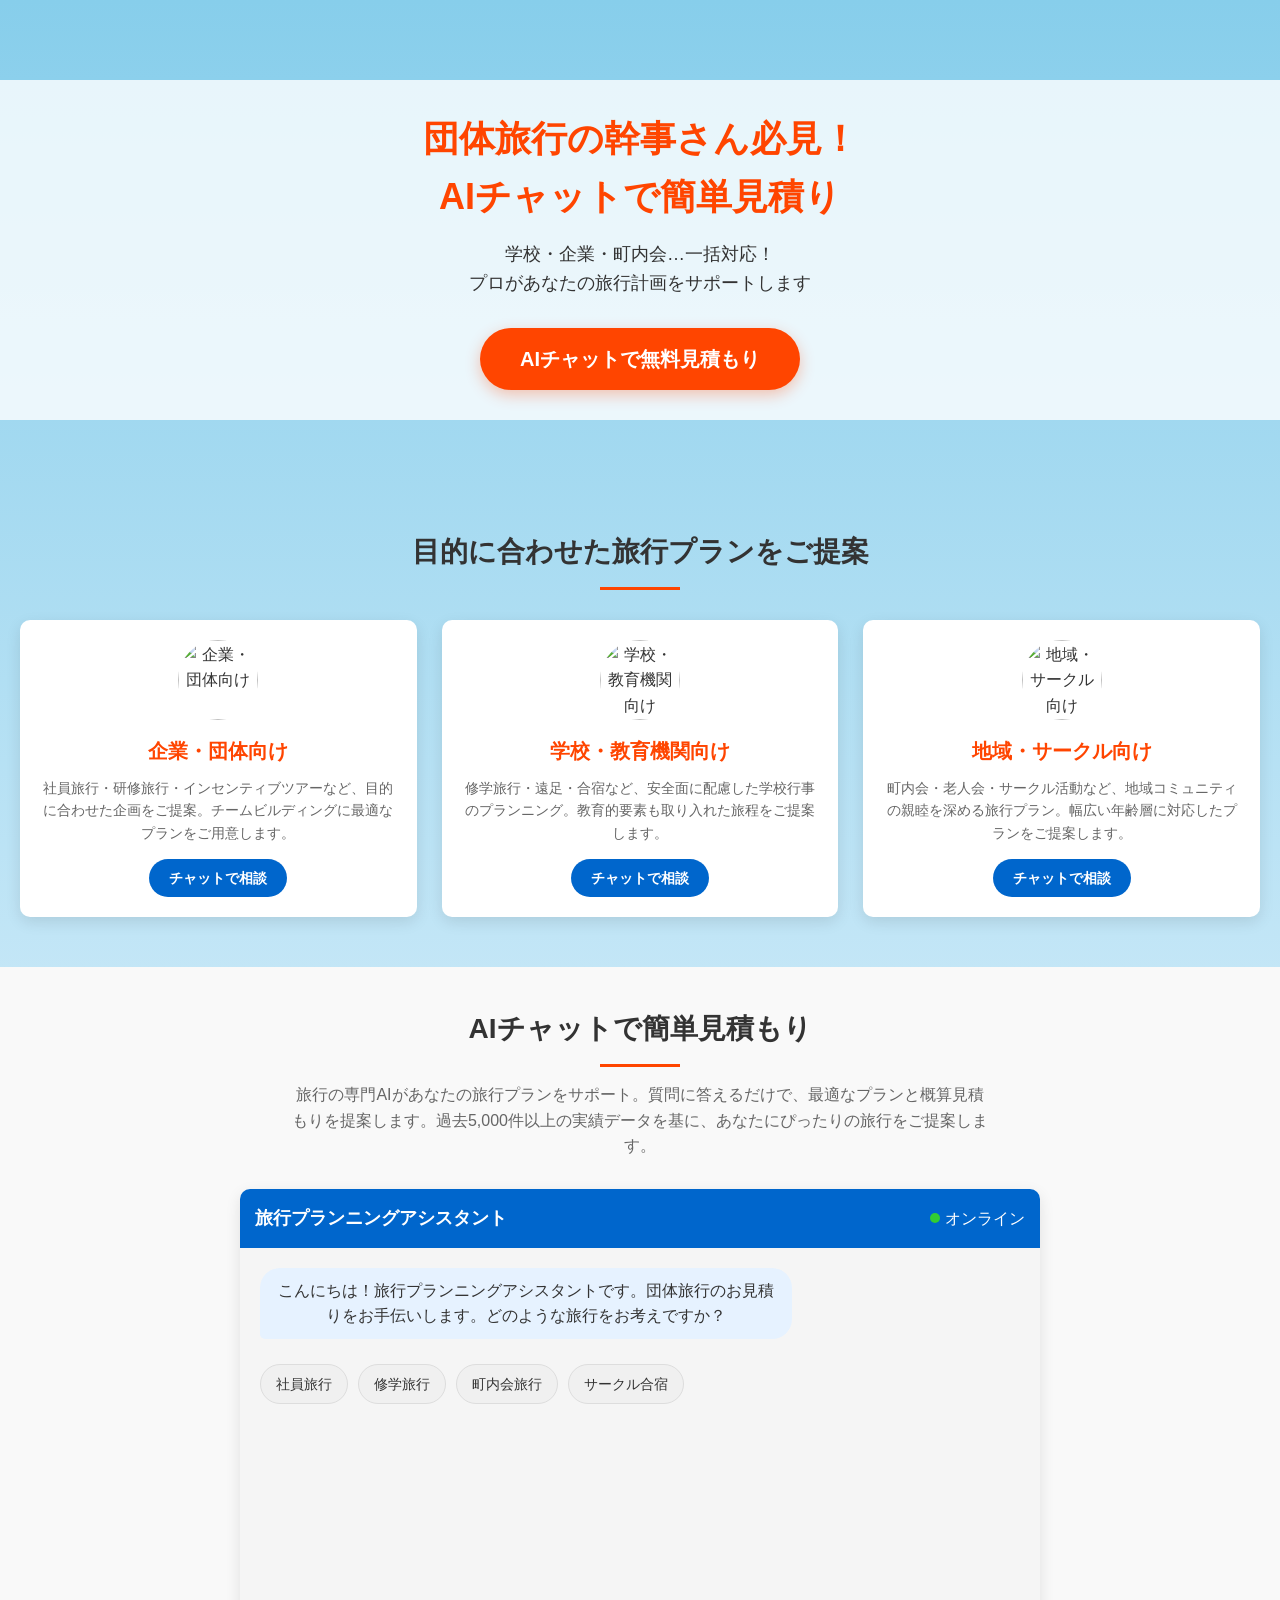
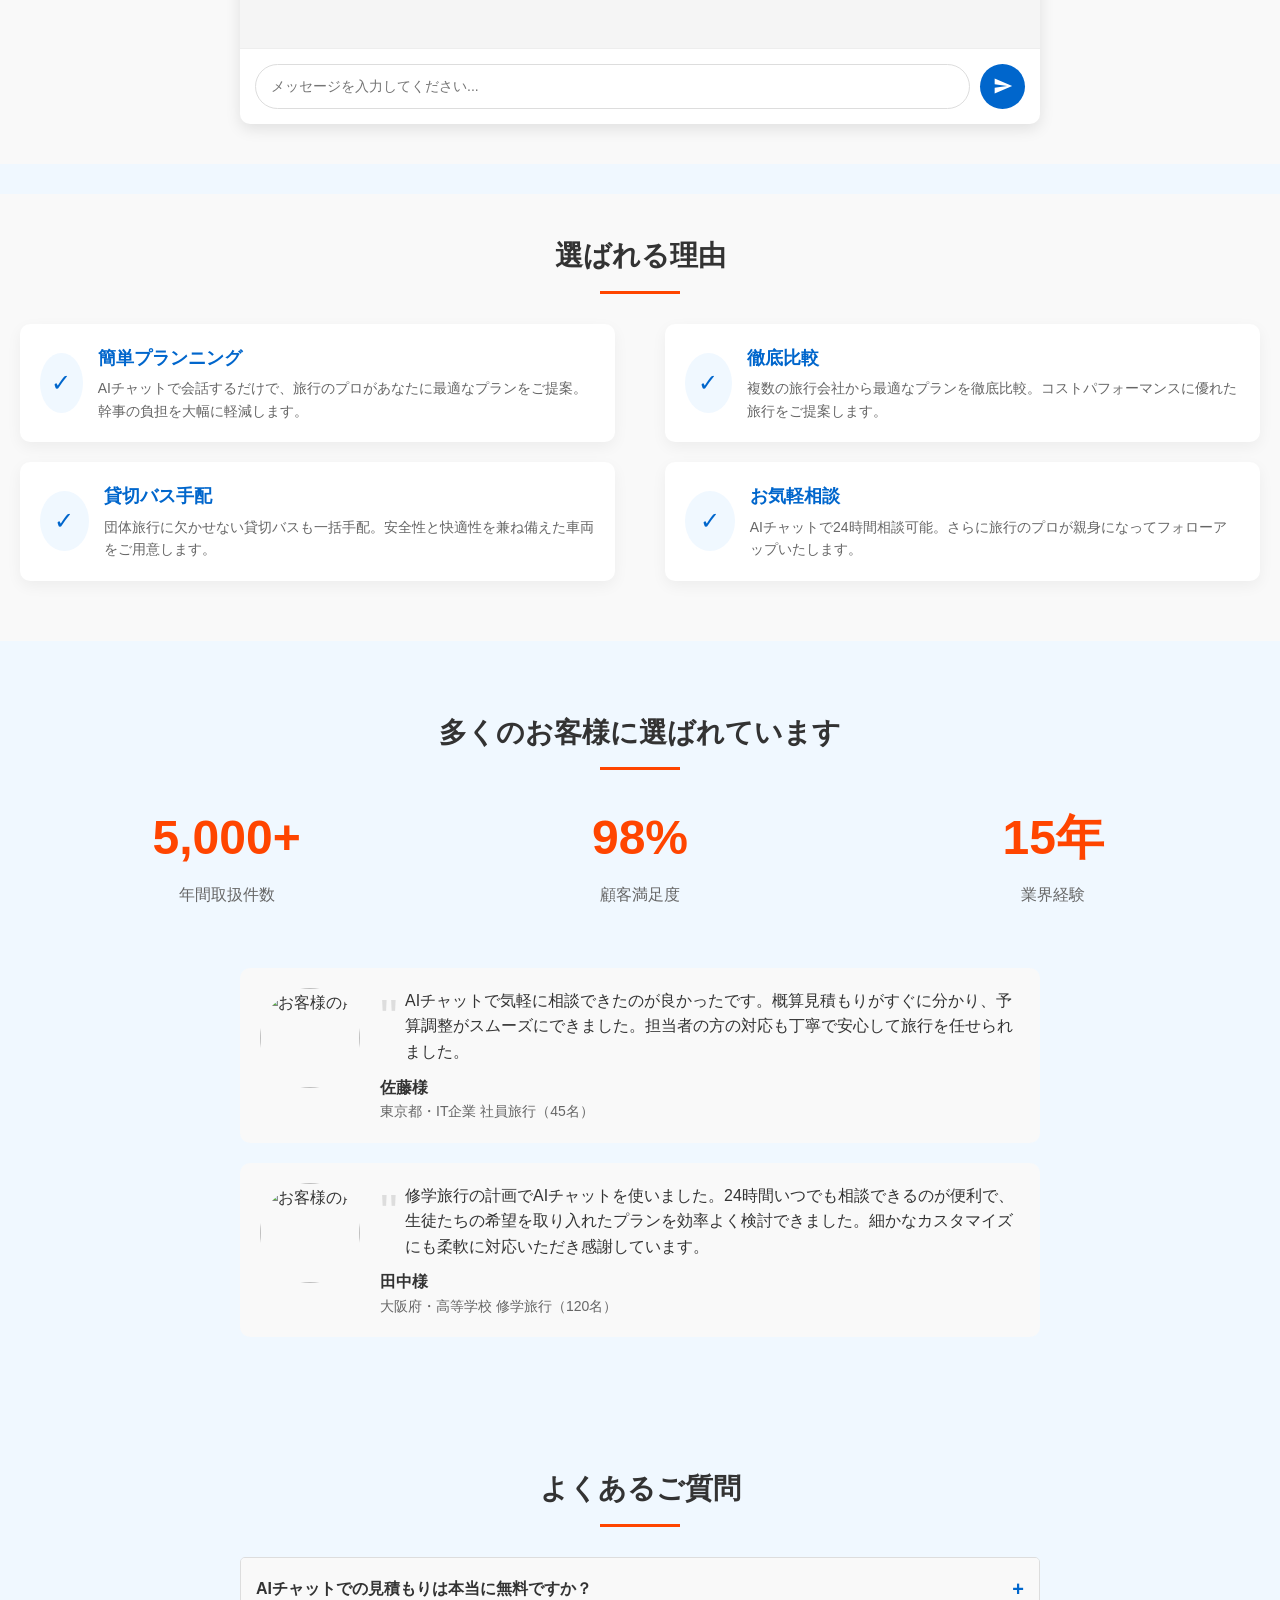
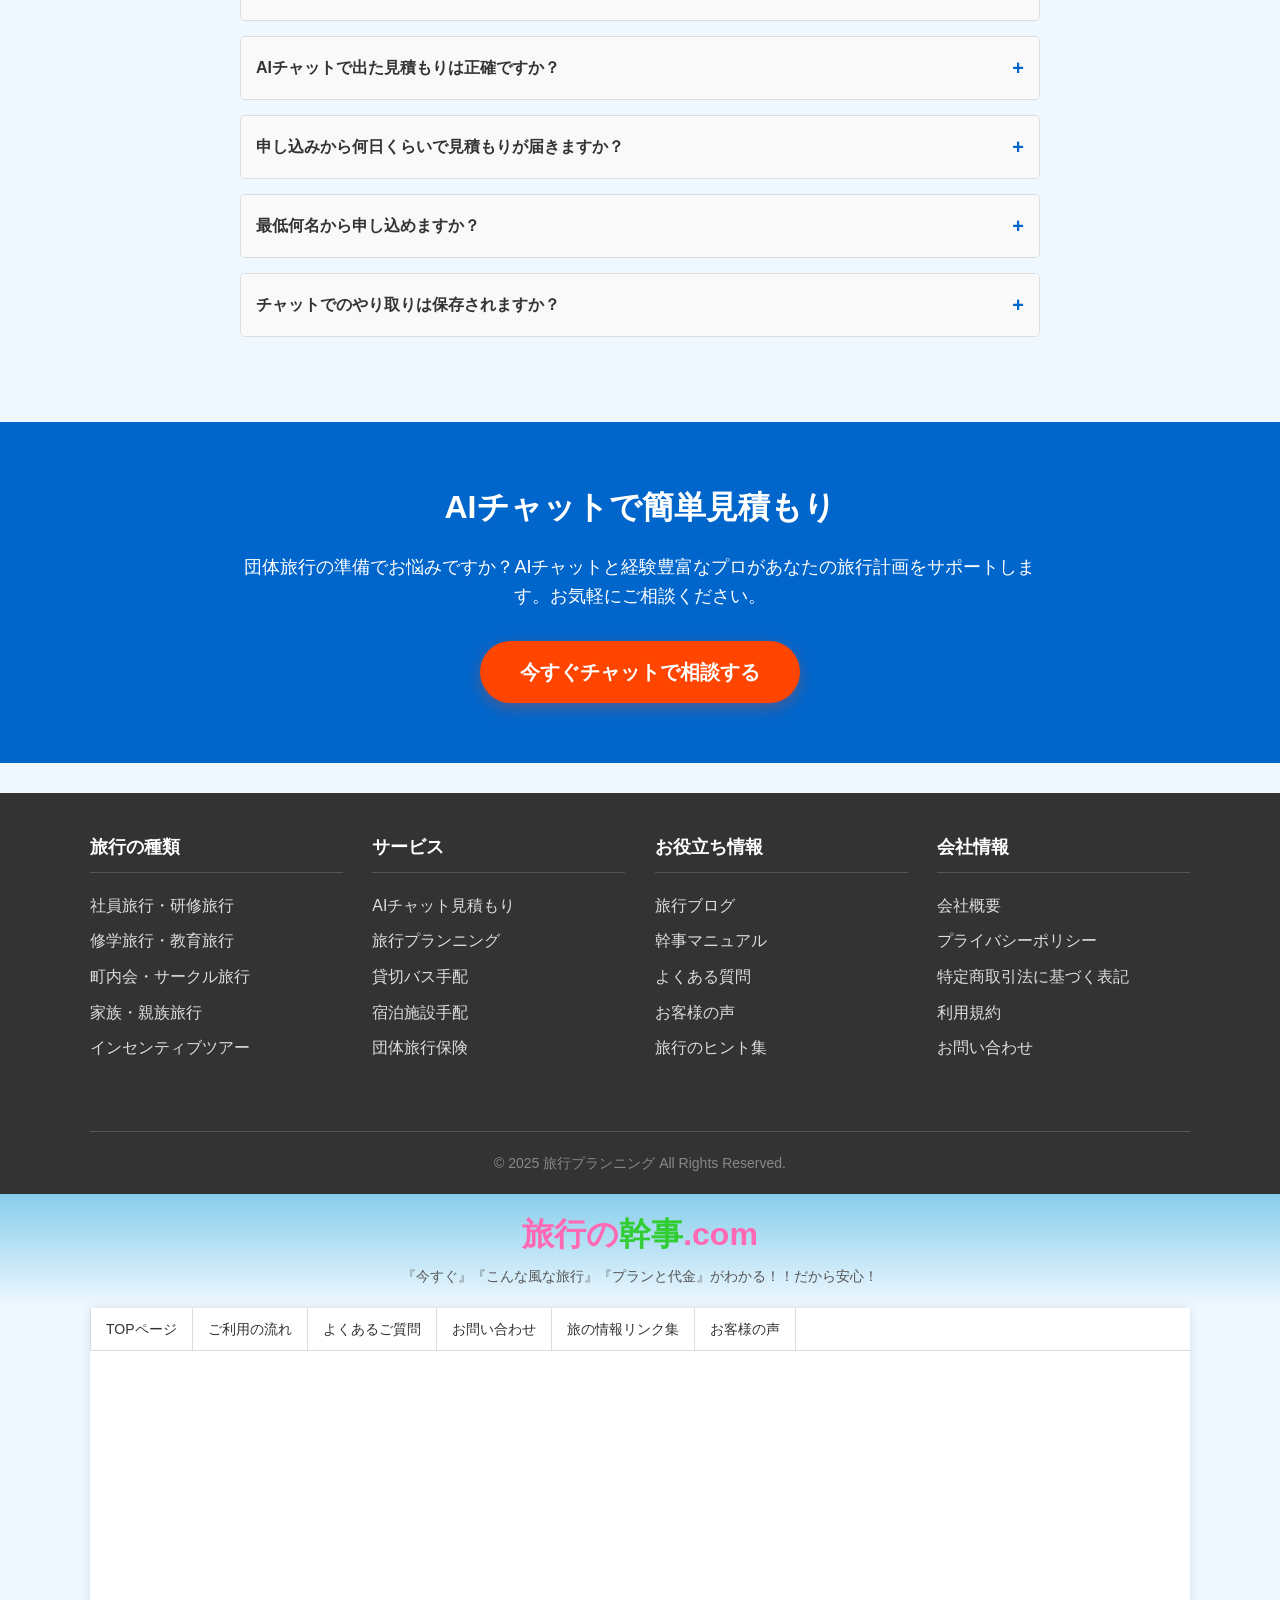
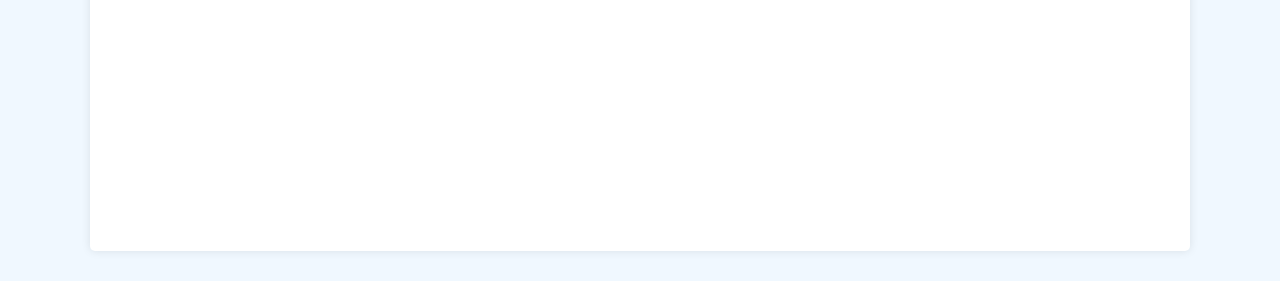
==== index.html @ b84aea85 "Create index.html" ====
<div class="top-banner">
            <div class="top-banner-content">
                <h2>団体旅行の幹事さん必見！<br>AIチャットで簡単見積り</h2>
                <p>学校・企業・町内会…一括対応！<br>プロがあなたの旅行計画をサポートします</p>
                <a href="#ai-chat" class="cta-button">AIチャットで無料見積もり</a>
            </div>
        </div>
        
        <!-- ターゲット別セクション -->
        <section class="target-section">
            <h2>目的に合わせた旅行プランをご提案</h2>
            <div class="target-cards">
                <div class="target-card">
                    <img src="/api/placeholder/80/80" alt="企業・団体向け">
                    <h3>企業・団体向け</h3>
                    <p>社員旅行・研修旅行・インセンティブツアーなど、目的に合わせた企画をご提案。チームビルディングに最適なプランをご用意します。</p>
                    <a href="#ai-chat" class="target-btn">チャットで相談</a>
                </div>
                <div class="target-card">
                    <img src="/api/placeholder/80/80" alt="学校・教育機関向け">
                    <h3>学校・教育機関向け</h3>
                    <p>修学旅行・遠足・合宿など、安全面に配慮した学校行事のプランニング。教育的要素も取り入れた旅程をご提案します。</p>
                    <a href="#ai-chat" class="target-btn">チャットで相談</a>
                </div>
                <div class="target-card">
                    <img src="/api/placeholder/80/80" alt="地域・サークル向け">
                    <h3>地域・サークル向け</h3>
                    <p>町内会・老人会・サークル活動など、地域コミュニティの親睦を深める旅行プラン。幅広い年齢層に対応したプランをご提案します。</p>
                    <a href="#ai-chat" class="target-btn">チャットで相談</a>
                </div>
            </div>
        </section>
        
        <!-- AIチャット見積もりセクション -->
        <section class="ai-chat-section" id="ai-chat">
            <h2>AIチャットで簡単見積もり</h2>
            <p>旅行の専門AIがあなたの旅行プランをサポート。質問に答えるだけで、最適なプランと概算見積もりを提案します。過去5,000件以上の実績データを基に、あなたにぴったりの旅行をご提案します。</p>
            
            <div class="chat-container">
                <div class="chat-header">
                    <h3>旅行プランニングアシスタント</h3>
                    <div class="chat-status">
                        <div class="status-dot"></div>
                        <span>オンライン</span>
                    </div>
                </div>
                
                <div class="chat-messages" id="chat-messages">
                    <!-- チャットメッセージがここに表示される -->
                    <div class="message bot-message">
                        こんにちは！旅行プランニングアシスタントです。団体旅行のお見積りをお手伝いします。どのような旅行をお考えですか？
                    </div>
                    
                    <div class="quick-replies">
                        <div class="quick-reply" onclick="selectOption('社員旅行')">社員旅行</div>
                        <div class="quick-reply" onclick="selectOption('修学旅行')">修学旅行</div>
                        <div class="quick-reply" onclick="selectOption('町内会旅行')">町内会旅行</div>
                        <div class="quick-reply" onclick="selectOption('サークル合宿')">サークル合宿</div>
                    </div>
                    
                    <!-- ユーザーメッセージの例 -->
                    <div class="message user-message" style="display: none;" id="user-message-1">
                        社員旅行を検討しています。
                    </div>
                    
                    <!-- ボットの返信例 -->
                    <div class="message bot-message" style="display: none;" id="bot-message-1">
                        社員旅行ですね！何名くらいの参加を予定されていますか？
                    </div>
                    
                    <div class="quick-replies" style="display: none;" id="quick-reply-1">
                        <div class="quick-reply" onclick="selectParticipants('10-30名')">10-30名</div>
                        <div class="quick-reply" onclick="selectParticipants('31-50名')">31-50名</div>
                        <div class="quick-reply" onclick="selectParticipants('51-100名')">51-100名</div>
                        <div class="quick-reply" onclick="selectParticipants('101名以上')">101名以上</div>
                    </div>
                    
                    <!-- 人数選択後のユーザーメッセージ -->
                    <div class="message user-message" style="display: none;" id="user-message-2">
                        30-50名程度です。
                    </div>
                    
                    <!-- 次のボットメッセージ -->
                    <div class="message bot-message" style="display: none;" id="bot-message-2">
                        ありがとうございます。次に、ご希望の旅行先はありますか？
                    </div>
                    
                    <div class="quick-replies" style="display: none;" id="quick-reply-2">
                        <div class="quick-reply" onclick="selectDestination('北海道')">北海道</div>
                        <div class="quick-reply" onclick="selectDestination('沖縄')">沖縄</div>
                        <div class="quick-reply" onclick="selectDestination('京都・大阪')">京都・大阪</div>
                        <div class="quick-reply" onclick="selectDestination('未定')">まだ決まっていない</div>
                    </div>
                    
                    <!-- 旅行先選択後のユーザーメッセージ -->
                    <div class="message user-message" style="display: none;" id="user-message-3">
                        沖縄を検討しています。
                    </div>
                    
                    <!-- 次のボットメッセージ -->
                    <div class="message bot-message" style="display: none;" id="bot-message-3">
                        沖縄への社員旅行ですね。だいたいの予算と日数を教えていただけますか？
                    </div>
                    
                    <div class="quick-replies" style="display: none;" id="quick-reply-3">
                        <div class="quick-reply" onclick="selectBudget('1泊2日・3万円程度')">1泊2日・3万円程度</div>
                        <div class="quick-reply" onclick="selectBudget('2泊3日・5万円程度')">2泊3日・5万円程度</div>
                        <div class="quick-reply" onclick="selectBudget('2泊3日・8万円程度')">2泊3日・8万円程度</div>
                        <div class="quick-reply" onclick="selectBudget('予算未定')">予算未定</div>
                    </div>
                    
                    <!-- 予算・日数選択後のユーザーメッセージ -->
                    <div class="message user-message" style="display: none;" id="user-message-4">
                        2泊3日で、1人あたり5万円程度を考えています。
                    </div>
                    
                    <!-- タイピングインジケーター -->
                    <div class="typing-indicator" style="display: none;" id="typing-indicator">
                        <div class="typing-dot"></div>
                        <div class="typing-dot"></div>
                        <div class="typing-dot"></div>
                    </div>
                    
                    <!-- 見積もり提案メッセージ -->
                    <div class="message bot-message" style="display: none;" id="bot-message-4">
                        ありがとうございます。いただいた情報を基に、過去の類似プランから概算見積もりを作成しました。下記をご確認ください。
                        <br><br>
                        沖縄への2泊3日社員旅行（30-50名）の概算です。
                        <br><br>
                        <strong>＜基本プラン＞</strong><br>
                        ・那覇市内ホテル（4★クラス）<br>
                        ・往復航空券（東京発着）<br>
                        ・観光バス貸切（2日間）<br>
                        ・朝食2回、夕食1回付<br>
                        <br>
                        概算お一人様：48,000円〜52,000円
                        <br><br>
                        より詳細な見積もりをご希望の場合は、担当者にお繋ぎしますがいかがでしょうか？
                    </div>
                    
                    <div class="quick-replies" style="display: none;" id="quick-reply-4">
                        <div class="quick-reply" onclick="showEstimatePanel()">詳細な見積もりを希望</div>
                        <div class="quick-reply" onclick="askMoreQuestions()">もう少し質問したい</div>
                    </div>
                </div>
                
                <div class="chat-input">
                    <input type="text" placeholder="メッセージを入力してください..." id="chat-input-field">
                    <button class="send-btn" onclick="sendMessage()">
                        <svg class="send-icon" viewBox="0 0 24 24">
                            <path d="M2,21L23,12L2,3V10L17,12L2,14V21Z"></path>
                        </svg>
                    </button>
                </div>
            </div>
            
            <!-- 見積もり結果パネル -->
            <div class="estimate-panel" id="estimate-panel">
                <div class="estimate-header">
                    沖縄への社員旅行 見積もり概算
                </div>
                <div class="estimate-content">
                    <div class="estimate-summary">
                        <div class="estimate-item">
                            <span>旅行タイプ</span>
                            <span>社員旅行</span>
                        </div>
                        <div class="estimate-item">
                            <span>参加人数</span>
                            <span>30-50名</span>
                        </div>
                        <div class="estimate-item">
                            <span>旅行先</span>
                            <span>沖縄県</span>
                        </div>
                        <div class="estimate-item">
                            <span>旅行日数</span>
                            <span>2泊3日</span>
                        </div>
                    </div>
                    
                    <h3>費用内訳（お一人様あたり）</h3>
                    <div class="estimate-item">
                        <span>航空券（往復）</span>
                        <span>25,000円〜</span>
                    </div>
                    <div class="estimate-item">
                        <span>ホテル宿泊（2泊）</span>
                        <span>16,000円〜</span>
                    </div>
                    <div class="estimate-item">
                        <span>貸切バス</span>
                        <span>5,000円〜</span>
                    </div>
                    <div class="estimate-item">
                        <span>食事（朝2回・夕1回）</span>
                        <span>6,000円〜</span>
                    </div>
                    
                    <div class="estimate-total">
                        合計：48,000円〜52,000円
                    </div>
                    
                    <div class="estimate-note">
                        ※上記は類似事例を基にした概算です。時期や施設の空き状況、オプションの追加などにより変動します。<br>
                        ※詳細なお見積りは、担当者よりご連絡いたします（通常1営業日以内）。
                    </div>
                    
                    <div class="estimate-actions">
                        <button class="estimate-btn secondary-btn" onclick="modifyEstimate()">プランを調整する</button>
                        <button class="estimate-btn primary-btn" onclick="requestDetailedEstimate()">詳細見積もりを依頼</button>
                    </div>
                </div>
            </div>
        </section>
        
        <!-- 特徴セクション -->
        <section class="features-section">
            <h2>選ばれる理由</h2>
            <div class="features-grid">
                <div class="feature-card">
                    <div class="feature-icon">✓</div>
                    <div class="feature-text">
                        <h3>簡単プランニング</h3>
                        <p>AIチャットで会話するだけで、旅行のプロがあなたに最適なプランをご提案。幹事の負担を大幅に軽減します。</p>
                    </div>
                </div>
                <div class="feature-card">
                    <div class="feature-icon">✓</div>
                    <div class="feature-text">
                        <h3>徹底比較</h3>
                        <p>複数の旅行会社から最適なプランを徹底比較。コストパフォーマンスに優れた旅行をご提案します。</p>
                    </div>
                </div>
                <div class="feature-card">
                    <div class="feature-icon">✓</div>
                    <div class="feature-text">
                        <h3>貸切バス手配</h3>
                        <p>団体旅行に欠かせない貸切バスも一括手配。安全性と快適性を兼ね備えた車両をご用意します。</p>
                    </div>
                </div>
                <div class="feature-card">
                    <div class="feature-icon">✓</div>
                    <div class="feature-text">
                        <h3>お気軽相談</h3>
                        <p>AIチャットで24時間相談可能。さらに旅行のプロが親身になってフォローアップいたします。</p>
                    </div>
                </div>
            </div>
        </section>
        
        <!-- 信頼性セクション -->
        <section class="trust-section">
            <h2>多くのお客様に選ばれています</h2>
            <div class="stats-container">
                <div class="stat-item">
                    <div class="stat-number">5,000+</div>
                    <div class="stat-label">年間取扱件数</div>
                </div>
                <div class="stat-item">
                    <div class="stat-number">98%</div>
                    <div class="stat-label">顧客満足度</div>
                </div>
                <div class="stat-item">
                    <div class="stat-number">15年</div>
                    <div class="stat-label">業界経験</div>
                </div>
            </div>
            <div class="testimonials">
                <div class="testimonial">
                    <img src="/api/placeholder/100/100" alt="お客様の声" class="testimonial-image">
                    <div class="testimonial-content">
                        <p class="testimonial-text">AIチャットで気軽に相談できたのが良かったです。概算見積もりがすぐに分かり、予算調整がスムーズにできました。担当者の方の対応も丁寧で安心して旅行を任せられました。</p>
                        <div class="testimonial-author">佐藤様</div>
                        <div class="testimonial-info">東京都・IT企業 社員旅行（45名）</div>
                    </div>
                </div>
                <div class="testimonial">
                    <img src="/api/placeholder/100/100" alt="お客様の声" class="testimonial-image">
                    <div class="testimonial-content">
                        <p class="testimonial-text">修学旅行の計画でAIチャットを使いました。24時間いつでも相談できるのが便利で、生徒たちの希望を取り入れたプランを効率よく検討できました。細かなカスタマイズにも柔軟に対応いただき感謝しています。</p>
                        <div class="testimonial-author">田中様</div>
                        <div class="testimonial-info">大阪府・高等学校 修学旅行（120名）</div>
                    </div>
                </div>
            </div>
        </section>
        
        <!-- FAQセクション -->
        <section class="faq-section">
            <h2>よくあるご質問</h2>
            <div class="faq-container">
                <div class="faq-item">
                    <div class="faq-question">AIチャットでの見積もりは本当に無料ですか？</div>
                    <div class="faq-answer">
                        <p>はい、AIチャットによる概算見積もりは完全無料です。お客様のご要望をお伺いしたうえで、最適なプランと概算費用をご提案させていただきます。見積もり後の追加料金等も一切ございません。</p>
                    </div>
                </div>
                <div class="faq-item">
                    <div class="faq-question">AIチャットで出た見積もりは正確ですか？</div>
                    <div class="faq-answer">
                        <p>AIチャットによる見積もりは、過去5,000件以上の実績データに基づいた概算となります。シーズンや空き状況によって変動する場合がありますが、90%以上の精度で最終見積もりに近い金額をご提案しています。より正確な見積もりは、担当者が作成いたします。</p>
                    </div>
                </div>
                <div class="faq-item">
                    <div class="faq-question">申し込みから何日くらいで見積もりが届きますか？</div>
                    <div class="faq-answer">
                        <p>AIチャットによる概算見積もりはその場でご確認いただけます。詳細見積もりについては、通常1〜2営業日以内にお送りしております。繁忙期や複雑なご要望の場合は、多少お時間をいただくことがございます。</p>
                    </div>
                </div>
                <div class="faq-item">
                    <div class="faq-question">最低何名から申し込めますか？</div>
                    <div class="faq-answer">
                        <p>基本的には10名様以上の団体旅行を対象としておりますが、少人数の場合でもお気軽にご相談ください。ご要望に応じた最適なプランをご提案いたします。</p>
                    </div>
                </div>
                <div class="faq-item">
                    <div class="faq-question">チャットでのやり取りは保存されますか？</div>
                    <div class="faq-answer">
                        <p>はい、チャットでのやり取りは担当者との引継ぎのために保存されます。これにより、チャットでお伝えいただいた希望条件を反映した詳細見積もりをスムーズに作成することが可能です。個人情報は適切に管理し、旅行プランニング以外の目的には使用いたしません。</p>
                    </div>
                </div>
            </div>
        </section>
        
        <!-- CTAセクション -->
        <section class="cta-section">
            <h2>AIチャットで簡単見積もり</h2>
            <p>団体旅行の準備でお悩みですか？AIチャットと経験豊富なプロがあなたの旅行計画をサポートします。お気軽にご相談ください。</p>
            <a href="#ai-chat" class="cta-button">今すぐチャットで相談する</a>
        </section>
        
        <!-- 追従CTA -->
        <div class="floating-cta">
            <a href="#ai-chat" class="floating-chat-button">AIチャットで相談</a>
            <a href="#estimate-panel" class="floating-cta-button">見積もり例を見る</a>
        </div>
        
        <!-- フッター -->
        <footer>
            <div class="footer-container">
                <div class="footer-top">
                    <div class="footer-column">
                        <h3>旅行の種類</h3>
                        <ul>
                            <li><a href="#">社員旅行・研修旅行</a></li>
                            <li><a href="#">修学旅行・教育旅行</a></li>
                            <li><a href="#">町内会・サークル旅行</a></li>
                            <li><a href="#">家族・親族旅行</a></li>
                            <li><a href="#">インセンティブツアー</a></li>
                        </ul>
                    </div>
                    <div class="footer-column">
                        <h3>サービス</h3>
                        <ul>
                            <li><a href="#">AIチャット見積もり</a></li>
                            <li><a href="#">旅行プランニング</a></li>
                            <li><a href="#">貸切バス手配</a></li>
                            <li><a href="#">宿泊施設手配</a></li>
                            <li><a href="#">団体旅行保険</a></li>
                        </ul>
                    </div>
                    <div class="footer-column">
                        <h3>お役立ち情報</h3>
                        <ul>
                            <li><a href="#">旅行ブログ</a></li>
                            <li><a href="#">幹事マニュアル</a></li>
                            <li><a href="#">よくある質問</a></li>
                            <li><a href="#">お客様の声</a></li>
                            <li><a href="#">旅行のヒント集</a></li>
                        </ul>
                    </div>
                    <div class="footer-column">
                        <h3>会社情報</h3>
                        <ul>
                            <li><a href="#">会社概要</a></li>
                            <li><a href="#">プライバシーポリシー</a></li>
                            <li><a href="#">特定商取引法に基づく表記</a></li>
                            <li><a href="#">利用規約</a></li>
                            <li><a href="#">お問い合わせ</a></li>
                        </ul>
                    </div>
                </div>
                <div class="footer-bottom">
                    <p>&copy; 2025 旅行プランニング All Rights Reserved.</p>
                </div>
            </div>
        </footer>
    </div>
    
    <script>
        // チャットボットの会話フロー制御
        let conversationStep = 0;
        
        function selectOption(option) {
            // 社員旅行を選択した場合の処理
            document.getElementById('user-message-1').textContent = option + 'を検討しています。';
            document.getElementById('user-message-1').style.display = 'block';
            
            // タイピングインジケーター表示
            document.getElementById('typing-indicator').style.display = 'flex';
            
            // 少し待ってからボットの返信を表示
            setTimeout(() => {
                document.getElementById('typing-indicator').style.display = 'none';
                document.getElementById('bot-message-1').style.display = 'block';
                document.getElementById('quick-reply-1').style.display = 'flex';
                
                // チャットメッセージエリアを下にスクロール
                const chatMessages = document.getElementById('chat-messages');
                chatMessages.scrollTop = chatMessages.scrollHeight;
            }, 1500);
            
            conversationStep = 1;
        }
        
        function selectParticipants(participants) {
            document.getElementById('user-message-2').textContent = participants + '程度です。';
            document.getElementById('user-message-2').style.display = 'block';
            document.getElementById('quick-reply-1').style.display = 'none';
            
            // タイピングインジケーター表示
            document.getElementById('typing-indicator').style.display = 'flex';
            
            setTimeout(() => {
                document.getElementById('typing-indicator').style.display = 'none';
                document.getElementById('bot-message-2').style.display = 'block';
                document.getElementById('quick-reply-2').style.display = 'flex';
                
                const chatMessages = document.getElementById('chat-messages');
                chatMessages.scrollTop = chatMessages.scrollHeight;
            }, 1500);
            
            conversationStep = 2;
        }
        
        function selectDestination(destination) {
            document.getElementById('user-message-3').textContent = destination + 'を検討しています。';
            document.getElementById('user-message-3').style.display = 'block';
            document.getElementById('quick-reply-2').style.display = 'none';
            
            // タイピングインジケーター表示
            document.getElementById('typing-indicator').style.display = 'flex';
            
            setTimeout(() => {
                document.getElementById('typing-indicator').style.display = 'none';
                document.getElementById('bot-message-3').style.display = 'block';
                document.getElementById('quick-reply-3').style.display = 'flex';
                
                const chatMessages = document.getElementById('chat-messages');
                chatMessages.scrollTop = chatMessages.scrollHeight;
            }, 1500);
            
            conversationStep = 3;
        }
        
        function selectBudget(budget) {
            document.getElementById('user-message-4').textContent = budget + 'を考えています。';
            document.getElementById('user-message-4').style.display = 'block';
            document.getElementById('quick-reply-3').style.display = 'none';
            
            // タイピングインジケーター表示
            document.getElementById('typing-indicator').style.display = 'flex';
            
            setTimeout(() => {
                document.getElementById('typing-indicator').style.display = 'none';
                document.getElementById('bot-message-4').style.display = 'block';
                document.getElementById('quick-reply-4').style.display = 'flex';
                
                const chatMessages = document.getElementById('chat-messages');
                chatMessages.scrollTop = chatMessages.scrollHeight;
            }, 2500);
            
            conversationStep = 4;
        }
        
        function showEstimatePanel() {
            document.getElementById('estimate-panel').style.display = 'block';
            
            // パネルへスクロール
            document.getElementById('estimate-panel').scrollIntoView({
                behavior: 'smooth'
            });
        }
        
        function askMoreQuestions() {
            // 新しいメッセージを追加
            const chatMessages = document.getElementById('chat-messages');
            
            const userMessage = document.createElement('div');
            userMessage.className = 'message user-message';
            userMessage.textContent = 'もう少し質問したいです。';
            chatMessages.appendChild(userMessage);
            
            // タイピングインジケーター表示
            const typingIndicator = document.createElement('div');
            typingIndicator.className = 'typing-indicator';
            for (let i = 0; i < 3; i++) {
                const dot = document.createElement('div');
                dot.className = 'typing-dot';
                typingIndicator.appendChild(dot);
            }
            chatMessages.appendChild(typingIndicator);
            
            // スクロール
            chatMessages.scrollTop = chatMessages.scrollHeight;
            
            setTimeout(() => {
                // タイピングインジケーター削除
                chatMessages.removeChild(typingIndicator);
                
                const botMessage = document.createElement('div');
                botMessage.className = 'message bot-message';
                botMessage.textContent = 'もちろんです。どのようなことをお知りになりたいですか？';
                chatMessages.appendChild(botMessage);
                
                // 新しいクイックリプライを追加
                const quickReplies = document.createElement('div');
                quickReplies.className = 'quick-replies';
                
                const replies = ['宿泊施設について', '観光スポットについて', '移動手段について', '食事について'];
                replies.forEach(reply => {
                    const quickReply = document.createElement('div');
                    quickReply.className = 'quick-reply';
                    quickReply.textContent = reply;
                    quickReply.onclick = function() {
                        addAdditionalQuestion(reply);
                    };
                    quickReplies.appendChild(quickReply);
                });
                
                chatMessages.appendChild(quickReplies);
                chatMessages.scrollTop = chatMessages.scrollHeight;
            }, 1500);
        }
        
        function addAdditionalQuestion(topic) {
            const chatMessages = document.getElementById('chat-messages');
            
            // ユーザーの質問を追加
            const userMessage = document.createElement('div');
            userMessage.className = 'message user-message';
            userMessage.textContent = topic;
            chatMessages.appendChild(userMessage);
            
            // 直前のクイックリプライを削除
            const quickReplies = chatMessages.querySelector('.quick-replies:last-child');
            if (quickReplies) {
                chatMessages.removeChild(quickReplies);
            }
            
            // タイピングインジケーター表示
            const typingIndicator = document.createElement('div');
            typingIndicator.className = 'typing-indicator';
            for (let i = 0; i < 3; i++) {
                const dot = document.createElement('div');
                dot.className = 'typing-dot';
                typingIndicator.appendChild(dot);
            }
            chatMessages.appendChild(typingIndicator);
            
            // スクロール
            chatMessages.scrollTop = chatMessages.scrollHeight;
            
            // 回答内容を準備
            let answer = '';
            switch(topic) {
                case '宿泊施設について':
                    answer = '沖縄の社員旅行では、那覇市内のホテルが人気です。予算に応じて、ビーチリゾートホテルや市街地のビジネスホテルなど様々な選択肢がございます。4〜5つ星ホテルだと1泊8,000円〜12,000円、3つ星だと5,000円〜8,000円程度が目安です。30〜50名規模ですと、同じホテルに全員宿泊できる施設をご提案できます。';
                    break;
                case '観光スポットについて':
                    answer = '沖縄の人気観光スポットとしては、美ら海水族館、首里城、古宇利島、万座毛などがございます。社員旅行では、チームビルディングに最適なマリンアクティビティ（シュノーケリングやグラスボート）や、沖縄の文化体験（琉球衣装体験、エイサー体験など）も人気です。2泊3日のプランですと、北部・中部・南部とバランスよく観光することが可能です。';
                    break;
                case '移動手段について':
                    answer = '30〜50名規模の団体様ですと、貸切バスでの移動が最も便利です。那覇空港から各観光地への移動や、ホテルと観光地間の送迎など、すべての移動を一貫して手配することができます。季節によりますが、40人乗り大型バス1台で1日あたり8〜10万円程度が目安です。ドライバーは沖縄の観光に精通しているので、移動中も島の歴史や文化についての解説が聞けます。';
                    break;
                case '食事について':
                    answer = '沖縄料理は社員旅行でも大変人気です。代表的な沖縄料理（ラフテー、ゴーヤチャンプルー、沖縄そばなど）を味わえる店舗や、海鮮料理が自慢の店舗など様々なタイプの飲食店をご紹介できます。団体様向けの沖縄料理店は1人あたり3,000円〜5,000円程度、海鮮料理や焼肉などの特別な夕食会場は5,000円〜8,000円程度が目安です。アレルギー対応や特別食のご要望にも対応可能です。';
                    break;
                default:
                    answer = 'その点についての詳細情報をお調べして、担当者よりご連絡させていただきます。他にご質問はございますか？';
            }
            
            setTimeout(() => {
                // タイピングインジケーター削除
                chatMessages.removeChild(typingIndicator);
                
                // ボットの回答を追加
                const botMessage = document.createElement('div');
                botMessage.className = 'message bot-message';
                botMessage.textContent = answer;
                chatMessages.appendChild(botMessage);
                
                // 見積もり依頼ボタンを追加
                const actionReplies = document.createElement('div');
                actionReplies.className = 'quick-replies';
                
                const estimateReply = document.createElement('div');
                estimateReply.className = 'quick-reply';
                estimateReply.textContent = '概算見積もりを見る';
                estimateReply.onclick = function() {
                    showEstimatePanel();
                };
                
                const moreQuestionsReply = document.createElement('div');
                moreQuestionsReply.className = 'quick-reply';
                moreQuestionsReply.textContent = '他の質問をする';
                moreQuestionsReply.onclick = function() {
                    askMoreQuestions();
                };
                
                actionReplies.appendChild(estimateReply);
                actionReplies.appendChild(moreQuestionsReply);
                chatMessages.appendChild(actionReplies);
                
                chatMessages.scrollTop = chatMessages.scrollHeight;
            }, 2000);
        }
        
        function sendMessage() {
            const inputField = document.getElementById('chat-input-field');
            const message = inputField.value.trim();
            
            if (message === '') return;
            
            const chatMessages = document.getElementById('chat-messages');
            
            // ユーザーメッセージを追加
            const userMessage = document.createElement('div');
            userMessage.className = 'message user-message';
            userMessage.textContent = message;
            chatMessages.appendChild(userMessage);
            
            // 入力フィールドをクリア
            inputField.value = '';
            
            // スクロール
            chatMessages.scrollTop = chatMessages.scrollHeight;
            
            // タイピングインジケーター表示
            const typingIndicator = document.createElement('div');
            typingIndicator.className = 'typing-indicator';
            for (let i = 0; i < 3; i++) {
                const dot = document.createElement('div');
                dot.className = 'typing-dot';
                typingIndicator.appendChild(dot);
            }
            chatMessages.appendChild(typingIndicator);
            
            // 会話の流れに応じた返信
            setTimeout(() => {
                chatMessages.removeChild(typingIndicator);
                
                const botMessage = document.createElement('div');
                botMessage.className = 'message bot-message';
                
                // 簡易的なキーワード判定（実際はもっと高度な自然言語処理が必要）
                if (message.includes('見積') || message.includes('料金') || message.includes('予算') || message.includes('費用')) {
                    botMessage.textContent = '概算見積もりをご用意しました。下記のボタンからご確認いただけます。';
                    chatMessages.appendChild(botMessage);
                    
                    const actionReply = document.createElement('div');
                    actionReply.className = 'quick-replies';
                    
                    const estimateBtn = document.createElement('div');
                    estimateBtn.className = 'quick-reply';
                    estimateBtn.textContent = '見積もりを確認する';
                    estimateBtn.onclick = function() {
                        showEstimatePanel();
                    };
                    
                    actionReply.appendChild(estimateBtn);
                    chatMessages.appendChild(actionReply);
                } else if (message.includes('ホテル') || message.includes('宿') || message.includes('泊まる')) {
                    botMessage.textContent = '沖縄には様々なタイプのホテルがございます。海の見えるリゾートホテルから市街地のビジネスホテルまで、ご予算や目的に応じてご提案可能です。30〜50名規模でしたら、同一ホテルでの宿泊手配が可能です。';
                    chatMessages.appendChild(botMessage);
                } else if (message.includes('バス') || message.includes('移動') || message.includes('交通')) {
                    botMessage.textContent = '沖縄での団体旅行には貸切バスが便利です。空港からホテル、各観光地への移動をすべてカバーします。40人乗りの大型バスで1日あたり8〜10万円程度が目安です。';
                    chatMessages.appendChild(botMessage);
                } else {
                    botMessage.textContent = 'ご質問ありがとうございます。より詳細な情報を提供するために、担当者に引き継がせていただきます。お客様の連絡先をご入力いただけますと、後ほど担当者からご連絡いたします。';
                    chatMessages.appendChild(botMessage);
                    
                    const contactForm = document.createElement('div');
                    contactForm.className = 'quick-replies';
                    
                    const contactBtn = document.createElement('div');
                    contactBtn.className = 'quick-reply';
                    contactBtn.textContent = '連絡先を入力する';
                    contactBtn.onclick = function() {
                        requestDetailedEstimate();
                    };
                    
                    contactForm.appendChild(contactBtn);
                    chatMessages.appendChild(contactForm);
                }
                
                chatMessages.scrollTop = chatMessages.scrollHeight;
            }, 1500);
        }
        
        function modifyEstimate() {
            // 見積もりパネルを閉じる
            document.getElementById('estimate-panel').style.display = 'none';
            
            // チャットに戻る
            const chatMessages = document.getElementById('chat-messages');
            
            const userMessage = document.createElement('div');
            userMessage.className = 'message user-message';
            userMessage.textContent = 'プランを調整したいです。';
            chatMessages.appendChild(userMessage);
            
            // タイピングインジケーター表示
            const typingIndicator = document.createElement('div');
            typingIndicator.className = 'typing-indicator';
            for (let i = 0; i < 3; i++) {
                const dot = document.createElement('div');
                dot.className = 'typing-dot';
                typingIndicator.appendChild(dot);
            }
            chatMessages.appendChild(typingIndicator);
            
            setTimeout(() => {
                chatMessages.removeChild(typingIndicator);
                
                const botMessage = document.createElement('div');
                botMessage.className = 'message bot-message';
                botMessage.textContent = 'プランの調整承りました。どのような点を変更されたいですか？';
                chatMessages.appendChild(botMessage);
                
                const adjustOptions = document.createElement('div');
                adjustOptions.className = 'quick-replies';
                
                const options = ['予算を下げたい', 'ホテルグレードを上げたい', '観光スポットを変更したい', 'アクティビティを追加したい'];
                options.forEach(option => {
                    const optionBtn = document.createElement('div');
                    optionBtn.className = 'quick-reply';
                    optionBtn.textContent = option;
                    optionBtn.onclick = function() {
                        adjustPlan(option);
                    };
                    adjustOptions.appendChild(optionBtn);
                });
                
                chatMessages.appendChild(adjustOptions);
                chatMessages.scrollTop = chatMessages.scrollHeight;
            }, 1500);
        }
        
        function adjustPlan(option) {
            const chatMessages = document.getElementById('chat-messages');
            
            const userMessage = document.createElement('div');
            userMessage.className = 'message user-message';
            userMessage.textContent = option;
            chatMessages.appendChild(userMessage);
            
            // 直前のクイックリプライを削除
            const quickReplies = chatMessages.querySelector('.quick-replies:last-child');
            if (quickReplies) {
                chatMessages.removeChild(quickReplies);
            }
            
            // タイピングインジケーター表示
            const typingIndicator = document.createElement('div');
            typingIndicator.className = 'typing-indicator';
            for (let i = 0; i < 3; i++) {
                const dot = document.createElement('div');
                dot.className = 'typing-dot';
                typingIndicator.appendChild(dot);
            }
            chatMessages.appendChild(typingIndicator);
            
            let response = '';
            switch(option) {
                case '予算を下げたい':
                    response = '予算を抑えるプランをご提案いたします。以下のような調整が可能です：\n\n・宿泊施設をビジネスホテルクラスに変更（1人あたり約5,000円削減）\n・フリータイムを増やして観光バスの利用日数を減らす（1人あたり約3,000円削減）\n・グループでの食事回数を減らし、自由食を増やす（1人あたり約3,000円削減）\n\nこれらの調整により、お一人様あたり38,000円〜42,000円程度に抑えることが可能です。';
                    break;
                case 'ホテルグレードを上げたい':
                    response = 'より上質なホテルをご希望ですね。沖縄では以下のようなラグジュアリーホテルがございます：\n\n・ザ・リッツカールトン沖縄（1泊あたり約25,000円〜）\n・ハレクラニ沖縄（1泊あたり約30,000円〜）\n・ハイアットリージェンシー瀬良垣アイランド（1泊あたり約22,000円〜）\n\nこれらのホテルに変更した場合、お一人様あたり60,000円〜70,000円程度になります。特別な記念旅行には最適です。';
                    break;
                case '観光スポットを変更したい':
                    response = '沖縄には多くの魅力的な観光スポットがございます。例えば：\n\n・世界遺産コース（首里城、中城城跡、斎場御嶽など）\n・離島コース（石垣島、宮古島、久米島など）\n・アクティビティコース（マリンスポーツ、ジャングルトレッキングなど）\n・文化体験コース（やちむん作り、琉球衣装体験、エイサー体験など）\n\n希望のテーマがございましたら、その方向でプランをカスタマイズいたします。';
                    break;
                case 'アクティビティを追加したい':
                    response = '沖縄ならではのアクティビティを追加することで、より思い出に残る旅行になります。人気のアクティビティには：\n\n・チームビルディング向け：沖縄の伝統漁法「追い込み漁」体験（1人約8,000円）\n・マリンスポーツセット：シュノーケリング、パラセイリング、バナナボート（1人約12,000円）\n・文化体験：琉球衣装体験、沖縄三線体験、エイサー太鼓体験（1人約6,000円）\n・クルージング：サンセットクルーズ＆ディナー（1人約10,000円）\n\nこれらのアクティビティを追加した場合、基本プランに加算されます。';
                    break;
            }
            
            setTimeout(() => {
                chatMessages.removeChild(typingIndicator);
                
                const botMessage = document.createElement('div');
                botMessage.className = 'message bot-message';
                botMessage.innerHTML = response.replace(/\n/g, '<br>');
                chatMessages.appendChild(botMessage);
                
                const actionReplies = document.createElement('div');
                actionReplies.className = 'quick-replies';
                
                const updateEstimateBtn = document.createElement('div');
                updateEstimateBtn.className = 'quick-reply';
                updateEstimateBtn.textContent = '新しい見積もりを希望';
                updateEstimateBtn.onclick = function() {
                    requestDetailedEstimate();
                };
                
                const otherAdjustBtn = document.createElement('div');
                otherAdjustBtn.className = 'quick-reply';
                otherAdjustBtn.textContent = '他の調整をしたい';
                otherAdjustBtn.onclick = function() {
                    modifyEstimate();
                };
                
                actionReplies.appendChild(updateEstimateBtn);
                actionReplies.appendChild(otherAdjustBtn);
                chatMessages.appendChild(actionReplies);
                
                chatMessages.scrollTop = chatMessages.scrollHeight;
            }, 2000);
        }
        
        function requestDetailedEstimate() {
            const chatMessages = document.getElementById('chat-messages');
            
            // 見積もりパネルを閉じる（表示されている場合）
            document.getElementById('estimate-panel').style.display = 'none';
            
            const userMessage = document.createElement('div');
            userMessage.className = 'message user-message';
            userMessage.textContent = '詳細な見積もりをお願いします。';
            chatMessages.appendChild(userMessage);
            
            // タイピングインジケーター表示
            const typingIndicator = document.createElement('div');
            typingIndicator.className = 'typing-indicator';
            for (let i = 0; i < 3; i++) {
                const dot = document.createElement('div');
                dot.className = 'typing-dot';
                typingIndicator.appendChild(dot);
            }
            chatMessages.appendChild(typingIndicator);
            
            setTimeout(() => {
                chatMessages.removeChild(typingIndicator);
                
                const botMessage = document.createElement('div');
                botMessage.className = 'message bot-message';
                botMessage.innerHTML = 'ありがとうございます。詳細な見積もりをご希望ですね。<br><br>担当者より詳細なお見積りをお送りするために、以下の連絡先情報をご入力ください：<br>・お名前<br>・メールアドレス<br>・電話番号（任意）<br>・ご希望の連絡方法<br><br>通常1営業日以内に、ご希望のプランに合わせた詳細なお見積りをお送りいたします。';
                chatMessages.appendChild(botMessage);
                
                // 連絡先フォームボタン
                const contactBtn = document.createElement('div');
                contactBtn.className = 'quick-replies';
                
                const formBtn = document.createElement('div');
                formBtn.className = 'quick-reply';
                formBtn.textContent = '連絡先を入力する';
                formBtn.onclick = function() {
                    openContactForm();
                };
                
                contactBtn.appendChild(formBtn);
                chatMessages.appendChild(contactBtn);
                
                chatMessages.scrollTop = chatMessages.scrollHeight;
            }, 1500);
        }
        
        function openContactForm() {
            alert('ここで連絡先入力フォームが開きます。実際の実装では、モーダルウィンドウや新しいページで連絡先情報を収集します。');
            
            const chatMessages = document.getElementById('chat-messages');
            
            const botMessage = document.createElement('div');
            botMessage.className = 'message bot-message';
            botMessage.innerHTML = 'ご連絡先の入力ありがとうございました！<br><br>明日までに、旅行プランナーの佐藤よりご連絡いたします。ご質問やご要望がございましたら、引き続きこのチャットでお気軽にお問い合わせください。<br><br>旅行の幹事.comをご利用いただき、ありがとうございます。';
            chatMessages.appendChild(botMessage);
            
            chatMessages.scrollTop = chatMessages.scrollHeight;
        }
        
        // FAQのアコーディオン機能
        document.addEventListener('DOMContentLoaded', function() {
            const faqQuestions = document.querySelectorAll('.faq-question');
            
            faqQuestions.forEach(question => {
                question.addEventListener('click', () => {
                    const answer = question.nextElementSibling;
                    const isActive = question.classList.contains('active');
                    
                    // 他のすべての回答を閉じる
                    document.querySelectorAll('.faq-answer').forEach(item => {
                        item.style.display = 'none';
                    });
                    
                    document.querySelectorAll('.faq-question').forEach(item => {
                        item.classList.remove('active');
                    });
                    
                    // クリックされた質問の回答を開く/閉じる
                    if (!isActive) {
                        question.classList.add('active');
                        answer.style.display = 'block';
                    }
                });
            });
            
            // チャット入力欄でEnterキーを押したときの処理
            document.getElementById('chat-input-field').addEventListener('keypress', function(e) {
                if (e.key === 'Enter') {
                    sendMessage();
                    e.preventDefault();
                }
            });
            
            // 追従CTAの表示制御
            const floatingCta = document.querySelector('.floating-cta');
            const chatSectionTop = document.getElementById('ai-chat').offsetTop;
            
            window.addEventListener('scroll', () => {
                if (window.pageYOffset > chatSectionTop + 500) {
                    floatingCta.style.display = 'flex';
                } else {
                    floatingCta.style.display = 'none';
                }
            });
        });
    </script>
</body>
</html><!DOCTYPE html>
<html lang="ja">
<head>
    <meta charset="UTF-8">
    <meta name="viewport" content="width=device-width, initial-scale=1.0">
    <meta name="description" content="団体旅行の幹事さん必見！AIチャットで簡単見積り。学校・企業・町内会の旅行を一括対応。貸切バス手配も簡単プランニング。">
    <title>旅行プランニング | 団体旅行の幹事さん必見！AIチャットで簡単見積り</title>
    <style>
        /* 全体のスタイル */
        * {
            margin: 0;
            padding: 0;
            box-sizing: border-box;
            font-family: 'Hiragino Kaku Gothic Pro', 'メイリオ', sans-serif;
        }
        
        body {
            background-color: #f0f8ff;
            background-image: linear-gradient(to bottom, #87ceeb, #f0f8ff, #f0f8ff, #f0f8ff);
            color: #333;
            line-height: 1.6;
        }
        
        a {
            text-decoration: none;
            color: #0066cc;
        }
        
        a:hover {
            text-decoration: none;
        }
        
        .wrapper {
            width: 95%;
            max-width: 1100px;
            margin: 0 auto;
            background-color: #fff;
            box-shadow: 0 0 10px rgba(0,0,0,0.1);
            border-radius: 0 0 5px 5px;
        }
        
        /* ヘッダー */
        header {
            background: linear-gradient(to bottom, #87ceeb, #f0f8ff);
            padding: 15px 0;
            text-align: center;
        }
        
        .logo {
            margin-bottom: 5px;
        }
        
        .logo h1 {
            color: #ff69b4;
            font-size: 32px;
            margin: 0;
            display: inline-block;
        }
        
        .logo span {
            color: #32cd32;
        }
        
        .logo-tagline {
            font-size: 14px;
            color: #555;
            margin: 5px 0;
        }
        
        /* ナビゲーション */
        nav {
            background-color: #fff;
            border-bottom: 1px solid #ddd;
        }
        
        nav ul {
            display: flex;
            list-style-type: none;
            padding: 0;
            margin: 0;
        }
        
        nav li {
            border-right: 1px solid #ddd;
        }
        
        nav li:first-child {
            border-left: 1px solid #ddd;
        }
        
        nav a {
            color: #333;
            display: block;
            padding: 10px 15px;
            font-size: 14px;
            text-align: center;
        }
        
        nav a:hover {
            background-color: #eee;
            text-decoration: none;
        }
        
        /* トップバナー */
        .top-banner {
            position: relative;
            background: url('/api/placeholder/1100/500') center/cover;
            height: 500px;
            margin: 0 0 30px;
            display: flex;
            align-items: center;
        }
        
        .top-banner-content {
            width: 100%;
            padding: 0 20px;
            text-align: center;
            background-color: rgba(255, 255, 255, 0.8);
            padding: 30px;
        }
        
        .top-banner-content h2 {
            font-size: 36px;
            font-weight: 700;
            margin-bottom: 15px;
            color: #ff4500;
            animation: fadeInUp 1s ease-out;
        }
        
        .top-banner-content p {
            font-size: 18px;
            margin-bottom: 30px;
            animation: fadeInUp 1.2s ease-out;
        }
        
        .cta-button {
            display: inline-block;
            background-color: #ff4500;
            color: white;
            font-size: 20px;
            font-weight: bold;
            padding: 15px 40px;
            border-radius: 50px;
            transition: all 0.3s ease;
            animation: pulse 2s infinite;
            box-shadow: 0 5px 15px rgba(255, 69, 0, 0.3);
        }
        
        .cta-button:hover {
            background-color: #ff6347;
            transform: translateY(-3px);
            box-shadow: 0 8px 20px rgba(255, 69, 0, 0.4);
            color: white;
        }
        
        /* アニメーション */
        @keyframes fadeInUp {
            from {
                opacity: 0;
                transform: translateY(20px);
            }
            to {
                opacity: 1;
                transform: translateY(0);
            }
        }
        
        @keyframes pulse {
            0% {
                transform: scale(1);
            }
            50% {
                transform: scale(1.05);
            }
            100% {
                transform: scale(1);
            }
        }
        
        @keyframes slideInFromRight {
            from {
                transform: translateX(100%);
                opacity: 0;
            }
            to {
                transform: translateX(0);
                opacity: 1;
            }
        }
        
        @keyframes typing {
            from { width: 0 }
            to { width: 100% }
        }
        
        /* ターゲット別セクション */
        .target-section {
            padding: 0 20px 30px;
        }
        
        .target-section h2 {
            text-align: center;
            font-size: 28px;
            margin-bottom: 30px;
            color: #333;
            position: relative;
            padding-bottom: 15px;
        }
        
        .target-section h2:after {
            content: '';
            position: absolute;
            bottom: 0;
            left: 50%;
            transform: translateX(-50%);
            width: 80px;
            height: 3px;
            background-color: #ff4500;
        }
        
        .target-cards {
            display: flex;
            justify-content: space-between;
            flex-wrap: wrap;
        }
        
        .target-card {
            width: 32%;
            background-color: #fff;
            border-radius: 10px;
            box-shadow: 0 5px 15px rgba(0,0,0,0.1);
            padding: 20px;
            margin-bottom: 20px;
            transition: all 0.3s ease;
            text-align: center;
        }
        
        .target-card:hover {
            transform: translateY(-10px);
            box-shadow: 0 15px 30px rgba(0,0,0,0.15);
        }
        
        .target-card img {
            width: 80px;
            height: 80px;
            object-fit: cover;
            border-radius: 50%;
            margin-bottom: 15px;
        }
        
        .target-card h3 {
            font-size: 20px;
            margin-bottom: 10px;
            color: #ff4500;
        }
        
        .target-card p {
            font-size: 14px;
            margin-bottom: 15px;
            color: #666;
        }
        
        .target-btn {
            display: inline-block;
            background-color: #0066cc;
            color: white;
            padding: 8px 20px;
            border-radius: 30px;
            font-size: 14px;
            font-weight: bold;
            transition: all 0.3s ease;
        }
        
        .target-btn:hover {
            background-color: #0052a3;
            color: white;
        }
        
        /* AIチャット見積もりセクション */
        .ai-chat-section {
            padding: 40px 20px;
            background-color: #f9f9f9;
            margin-bottom: 30px;
            text-align: center;
        }
        
        .ai-chat-section h2 {
            font-size: 28px;
            margin-bottom: 15px;
            color: #333;
            position: relative;
            padding-bottom: 15px;
            display: inline-block;
        }
        
        .ai-chat-section h2:after {
            content: '';
            position: absolute;
            bottom: 0;
            left: 50%;
            transform: translateX(-50%);
            width: 80px;
            height: 3px;
            background-color: #ff4500;
        }
        
        .ai-chat-section p {
            font-size: 16px;
            color: #666;
            max-width: 700px;
            margin: 0 auto 30px;
        }
        
        .chat-container {
            max-width: 800px;
            margin: 0 auto;
            background-color: white;
            border-radius: 10px;
            box-shadow: 0 5px 15px rgba(0,0,0,0.1);
            overflow: hidden;
        }
        
        .chat-header {
            background-color: #0066cc;
            color: white;
            padding: 15px;
            display: flex;
            align-items: center;
            justify-content: space-between;
        }
        
        .chat-header h3 {
            margin: 0;
            font-size: 18px;
        }
        
        .chat-status {
            display: flex;
            align-items: center;
        }
        
        .status-dot {
            width: 10px;
            height: 10px;
            background-color: #32cd32;
            border-radius: 50%;
            margin-right: 5px;
        }
        
        .chat-messages {
            height: 400px;
            padding: 20px;
            overflow-y: auto;
            display: flex;
            flex-direction: column;
            background-color: #f5f5f5;
        }
        
        .message {
            max-width: 70%;
            padding: 10px 15px;
            margin-bottom: 15px;
            border-radius: 20px;
            position: relative;
            animation: fadeInUp 0.3s ease-out;
        }
        
        .bot-message {
            background-color: #e6f2ff;
            color: #333;
            align-self: flex-start;
            border-bottom-left-radius: 5px;
        }
        
        .user-message {
            background-color: #0066cc;
            color: white;
            align-self: flex-end;
            border-bottom-right-radius: 5px;
        }
        
        .typing-indicator {
            display: flex;
            align-items: center;
            background-color: #e6f2ff;
            padding: 10px 15px;
            border-radius: 20px;
            border-bottom-left-radius: 5px;
            margin-bottom: 15px;
            align-self: flex-start;
            animation: fadeInUp 0.3s ease-out;
        }
        
        .typing-dot {
            width: 8px;
            height: 8px;
            background-color: #0066cc;
            border-radius: 50%;
            margin: 0 2px;
            animation: typingDot 1.4s infinite ease-in-out;
        }
        
        .typing-dot:nth-child(1) { animation-delay: 0s; }
        .typing-dot:nth-child(2) { animation-delay: 0.2s; }
        .typing-dot:nth-child(3) { animation-delay: 0.4s; }
        
        @keyframes typingDot {
            0%, 60%, 100% { transform: translateY(0); }
            30% { transform: translateY(-5px); }
        }
        
        .quick-replies {
            display: flex;
            flex-wrap: wrap;
            margin-top: 10px;
            margin-bottom: 10px;
        }
        
        .quick-reply {
            background-color: #f0f0f0;
            color: #333;
            border: 1px solid #ddd;
            border-radius: 20px;
            padding: 8px 15px;
            margin-right: 10px;
            margin-bottom: 10px;
            font-size: 14px;
            cursor: pointer;
            transition: all 0.3s ease;
        }
        
        .quick-reply:hover {
            background-color: #e0e0e0;
        }
        
        .chat-input {
            display: flex;
            padding: 15px;
            border-top: 1px solid #eee;
        }
        
        .chat-input input {
            flex: 1;
            padding: 12px 15px;
            border: 1px solid #ddd;
            border-radius: 30px;
            font-size: 14px;
            outline: none;
        }
        
        .chat-input input:focus {
            border-color: #0066cc;
        }
        
        .send-btn {
            background-color: #0066cc;
            color: white;
            border: none;
            border-radius: 50%;
            width: 45px;
            height: 45px;
            margin-left: 10px;
            cursor: pointer;
            display: flex;
            align-items: center;
            justify-content: center;
            transition: all 0.3s ease;
        }
        
        .send-btn:hover {
            background-color: #0052a3;
        }
        
        .send-icon {
            width: 20px;
            height: 20px;
            fill: white;
        }
        
        /* 見積もり結果パネル */
        .estimate-panel {
            margin-top: 30px;
            display: none; /* 初期状態では非表示 */
            animation: slideInFromRight 0.5s ease-out;
            background-color: white;
            border-radius: 10px;
            box-shadow: 0 5px 15px rgba(0,0,0,0.1);
            overflow: hidden;
        }
        
        .estimate-header {
            background-color: #ff4500;
            color: white;
            padding: 15px;
            font-size: 18px;
            font-weight: bold;
        }
        
        .estimate-content {
            padding: 20px;
        }
        
        .estimate-summary {
            margin-bottom: 20px;
            padding-bottom: 20px;
            border-bottom: 1px dashed #ddd;
        }
        
        .estimate-item {
            display: flex;
            justify-content: space-between;
            margin-bottom: 10px;
        }
        
        .estimate-total {
            font-size: 24px;
            font-weight: bold;
            color: #ff4500;
            text-align: right;
            margin-top: 20px;
        }
        
        .estimate-note {
            font-size: 12px;
            color: #666;
            margin-top: 15px;
        }
        
        .estimate-actions {
            display: flex;
            justify-content: space-between;
            margin-top: 20px;
        }
        
        .estimate-btn {
            padding: 10px 20px;
            border-radius: 5px;
            font-weight: bold;
            cursor: pointer;
            transition: all 0.3s ease;
        }
        
        .primary-btn {
            background-color: #ff4500;
            color: white;
            border: none;
        }
        
        .primary-btn:hover {
            background-color: #ff6347;
        }
        
        .secondary-btn {
            background-color: transparent;
            color: #0066cc;
            border: 1px solid #0066cc;
        }
        
        .secondary-btn:hover {
            background-color: #f0f8ff;
        }
        
        /* 特徴セクション */
        .features-section {
            padding: 40px 20px;
            background-color: #f9f9f9;
            margin-bottom: 30px;
        }
        
        .features-section h2 {
            text-align: center;
            font-size: 28px;
            margin-bottom: 30px;
            color: #333;
            position: relative;
            padding-bottom: 15px;
        }
        
        .features-section h2:after {
            content: '';
            position: absolute;
            bottom: 0;
            left: 50%;
            transform: translateX(-50%);
            width: 80px;
            height: 3px;
            background-color: #ff4500;
        }
        
        .features-grid {
            display: flex;
            flex-wrap: wrap;
            justify-content: space-between;
        }
        
        .feature-card {
            width: 48%;
            background-color: white;
            border-radius: 10px;
            padding: 20px;
            margin-bottom: 20px;
            box-shadow: 0 5px 15px rgba(0,0,0,0.05);
            display: flex;
            align-items: center;
            transition: all 0.3s ease;
        }
        
        .feature-card:hover {
            transform: translateY(-5px);
            box-shadow: 0 10px 25px rgba(0,0,0,0.1);
        }
        
        .feature-icon {
            width: 60px;
            height: 60px;
            background-color: #f0f8ff;
            border-radius: 50%;
            margin-right: 15px;
            display: flex;
            align-items: center;
            justify-content: center;
            font-size: 24px;
            color: #0066cc;
        }
        
        .feature-text h3 {
            font-size: 18px;
            margin-bottom: 5px;
            color: #0066cc;
        }
        
        .feature-text p {
            font-size: 14px;
            color: #666;
        }
        
        /* 信頼性セクション */
        .trust-section {
            padding: 40px 20px;
            margin-bottom: 30px;
        }
        
        .trust-section h2 {
            text-align: center;
            font-size: 28px;
            margin-bottom: 30px;
            color: #333;
            position: relative;
            padding-bottom: 15px;
        }
        
        .trust-section h2:after {
            content: '';
            position: absolute;
            bottom: 0;
            left: 50%;
            transform: translateX(-50%);
            width: 80px;
            height: 3px;
            background-color: #ff4500;
        }
        
        .stats-container {
            display: flex;
            justify-content: space-around;
            flex-wrap: wrap;
            margin-bottom: 40px;
        }
        
        .stat-item {
            text-align: center;
            width: 30%;
            margin-bottom: 20px;
            animation: fadeInUp 1s ease-out;
        }
        
        .stat-number {
            font-size: 48px;
            font-weight: bold;
            color: #ff4500;
            margin-bottom: 5px;
        }
        
        .stat-label {
            font-size: 16px;
            color: #666;
        }
        
        .testimonials {
            max-width: 800px;
            margin: 0 auto;
        }
        
        .testimonial {
            background-color: #f9f9f9;
            border-radius: 10px;
            padding: 20px;
            margin-bottom: 20px;
            display: flex;
            animation: fadeInUp 1.2s ease-out;
        }
        
        .testimonial-image {
            width: 100px;
            height: 100px;
            border-radius: 50%;
            object-fit: cover;
            margin-right: 20px;
        }
        
        .testimonial-content {
            flex: 1;
        }
        
        .testimonial-text {
            font-size: 16px;
            margin-bottom: 10px;
            position: relative;
            padding-left: 25px;
        }
        
        .testimonial-text:before {
            content: '"';
            font-size: 50px;
            color: #ddd;
            position: absolute;
            left: 0;
            top: -10px;
        }
        
        .testimonial-author {
            font-weight: bold;
            color: #333;
        }
        
        .testimonial-info {
            font-size: 14px;
            color: #666;
        }
        
        /* FAQセクション */
        .faq-section {
            padding: 40px 20px;
            margin-bottom: 30px;
        }
        
        .faq-section h2 {
            text-align: center;
            font-size: 28px;
            margin-bottom: 30px;
            color: #333;
            position: relative;
            padding-bottom: 15px;
        }
        
        .faq-section h2:after {
            content: '';
            position: absolute;
            bottom: 0;
            left: 50%;
            transform: translateX(-50%);
            width: 80px;
            height: 3px;
            background-color: #ff4500;
        }
        
        .faq-container {
            max-width: 800px;
            margin: 0 auto;
        }
        
        .faq-item {
            margin-bottom: 15px;
            border: 1px solid #ddd;
            border-radius: 5px;
            overflow: hidden;
        }
        
        .faq-question {
            padding: 15px;
            background-color: #f9f9f9;
            cursor: pointer;
            font-weight: bold;
            display: flex;
            justify-content: space-between;
            align-items: center;
        }
        
        .faq-question:after {
            content: '+';
            font-size: 20px;
            color: #0066cc;
        }
        
        .faq-question.active:after {
            content: '-';
        }
        
        .faq-answer {
            padding: 15px;
            border-top: 1px solid #eee;
            display: none;
        }
        
        /* CTAセクション */
        .cta-section {
            padding: 60px 20px;
            background-color: #0066cc;
            color: white;
            text-align: center;
            margin-bottom: 30px;
        }
        
        .cta-section h2 {
            font-size: 32px;
            margin-bottom: 20px;
        }
        
        .cta-section p {
            font-size: 18px;
            margin-bottom: 30px;
            max-width: 800px;
            margin-left: auto;
            margin-right: auto;
        }
        
        /* 追従CTA */
        .floating-cta {
            position: fixed;
            bottom: 20px;
            right: 20px;
            z-index: 100;
            display: flex;
            flex-direction: column;
        }
        
        .floating-cta-button {
            display: inline-block;
            background-color: #ff4500;
            color: white;
            padding: 15px 30px;
            border-radius: 50px;
            font-size: 16px;
            font-weight: bold;
            box-shadow: 0 5px 15px rgba(0,0,0,0.2);
            transition: all 0.3s ease;
            margin-bottom: 10px;
        }
        
        .floating-chat-button {
            display: inline-block;
            background-color: #0066cc;
            color: white;
            padding: 15px 30px;
            border-radius: 50px;
            font-size: 16px;
            font-weight: bold;
            box-shadow: 0 5px 15px rgba(0,0,0,0.2);
            transition: all 0.3s ease;
        }
        
        .floating-cta-button:hover,
        .floating-chat-button:hover {
            transform: translateY(-3px);
            box-shadow: 0 8px 20px rgba(0,0,0,0.3);
            color: white;
        }
        
        .floating-chat-button:hover {
            background-color: #0052a3;
        }
        
        .floating-cta-button:hover {
            background-color: #ff6347;
        }
        
        /* フッター */
        footer {
            background-color: #333;
            color: white;
            padding: 40px 0 20px;
        }
        
        .footer-container {
            width: 95%;
            max-width: 1100px;
            margin: 0 auto;
        }
        
        .footer-top {
            display: flex;
            flex-wrap: wrap;
            justify-content: space-between;
            margin-bottom: 40px;
        }
        
        .footer-column {
            width: 23%;
            min-width: 200px;
            margin-bottom: 20px;
        }
        
        .footer-column h3 {
            font-size: 18px;
            margin-bottom: 20px;
            padding-bottom: 10px;
            border-bottom: 1px solid #555;
        }
        
        .footer-column ul {
            list-style-type: none;
        }
        
        .footer-column li {
            margin-bottom: 10px;
        }
        
        .footer-column a {
            color: #ddd;
            transition: color 0.3s ease;
        }
        
        .footer-column a:hover {
            color: white;
        }
        
        .footer-bottom {
            text-align: center;
            padding-top: 20px;
            border-top: 1px solid #555;
        }
        
        .footer-bottom p {
            font-size: 14px;
            color: #888;
        }
        
        /* レスポンシブデザイン */
        @media (max-width: 1000px) {
            .target-card, .stat-item, .feature-card {
                width: 48%;
            }
            
            .footer-column {
                width: 48%;
            }
        }
        
        @media (max-width: 768px) {
            .top-banner {
                height: 400px;
            }
            
            .top-banner-content h2 {
                font-size: 28px;
            }
            
            nav ul {
                flex-wrap: wrap;
            }
            
            nav li {
                width: 33.33%;
                border: none;
                border-bottom: 1px solid #ddd;
            }
            
            .target-card, .feature-card {
                width: 100%;
            }
            
            .stat-item {
                width: 100%;
            }
            
            .testimonial {
                flex-direction: column;
                text-align: center;
            }
            
            .testimonial-image {
                margin: 0 auto 15px;
            }
            
            .chat-messages {
                height: 350px;
            }
            
            .floating-cta {
                display: block;
            }
        }
        
        @media (max-width: 576px) {
            .top-banner-content h2 {
                font-size: 24px;
            }
            
            .top-banner-content p {
                font-size: 16px;
            }
            
            .cta-button {
                padding: 12px 30px;
                font-size: 16px;
            }
            
            nav li {
                width: 50%;
            }
            
            .footer-column {
                width: 100%;
            }
            
            .chat-messages {
                height: 300px;
                padding: 15px;
            }
            
            .message {
                max-width: 85%;
                padding: 8px 12px;
                font-size: 14px;
            }
            
            .quick-replies {
                margin-top: 5px;
            }
            
            .quick-reply {
                padding: 6px 12px;
                font-size: 12px;
                margin-right: 5px;
                margin-bottom: 5px;
            }
        }
    </style>
</head>
<body>
    <!-- ヘッダー -->
    <header>
        <div class="logo">
            <h1>旅行の<span>幹事</span>.com</h1>
            <div class="logo-tagline">『今すぐ』『こんな風な旅行』『プランと代金』がわかる！！だから安心！</div>
        </div>
    </header>
    
    <!-- ナビゲーション -->
    <div class="wrapper">
        <nav>
            <ul>
                <li><a href="#">TOPページ</a></li>
                <li><a href="#">ご利用の流れ</a></li>
                <li><a href="#">よくあるご質問</a></li>
                <li><a href="#">お問い合わせ</a></li>
                <li><a href="#">旅の情報リンク集</a></li>
                <li><a href="#">お客様の声</a></li>
            </ul>
        </nav>
        
        <!-- トップバナー -->
        <div class="top-banner">
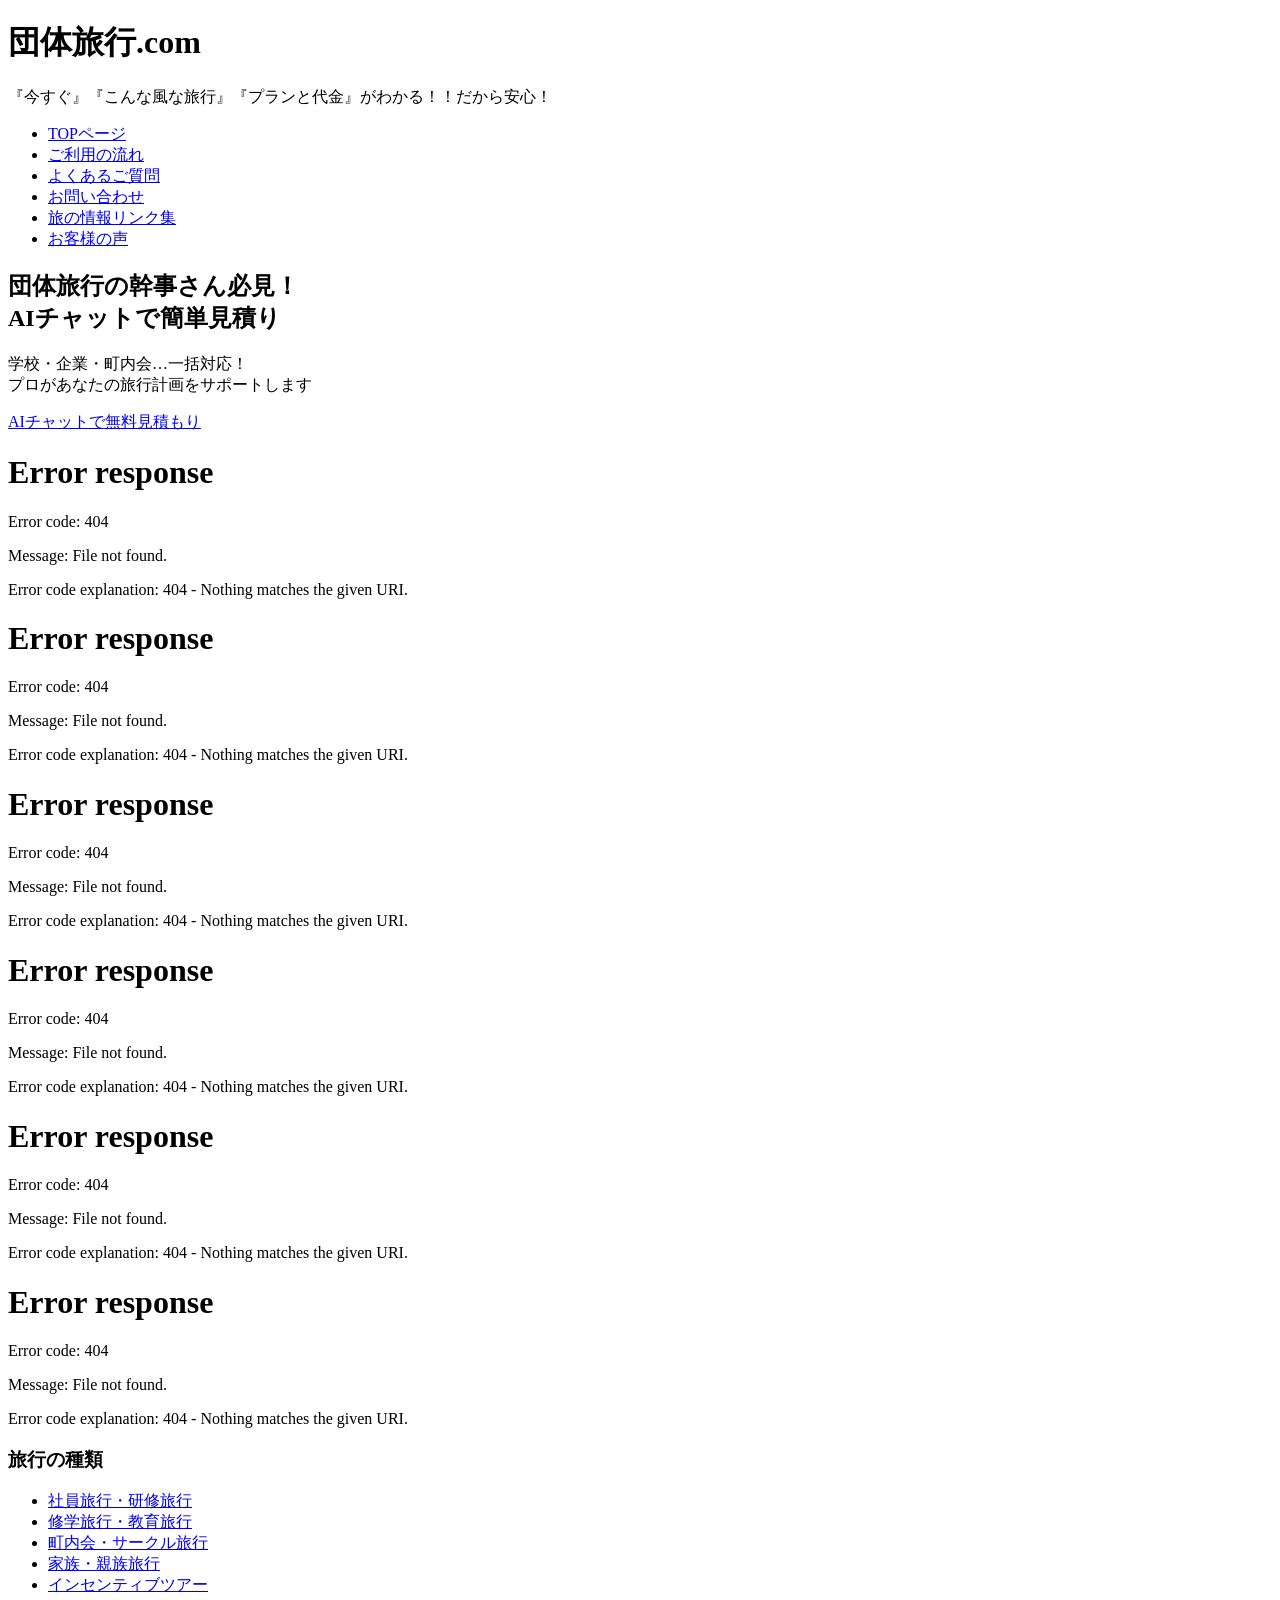
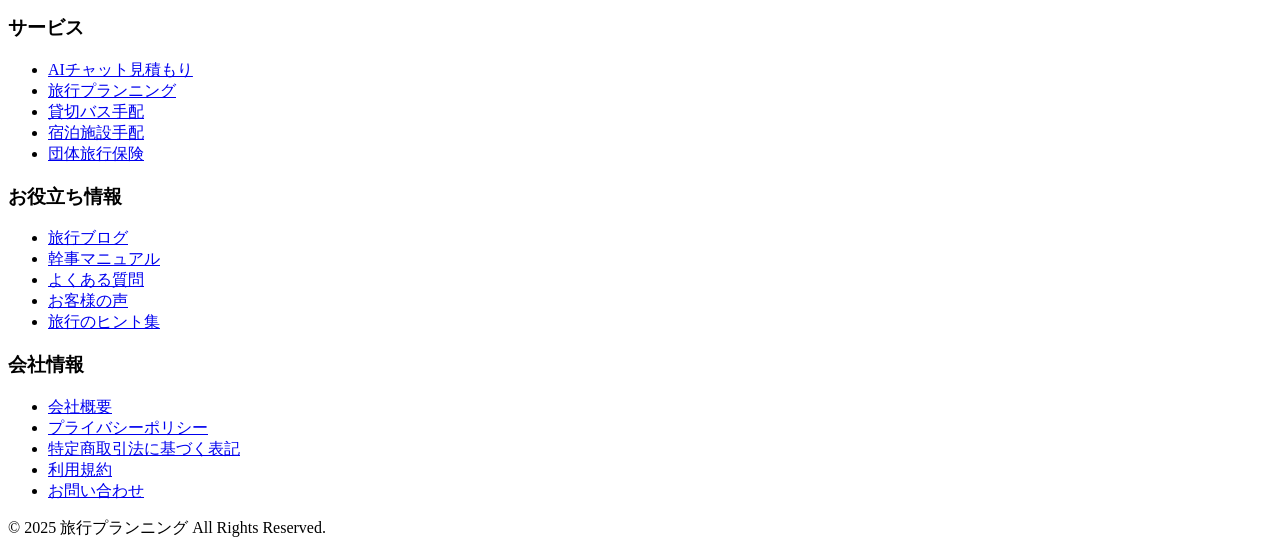
==== commit a0cd0245: "1108" ====
--- a/index.html
+++ b/index.html
@@ -1,4 +1,19 @@
-<div class="top-banner">
+<!DOCTYPE html>
+<html lang="ja">
+<head>
+    <meta charset="UTF-8">
+    <meta name="viewport" content="width=device-width, initial-scale=1.0">
+    <meta name="description" content="団体旅行の幹事さん必見！AIチャットで簡単見積り。学校・企業・町内会の旅行を一括対応。貸切バス手配も簡単プランニング。">
+    <title>団体旅行.com | 団体旅行の幹事さん必見！AIチャットで簡単見積り</title>
+    <link rel="stylesheet" href="assets/css/style.css">
+</head>
+<body>
+    <div class="wrapper">
+        <!-- ヘッダーを読み込み -->
+        <div id="header-container"></div>
+        
+        <!-- トップバナー -->
+        <div class="top-banner">
             <div class="top-banner-content">
                 <h2>団体旅行の幹事さん必見！<br>AIチャットで簡単見積り</h2>
                 <p>学校・企業・町内会…一括対応！<br>プロがあなたの旅行計画をサポートします</p>
@@ -7,1988 +22,80 @@
         </div>
         
         <!-- ターゲット別セクション -->
-        <section class="target-section">
-            <h2>目的に合わせた旅行プランをご提案</h2>
-            <div class="target-cards">
-                <div class="target-card">
-                    <img src="/api/placeholder/80/80" alt="企業・団体向け">
-                    <h3>企業・団体向け</h3>
-                    <p>社員旅行・研修旅行・インセンティブツアーなど、目的に合わせた企画をご提案。チームビルディングに最適なプランをご用意します。</p>
-                    <a href="#ai-chat" class="target-btn">チャットで相談</a>
-                </div>
-                <div class="target-card">
-                    <img src="/api/placeholder/80/80" alt="学校・教育機関向け">
-                    <h3>学校・教育機関向け</h3>
-                    <p>修学旅行・遠足・合宿など、安全面に配慮した学校行事のプランニング。教育的要素も取り入れた旅程をご提案します。</p>
-                    <a href="#ai-chat" class="target-btn">チャットで相談</a>
-                </div>
-                <div class="target-card">
-                    <img src="/api/placeholder/80/80" alt="地域・サークル向け">
-                    <h3>地域・サークル向け</h3>
-                    <p>町内会・老人会・サークル活動など、地域コミュニティの親睦を深める旅行プラン。幅広い年齢層に対応したプランをご提案します。</p>
-                    <a href="#ai-chat" class="target-btn">チャットで相談</a>
-                </div>
-            </div>
-        </section>
+        <div id="target-section-container"></div>
         
         <!-- AIチャット見積もりセクション -->
-        <section class="ai-chat-section" id="ai-chat">
-            <h2>AIチャットで簡単見積もり</h2>
-            <p>旅行の専門AIがあなたの旅行プランをサポート。質問に答えるだけで、最適なプランと概算見積もりを提案します。過去5,000件以上の実績データを基に、あなたにぴったりの旅行をご提案します。</p>
-            
-            <div class="chat-container">
-                <div class="chat-header">
-                    <h3>旅行プランニングアシスタント</h3>
-                    <div class="chat-status">
-                        <div class="status-dot"></div>
-                        <span>オンライン</span>
-                    </div>
-                </div>
-                
-                <div class="chat-messages" id="chat-messages">
-                    <!-- チャットメッセージがここに表示される -->
-                    <div class="message bot-message">
-                        こんにちは！旅行プランニングアシスタントです。団体旅行のお見積りをお手伝いします。どのような旅行をお考えですか？
-                    </div>
-                    
-                    <div class="quick-replies">
-                        <div class="quick-reply" onclick="selectOption('社員旅行')">社員旅行</div>
-                        <div class="quick-reply" onclick="selectOption('修学旅行')">修学旅行</div>
-                        <div class="quick-reply" onclick="selectOption('町内会旅行')">町内会旅行</div>
-                        <div class="quick-reply" onclick="selectOption('サークル合宿')">サークル合宿</div>
-                    </div>
-                    
-                    <!-- ユーザーメッセージの例 -->
-                    <div class="message user-message" style="display: none;" id="user-message-1">
-                        社員旅行を検討しています。
-                    </div>
-                    
-                    <!-- ボットの返信例 -->
-                    <div class="message bot-message" style="display: none;" id="bot-message-1">
-                        社員旅行ですね！何名くらいの参加を予定されていますか？
-                    </div>
-                    
-                    <div class="quick-replies" style="display: none;" id="quick-reply-1">
-                        <div class="quick-reply" onclick="selectParticipants('10-30名')">10-30名</div>
-                        <div class="quick-reply" onclick="selectParticipants('31-50名')">31-50名</div>
-                        <div class="quick-reply" onclick="selectParticipants('51-100名')">51-100名</div>
-                        <div class="quick-reply" onclick="selectParticipants('101名以上')">101名以上</div>
-                    </div>
-                    
-                    <!-- 人数選択後のユーザーメッセージ -->
-                    <div class="message user-message" style="display: none;" id="user-message-2">
-                        30-50名程度です。
-                    </div>
-                    
-                    <!-- 次のボットメッセージ -->
-                    <div class="message bot-message" style="display: none;" id="bot-message-2">
-                        ありがとうございます。次に、ご希望の旅行先はありますか？
-                    </div>
-                    
-                    <div class="quick-replies" style="display: none;" id="quick-reply-2">
-                        <div class="quick-reply" onclick="selectDestination('北海道')">北海道</div>
-                        <div class="quick-reply" onclick="selectDestination('沖縄')">沖縄</div>
-                        <div class="quick-reply" onclick="selectDestination('京都・大阪')">京都・大阪</div>
-                        <div class="quick-reply" onclick="selectDestination('未定')">まだ決まっていない</div>
-                    </div>
-                    
-                    <!-- 旅行先選択後のユーザーメッセージ -->
-                    <div class="message user-message" style="display: none;" id="user-message-3">
-                        沖縄を検討しています。
-                    </div>
-                    
-                    <!-- 次のボットメッセージ -->
-                    <div class="message bot-message" style="display: none;" id="bot-message-3">
-                        沖縄への社員旅行ですね。だいたいの予算と日数を教えていただけますか？
-                    </div>
-                    
-                    <div class="quick-replies" style="display: none;" id="quick-reply-3">
-                        <div class="quick-reply" onclick="selectBudget('1泊2日・3万円程度')">1泊2日・3万円程度</div>
-                        <div class="quick-reply" onclick="selectBudget('2泊3日・5万円程度')">2泊3日・5万円程度</div>
-                        <div class="quick-reply" onclick="selectBudget('2泊3日・8万円程度')">2泊3日・8万円程度</div>
-                        <div class="quick-reply" onclick="selectBudget('予算未定')">予算未定</div>
-                    </div>
-                    
-                    <!-- 予算・日数選択後のユーザーメッセージ -->
-                    <div class="message user-message" style="display: none;" id="user-message-4">
-                        2泊3日で、1人あたり5万円程度を考えています。
-                    </div>
-                    
-                    <!-- タイピングインジケーター -->
-                    <div class="typing-indicator" style="display: none;" id="typing-indicator">
-                        <div class="typing-dot"></div>
-                        <div class="typing-dot"></div>
-                        <div class="typing-dot"></div>
-                    </div>
-                    
-                    <!-- 見積もり提案メッセージ -->
-                    <div class="message bot-message" style="display: none;" id="bot-message-4">
-                        ありがとうございます。いただいた情報を基に、過去の類似プランから概算見積もりを作成しました。下記をご確認ください。
-                        <br><br>
-                        沖縄への2泊3日社員旅行（30-50名）の概算です。
-                        <br><br>
-                        <strong>＜基本プラン＞</strong><br>
-                        ・那覇市内ホテル（4★クラス）<br>
-                        ・往復航空券（東京発着）<br>
-                        ・観光バス貸切（2日間）<br>
-                        ・朝食2回、夕食1回付<br>
-                        <br>
-                        概算お一人様：48,000円〜52,000円
-                        <br><br>
-                        より詳細な見積もりをご希望の場合は、担当者にお繋ぎしますがいかがでしょうか？
-                    </div>
-                    
-                    <div class="quick-replies" style="display: none;" id="quick-reply-4">
-                        <div class="quick-reply" onclick="showEstimatePanel()">詳細な見積もりを希望</div>
-                        <div class="quick-reply" onclick="askMoreQuestions()">もう少し質問したい</div>
-                    </div>
-                </div>
-                
-                <div class="chat-input">
-                    <input type="text" placeholder="メッセージを入力してください..." id="chat-input-field">
-                    <button class="send-btn" onclick="sendMessage()">
-                        <svg class="send-icon" viewBox="0 0 24 24">
-                            <path d="M2,21L23,12L2,3V10L17,12L2,14V21Z"></path>
-                        </svg>
-                    </button>
-                </div>
-            </div>
-            
-            <!-- 見積もり結果パネル -->
-            <div class="estimate-panel" id="estimate-panel">
-                <div class="estimate-header">
-                    沖縄への社員旅行 見積もり概算
-                </div>
-                <div class="estimate-content">
-                    <div class="estimate-summary">
-                        <div class="estimate-item">
-                            <span>旅行タイプ</span>
-                            <span>社員旅行</span>
-                        </div>
-                        <div class="estimate-item">
-                            <span>参加人数</span>
-                            <span>30-50名</span>
-                        </div>
-                        <div class="estimate-item">
-                            <span>旅行先</span>
-                            <span>沖縄県</span>
-                        </div>
-                        <div class="estimate-item">
-                            <span>旅行日数</span>
-                            <span>2泊3日</span>
-                        </div>
-                    </div>
-                    
-                    <h3>費用内訳（お一人様あたり）</h3>
-                    <div class="estimate-item">
-                        <span>航空券（往復）</span>
-                        <span>25,000円〜</span>
-                    </div>
-                    <div class="estimate-item">
-                        <span>ホテル宿泊（2泊）</span>
-                        <span>16,000円〜</span>
-                    </div>
-                    <div class="estimate-item">
-                        <span>貸切バス</span>
-                        <span>5,000円〜</span>
-                    </div>
-                    <div class="estimate-item">
-                        <span>食事（朝2回・夕1回）</span>
-                        <span>6,000円〜</span>
-                    </div>
-                    
-                    <div class="estimate-total">
-                        合計：48,000円〜52,000円
-                    </div>
-                    
-                    <div class="estimate-note">
-                        ※上記は類似事例を基にした概算です。時期や施設の空き状況、オプションの追加などにより変動します。<br>
-                        ※詳細なお見積りは、担当者よりご連絡いたします（通常1営業日以内）。
-                    </div>
-                    
-                    <div class="estimate-actions">
-                        <button class="estimate-btn secondary-btn" onclick="modifyEstimate()">プランを調整する</button>
-                        <button class="estimate-btn primary-btn" onclick="requestDetailedEstimate()">詳細見積もりを依頼</button>
-                    </div>
-                </div>
-            </div>
-        </section>
+        <div id="chat-container"></div>
         
         <!-- 特徴セクション -->
-        <section class="features-section">
-            <h2>選ばれる理由</h2>
-            <div class="features-grid">
-                <div class="feature-card">
-                    <div class="feature-icon">✓</div>
-                    <div class="feature-text">
-                        <h3>簡単プランニング</h3>
-                        <p>AIチャットで会話するだけで、旅行のプロがあなたに最適なプランをご提案。幹事の負担を大幅に軽減します。</p>
-                    </div>
-                </div>
-                <div class="feature-card">
-                    <div class="feature-icon">✓</div>
-                    <div class="feature-text">
-                        <h3>徹底比較</h3>
-                        <p>複数の旅行会社から最適なプランを徹底比較。コストパフォーマンスに優れた旅行をご提案します。</p>
-                    </div>
-                </div>
-                <div class="feature-card">
-                    <div class="feature-icon">✓</div>
-                    <div class="feature-text">
-                        <h3>貸切バス手配</h3>
-                        <p>団体旅行に欠かせない貸切バスも一括手配。安全性と快適性を兼ね備えた車両をご用意します。</p>
-                    </div>
-                </div>
-                <div class="feature-card">
-                    <div class="feature-icon">✓</div>
-                    <div class="feature-text">
-                        <h3>お気軽相談</h3>
-                        <p>AIチャットで24時間相談可能。さらに旅行のプロが親身になってフォローアップいたします。</p>
-                    </div>
-                </div>
-            </div>
-        </section>
+        <div id="features-container"></div>
         
         <!-- 信頼性セクション -->
-        <section class="trust-section">
-            <h2>多くのお客様に選ばれています</h2>
-            <div class="stats-container">
-                <div class="stat-item">
-                    <div class="stat-number">5,000+</div>
-                    <div class="stat-label">年間取扱件数</div>
-                </div>
-                <div class="stat-item">
-                    <div class="stat-number">98%</div>
-                    <div class="stat-label">顧客満足度</div>
-                </div>
-                <div class="stat-item">
-                    <div class="stat-number">15年</div>
-                    <div class="stat-label">業界経験</div>
-                </div>
-            </div>
-            <div class="testimonials">
-                <div class="testimonial">
-                    <img src="/api/placeholder/100/100" alt="お客様の声" class="testimonial-image">
-                    <div class="testimonial-content">
-                        <p class="testimonial-text">AIチャットで気軽に相談できたのが良かったです。概算見積もりがすぐに分かり、予算調整がスムーズにできました。担当者の方の対応も丁寧で安心して旅行を任せられました。</p>
-                        <div class="testimonial-author">佐藤様</div>
-                        <div class="testimonial-info">東京都・IT企業 社員旅行（45名）</div>
-                    </div>
-                </div>
-                <div class="testimonial">
-                    <img src="/api/placeholder/100/100" alt="お客様の声" class="testimonial-image">
-                    <div class="testimonial-content">
-                        <p class="testimonial-text">修学旅行の計画でAIチャットを使いました。24時間いつでも相談できるのが便利で、生徒たちの希望を取り入れたプランを効率よく検討できました。細かなカスタマイズにも柔軟に対応いただき感謝しています。</p>
-                        <div class="testimonial-author">田中様</div>
-                        <div class="testimonial-info">大阪府・高等学校 修学旅行（120名）</div>
-                    </div>
-                </div>
-            </div>
-        </section>
+        <div id="trust-container"></div>
         
         <!-- FAQセクション -->
-        <section class="faq-section">
-            <h2>よくあるご質問</h2>
-            <div class="faq-container">
-                <div class="faq-item">
-                    <div class="faq-question">AIチャットでの見積もりは本当に無料ですか？</div>
-                    <div class="faq-answer">
-                        <p>はい、AIチャットによる概算見積もりは完全無料です。お客様のご要望をお伺いしたうえで、最適なプランと概算費用をご提案させていただきます。見積もり後の追加料金等も一切ございません。</p>
-                    </div>
-                </div>
-                <div class="faq-item">
-                    <div class="faq-question">AIチャットで出た見積もりは正確ですか？</div>
-                    <div class="faq-answer">
-                        <p>AIチャットによる見積もりは、過去5,000件以上の実績データに基づいた概算となります。シーズンや空き状況によって変動する場合がありますが、90%以上の精度で最終見積もりに近い金額をご提案しています。より正確な見積もりは、担当者が作成いたします。</p>
-                    </div>
-                </div>
-                <div class="faq-item">
-                    <div class="faq-question">申し込みから何日くらいで見積もりが届きますか？</div>
-                    <div class="faq-answer">
-                        <p>AIチャットによる概算見積もりはその場でご確認いただけます。詳細見積もりについては、通常1〜2営業日以内にお送りしております。繁忙期や複雑なご要望の場合は、多少お時間をいただくことがございます。</p>
-                    </div>
-                </div>
-                <div class="faq-item">
-                    <div class="faq-question">最低何名から申し込めますか？</div>
-                    <div class="faq-answer">
-                        <p>基本的には10名様以上の団体旅行を対象としておりますが、少人数の場合でもお気軽にご相談ください。ご要望に応じた最適なプランをご提案いたします。</p>
-                    </div>
-                </div>
-                <div class="faq-item">
-                    <div class="faq-question">チャットでのやり取りは保存されますか？</div>
-                    <div class="faq-answer">
-                        <p>はい、チャットでのやり取りは担当者との引継ぎのために保存されます。これにより、チャットでお伝えいただいた希望条件を反映した詳細見積もりをスムーズに作成することが可能です。個人情報は適切に管理し、旅行プランニング以外の目的には使用いたしません。</p>
-                    </div>
-                </div>
-            </div>
-        </section>
+        <div id="faq-container"></div>
         
         <!-- CTAセクション -->
-        <section class="cta-section">
-            <h2>AIチャットで簡単見積もり</h2>
-            <p>団体旅行の準備でお悩みですか？AIチャットと経験豊富なプロがあなたの旅行計画をサポートします。お気軽にご相談ください。</p>
-            <a href="#ai-chat" class="cta-button">今すぐチャットで相談する</a>
-        </section>
-        
-        <!-- 追従CTA -->
-        <div class="floating-cta">
-            <a href="#ai-chat" class="floating-chat-button">AIチャットで相談</a>
-            <a href="#estimate-panel" class="floating-cta-button">見積もり例を見る</a>
-        </div>
+        <div id="cta-container"></div>
         
         <!-- フッター -->
-        <footer>
-            <div class="footer-container">
-                <div class="footer-top">
-                    <div class="footer-column">
-                        <h3>旅行の種類</h3>
-                        <ul>
-                            <li><a href="#">社員旅行・研修旅行</a></li>
-                            <li><a href="#">修学旅行・教育旅行</a></li>
-                            <li><a href="#">町内会・サークル旅行</a></li>
-                            <li><a href="#">家族・親族旅行</a></li>
-                            <li><a href="#">インセンティブツアー</a></li>
-                        </ul>
-                    </div>
-                    <div class="footer-column">
-                        <h3>サービス</h3>
-                        <ul>
-                            <li><a href="#">AIチャット見積もり</a></li>
-                            <li><a href="#">旅行プランニング</a></li>
-                            <li><a href="#">貸切バス手配</a></li>
-                            <li><a href="#">宿泊施設手配</a></li>
-                            <li><a href="#">団体旅行保険</a></li>
-                        </ul>
-                    </div>
-                    <div class="footer-column">
-                        <h3>お役立ち情報</h3>
-                        <ul>
-                            <li><a href="#">旅行ブログ</a></li>
-                            <li><a href="#">幹事マニュアル</a></li>
-                            <li><a href="#">よくある質問</a></li>
-                            <li><a href="#">お客様の声</a></li>
-                            <li><a href="#">旅行のヒント集</a></li>
-                        </ul>
-                    </div>
-                    <div class="footer-column">
-                        <h3>会社情報</h3>
-                        <ul>
-                            <li><a href="#">会社概要</a></li>
-                            <li><a href="#">プライバシーポリシー</a></li>
-                            <li><a href="#">特定商取引法に基づく表記</a></li>
-                            <li><a href="#">利用規約</a></li>
-                            <li><a href="#">お問い合わせ</a></li>
-                        </ul>
-                    </div>
-                </div>
-                <div class="footer-bottom">
-                    <p>&copy; 2025 旅行プランニング All Rights Reserved.</p>
-                </div>
-            </div>
-        </footer>
+        <div id="footer-container"></div>
     </div>
-    
+
+    <script src="assets/js/main.js"></script>
     <script>
-        // チャットボットの会話フロー制御
-        let conversationStep = 0;
-        
-        function selectOption(option) {
-            // 社員旅行を選択した場合の処理
-            document.getElementById('user-message-1').textContent = option + 'を検討しています。';
-            document.getElementById('user-message-1').style.display = 'block';
-            
-            // タイピングインジケーター表示
-            document.getElementById('typing-indicator').style.display = 'flex';
-            
-            // 少し待ってからボットの返信を表示
-            setTimeout(() => {
-                document.getElementById('typing-indicator').style.display = 'none';
-                document.getElementById('bot-message-1').style.display = 'block';
-                document.getElementById('quick-reply-1').style.display = 'flex';
-                
-                // チャットメッセージエリアを下にスクロール
-                const chatMessages = document.getElementById('chat-messages');
-                chatMessages.scrollTop = chatMessages.scrollHeight;
-            }, 1500);
-            
-            conversationStep = 1;
-        }
-        
-        function selectParticipants(participants) {
-            document.getElementById('user-message-2').textContent = participants + '程度です。';
-            document.getElementById('user-message-2').style.display = 'block';
-            document.getElementById('quick-reply-1').style.display = 'none';
-            
-            // タイピングインジケーター表示
-            document.getElementById('typing-indicator').style.display = 'flex';
-            
-            setTimeout(() => {
-                document.getElementById('typing-indicator').style.display = 'none';
-                document.getElementById('bot-message-2').style.display = 'block';
-                document.getElementById('quick-reply-2').style.display = 'flex';
-                
-                const chatMessages = document.getElementById('chat-messages');
-                chatMessages.scrollTop = chatMessages.scrollHeight;
-            }, 1500);
-            
-            conversationStep = 2;
-        }
-        
-        function selectDestination(destination) {
-            document.getElementById('user-message-3').textContent = destination + 'を検討しています。';
-            document.getElementById('user-message-3').style.display = 'block';
-            document.getElementById('quick-reply-2').style.display = 'none';
-            
-            // タイピングインジケーター表示
-            document.getElementById('typing-indicator').style.display = 'flex';
-            
-            setTimeout(() => {
-                document.getElementById('typing-indicator').style.display = 'none';
-                document.getElementById('bot-message-3').style.display = 'block';
-                document.getElementById('quick-reply-3').style.display = 'flex';
-                
-                const chatMessages = document.getElementById('chat-messages');
-                chatMessages.scrollTop = chatMessages.scrollHeight;
-            }, 1500);
-            
-            conversationStep = 3;
-        }
-        
-        function selectBudget(budget) {
-            document.getElementById('user-message-4').textContent = budget + 'を考えています。';
-            document.getElementById('user-message-4').style.display = 'block';
-            document.getElementById('quick-reply-3').style.display = 'none';
-            
-            // タイピングインジケーター表示
-            document.getElementById('typing-indicator').style.display = 'flex';
-            
-            setTimeout(() => {
-                document.getElementById('typing-indicator').style.display = 'none';
-                document.getElementById('bot-message-4').style.display = 'block';
-                document.getElementById('quick-reply-4').style.display = 'flex';
-                
-                const chatMessages = document.getElementById('chat-messages');
-                chatMessages.scrollTop = chatMessages.scrollHeight;
-            }, 2500);
-            
-            conversationStep = 4;
-        }
-        
-        function showEstimatePanel() {
-            document.getElementById('estimate-panel').style.display = 'block';
-            
-            // パネルへスクロール
-            document.getElementById('estimate-panel').scrollIntoView({
-                behavior: 'smooth'
-            });
-        }
-        
-        function askMoreQuestions() {
-            // 新しいメッセージを追加
-            const chatMessages = document.getElementById('chat-messages');
-            
-            const userMessage = document.createElement('div');
-            userMessage.className = 'message user-message';
-            userMessage.textContent = 'もう少し質問したいです。';
-            chatMessages.appendChild(userMessage);
-            
-            // タイピングインジケーター表示
-            const typingIndicator = document.createElement('div');
-            typingIndicator.className = 'typing-indicator';
-            for (let i = 0; i < 3; i++) {
-                const dot = document.createElement('div');
-                dot.className = 'typing-dot';
-                typingIndicator.appendChild(dot);
-            }
-            chatMessages.appendChild(typingIndicator);
-            
-            // スクロール
-            chatMessages.scrollTop = chatMessages.scrollHeight;
-            
-            setTimeout(() => {
-                // タイピングインジケーター削除
-                chatMessages.removeChild(typingIndicator);
-                
-                const botMessage = document.createElement('div');
-                botMessage.className = 'message bot-message';
-                botMessage.textContent = 'もちろんです。どのようなことをお知りになりたいですか？';
-                chatMessages.appendChild(botMessage);
-                
-                // 新しいクイックリプライを追加
-                const quickReplies = document.createElement('div');
-                quickReplies.className = 'quick-replies';
-                
-                const replies = ['宿泊施設について', '観光スポットについて', '移動手段について', '食事について'];
-                replies.forEach(reply => {
-                    const quickReply = document.createElement('div');
-                    quickReply.className = 'quick-reply';
-                    quickReply.textContent = reply;
-                    quickReply.onclick = function() {
-                        addAdditionalQuestion(reply);
-                    };
-                    quickReplies.appendChild(quickReply);
+        // コンポーネントの読み込み
+        document.addEventListener('DOMContentLoaded', function() {
+            // 各コンポーネントをロード
+            fetch('assets/components/header.html')
+                .then(response => response.text())
+                .then(data => {
+                    document.getElementById('header-container').innerHTML = data;
                 });
                 
-                chatMessages.appendChild(quickReplies);
-                chatMessages.scrollTop = chatMessages.scrollHeight;
-            }, 1500);
-        }
-        
-        function addAdditionalQuestion(topic) {
-            const chatMessages = document.getElementById('chat-messages');
-            
-            // ユーザーの質問を追加
-            const userMessage = document.createElement('div');
-            userMessage.className = 'message user-message';
-            userMessage.textContent = topic;
-            chatMessages.appendChild(userMessage);
-            
-            // 直前のクイックリプライを削除
-            const quickReplies = chatMessages.querySelector('.quick-replies:last-child');
-            if (quickReplies) {
-                chatMessages.removeChild(quickReplies);
-            }
-            
-            // タイピングインジケーター表示
-            const typingIndicator = document.createElement('div');
-            typingIndicator.className = 'typing-indicator';
-            for (let i = 0; i < 3; i++) {
-                const dot = document.createElement('div');
-                dot.className = 'typing-dot';
-                typingIndicator.appendChild(dot);
-            }
-            chatMessages.appendChild(typingIndicator);
-            
-            // スクロール
-            chatMessages.scrollTop = chatMessages.scrollHeight;
-            
-            // 回答内容を準備
-            let answer = '';
-            switch(topic) {
-                case '宿泊施設について':
-                    answer = '沖縄の社員旅行では、那覇市内のホテルが人気です。予算に応じて、ビーチリゾートホテルや市街地のビジネスホテルなど様々な選択肢がございます。4〜5つ星ホテルだと1泊8,000円〜12,000円、3つ星だと5,000円〜8,000円程度が目安です。30〜50名規模ですと、同じホテルに全員宿泊できる施設をご提案できます。';
-                    break;
-                case '観光スポットについて':
-                    answer = '沖縄の人気観光スポットとしては、美ら海水族館、首里城、古宇利島、万座毛などがございます。社員旅行では、チームビルディングに最適なマリンアクティビティ（シュノーケリングやグラスボート）や、沖縄の文化体験（琉球衣装体験、エイサー体験など）も人気です。2泊3日のプランですと、北部・中部・南部とバランスよく観光することが可能です。';
-                    break;
-                case '移動手段について':
-                    answer = '30〜50名規模の団体様ですと、貸切バスでの移動が最も便利です。那覇空港から各観光地への移動や、ホテルと観光地間の送迎など、すべての移動を一貫して手配することができます。季節によりますが、40人乗り大型バス1台で1日あたり8〜10万円程度が目安です。ドライバーは沖縄の観光に精通しているので、移動中も島の歴史や文化についての解説が聞けます。';
-                    break;
-                case '食事について':
-                    answer = '沖縄料理は社員旅行でも大変人気です。代表的な沖縄料理（ラフテー、ゴーヤチャンプルー、沖縄そばなど）を味わえる店舗や、海鮮料理が自慢の店舗など様々なタイプの飲食店をご紹介できます。団体様向けの沖縄料理店は1人あたり3,000円〜5,000円程度、海鮮料理や焼肉などの特別な夕食会場は5,000円〜8,000円程度が目安です。アレルギー対応や特別食のご要望にも対応可能です。';
-                    break;
-                default:
-                    answer = 'その点についての詳細情報をお調べして、担当者よりご連絡させていただきます。他にご質問はございますか？';
-            }
-            
-            setTimeout(() => {
-                // タイピングインジケーター削除
-                chatMessages.removeChild(typingIndicator);
-                
-                // ボットの回答を追加
-                const botMessage = document.createElement('div');
-                botMessage.className = 'message bot-message';
-                botMessage.textContent = answer;
-                chatMessages.appendChild(botMessage);
-                
-                // 見積もり依頼ボタンを追加
-                const actionReplies = document.createElement('div');
-                actionReplies.className = 'quick-replies';
-                
-                const estimateReply = document.createElement('div');
-                estimateReply.className = 'quick-reply';
-                estimateReply.textContent = '概算見積もりを見る';
-                estimateReply.onclick = function() {
-                    showEstimatePanel();
-                };
-                
-                const moreQuestionsReply = document.createElement('div');
-                moreQuestionsReply.className = 'quick-reply';
-                moreQuestionsReply.textContent = '他の質問をする';
-                moreQuestionsReply.onclick = function() {
-                    askMoreQuestions();
-                };
-                
-                actionReplies.appendChild(estimateReply);
-                actionReplies.appendChild(moreQuestionsReply);
-                chatMessages.appendChild(actionReplies);
-                
-                chatMessages.scrollTop = chatMessages.scrollHeight;
-            }, 2000);
-        }
-        
-        function sendMessage() {
-            const inputField = document.getElementById('chat-input-field');
-            const message = inputField.value.trim();
-            
-            if (message === '') return;
-            
-            const chatMessages = document.getElementById('chat-messages');
-            
-            // ユーザーメッセージを追加
-            const userMessage = document.createElement('div');
-            userMessage.className = 'message user-message';
-            userMessage.textContent = message;
-            chatMessages.appendChild(userMessage);
-            
-            // 入力フィールドをクリア
-            inputField.value = '';
-            
-            // スクロール
-            chatMessages.scrollTop = chatMessages.scrollHeight;
-            
-            // タイピングインジケーター表示
-            const typingIndicator = document.createElement('div');
-            typingIndicator.className = 'typing-indicator';
-            for (let i = 0; i < 3; i++) {
-                const dot = document.createElement('div');
-                dot.className = 'typing-dot';
-                typingIndicator.appendChild(dot);
-            }
-            chatMessages.appendChild(typingIndicator);
-            
-            // 会話の流れに応じた返信
-            setTimeout(() => {
-                chatMessages.removeChild(typingIndicator);
-                
-                const botMessage = document.createElement('div');
-                botMessage.className = 'message bot-message';
-                
-                // 簡易的なキーワード判定（実際はもっと高度な自然言語処理が必要）
-                if (message.includes('見積') || message.includes('料金') || message.includes('予算') || message.includes('費用')) {
-                    botMessage.textContent = '概算見積もりをご用意しました。下記のボタンからご確認いただけます。';
-                    chatMessages.appendChild(botMessage);
-                    
-                    const actionReply = document.createElement('div');
-                    actionReply.className = 'quick-replies';
-                    
-                    const estimateBtn = document.createElement('div');
-                    estimateBtn.className = 'quick-reply';
-                    estimateBtn.textContent = '見積もりを確認する';
-                    estimateBtn.onclick = function() {
-                        showEstimatePanel();
-                    };
-                    
-                    actionReply.appendChild(estimateBtn);
-                    chatMessages.appendChild(actionReply);
-                } else if (message.includes('ホテル') || message.includes('宿') || message.includes('泊まる')) {
-                    botMessage.textContent = '沖縄には様々なタイプのホテルがございます。海の見えるリゾートホテルから市街地のビジネスホテルまで、ご予算や目的に応じてご提案可能です。30〜50名規模でしたら、同一ホテルでの宿泊手配が可能です。';
-                    chatMessages.appendChild(botMessage);
-                } else if (message.includes('バス') || message.includes('移動') || message.includes('交通')) {
-                    botMessage.textContent = '沖縄での団体旅行には貸切バスが便利です。空港からホテル、各観光地への移動をすべてカバーします。40人乗りの大型バスで1日あたり8〜10万円程度が目安です。';
-                    chatMessages.appendChild(botMessage);
-                } else {
-                    botMessage.textContent = 'ご質問ありがとうございます。より詳細な情報を提供するために、担当者に引き継がせていただきます。お客様の連絡先をご入力いただけますと、後ほど担当者からご連絡いたします。';
-                    chatMessages.appendChild(botMessage);
-                    
-                    const contactForm = document.createElement('div');
-                    contactForm.className = 'quick-replies';
-                    
-                    const contactBtn = document.createElement('div');
-                    contactBtn.className = 'quick-reply';
-                    contactBtn.textContent = '連絡先を入力する';
-                    contactBtn.onclick = function() {
-                        requestDetailedEstimate();
-                    };
-                    
-                    contactForm.appendChild(contactBtn);
-                    chatMessages.appendChild(contactForm);
-                }
-                
-                chatMessages.scrollTop = chatMessages.scrollHeight;
-            }, 1500);
-        }
-        
-        function modifyEstimate() {
-            // 見積もりパネルを閉じる
-            document.getElementById('estimate-panel').style.display = 'none';
-            
-            // チャットに戻る
-            const chatMessages = document.getElementById('chat-messages');
-            
-            const userMessage = document.createElement('div');
-            userMessage.className = 'message user-message';
-            userMessage.textContent = 'プランを調整したいです。';
-            chatMessages.appendChild(userMessage);
-            
-            // タイピングインジケーター表示
-            const typingIndicator = document.createElement('div');
-            typingIndicator.className = 'typing-indicator';
-            for (let i = 0; i < 3; i++) {
-                const dot = document.createElement('div');
-                dot.className = 'typing-dot';
-                typingIndicator.appendChild(dot);
-            }
-            chatMessages.appendChild(typingIndicator);
-            
-            setTimeout(() => {
-                chatMessages.removeChild(typingIndicator);
-                
-                const botMessage = document.createElement('div');
-                botMessage.className = 'message bot-message';
-                botMessage.textContent = 'プランの調整承りました。どのような点を変更されたいですか？';
-                chatMessages.appendChild(botMessage);
-                
-                const adjustOptions = document.createElement('div');
-                adjustOptions.className = 'quick-replies';
-                
-                const options = ['予算を下げたい', 'ホテルグレードを上げたい', '観光スポットを変更したい', 'アクティビティを追加したい'];
-                options.forEach(option => {
-                    const optionBtn = document.createElement('div');
-                    optionBtn.className = 'quick-reply';
-                    optionBtn.textContent = option;
-                    optionBtn.onclick = function() {
-                        adjustPlan(option);
-                    };
-                    adjustOptions.appendChild(optionBtn);
+            fetch('assets/components/target-section.html')
+                .then(response => response.text())
+                .then(data => {
+                    document.getElementById('target-section-container').innerHTML = data;
                 });
                 
-                chatMessages.appendChild(adjustOptions);
-                chatMessages.scrollTop = chatMessages.scrollHeight;
-            }, 1500);
-        }
-        
-        function adjustPlan(option) {
-            const chatMessages = document.getElementById('chat-messages');
-            
-            const userMessage = document.createElement('div');
-            userMessage.className = 'message user-message';
-            userMessage.textContent = option;
-            chatMessages.appendChild(userMessage);
-            
-            // 直前のクイックリプライを削除
-            const quickReplies = chatMessages.querySelector('.quick-replies:last-child');
-            if (quickReplies) {
-                chatMessages.removeChild(quickReplies);
-            }
-            
-            // タイピングインジケーター表示
-            const typingIndicator = document.createElement('div');
-            typingIndicator.className = 'typing-indicator';
-            for (let i = 0; i < 3; i++) {
-                const dot = document.createElement('div');
-                dot.className = 'typing-dot';
-                typingIndicator.appendChild(dot);
-            }
-            chatMessages.appendChild(typingIndicator);
-            
-            let response = '';
-            switch(option) {
-                case '予算を下げたい':
-                    response = '予算を抑えるプランをご提案いたします。以下のような調整が可能です：\n\n・宿泊施設をビジネスホテルクラスに変更（1人あたり約5,000円削減）\n・フリータイムを増やして観光バスの利用日数を減らす（1人あたり約3,000円削減）\n・グループでの食事回数を減らし、自由食を増やす（1人あたり約3,000円削減）\n\nこれらの調整により、お一人様あたり38,000円〜42,000円程度に抑えることが可能です。';
-                    break;
-                case 'ホテルグレードを上げたい':
-                    response = 'より上質なホテルをご希望ですね。沖縄では以下のようなラグジュアリーホテルがございます：\n\n・ザ・リッツカールトン沖縄（1泊あたり約25,000円〜）\n・ハレクラニ沖縄（1泊あたり約30,000円〜）\n・ハイアットリージェンシー瀬良垣アイランド（1泊あたり約22,000円〜）\n\nこれらのホテルに変更した場合、お一人様あたり60,000円〜70,000円程度になります。特別な記念旅行には最適です。';
-                    break;
-                case '観光スポットを変更したい':
-                    response = '沖縄には多くの魅力的な観光スポットがございます。例えば：\n\n・世界遺産コース（首里城、中城城跡、斎場御嶽など）\n・離島コース（石垣島、宮古島、久米島など）\n・アクティビティコース（マリンスポーツ、ジャングルトレッキングなど）\n・文化体験コース（やちむん作り、琉球衣装体験、エイサー体験など）\n\n希望のテーマがございましたら、その方向でプランをカスタマイズいたします。';
-                    break;
-                case 'アクティビティを追加したい':
-                    response = '沖縄ならではのアクティビティを追加することで、より思い出に残る旅行になります。人気のアクティビティには：\n\n・チームビルディング向け：沖縄の伝統漁法「追い込み漁」体験（1人約8,000円）\n・マリンスポーツセット：シュノーケリング、パラセイリング、バナナボート（1人約12,000円）\n・文化体験：琉球衣装体験、沖縄三線体験、エイサー太鼓体験（1人約6,000円）\n・クルージング：サンセットクルーズ＆ディナー（1人約10,000円）\n\nこれらのアクティビティを追加した場合、基本プランに加算されます。';
-                    break;
-            }
-            
-            setTimeout(() => {
-                chatMessages.removeChild(typingIndicator);
+            fetch('assets/components/chat.html')
+                .then(response => response.text())
+                .then(data => {
+                    document.getElementById('chat-container').innerHTML = data;
+                });
                 
-                const botMessage = document.createElement('div');
-                botMessage.className = 'message bot-message';
-                botMessage.innerHTML = response.replace(/\n/g, '<br>');
-                chatMessages.appendChild(botMessage);
+            fetch('assets/components/features.html')
+                .then(response => response.text())
+                .then(data => {
+                    document.getElementById('features-container').innerHTML = data;
+                });
                 
-                const actionReplies = document.createElement('div');
-                actionReplies.className = 'quick-replies';
+            fetch('assets/components/trust.html')
+                .then(response => response.text())
+                .then(data => {
+                    document.getElementById('trust-container').innerHTML = data;
+                });
                 
-                const updateEstimateBtn = document.createElement('div');
-                updateEstimateBtn.className = 'quick-reply';
-                updateEstimateBtn.textContent = '新しい見積もりを希望';
-                updateEstimateBtn.onclick = function() {
-                    requestDetailedEstimate();
-                };
+            fetch('assets/components/faq.html')
+                .then(response => response.text())
+                .then(data => {
+                    document.getElementById('faq-container').innerHTML = data;
+                });
                 
-                const otherAdjustBtn = document.createElement('div');
-                otherAdjustBtn.className = 'quick-reply';
-                otherAdjustBtn.textContent = '他の調整をしたい';
-                otherAdjustBtn.onclick = function() {
-                    modifyEstimate();
-                };
+            fetch('assets/components/cta.html')
+                .then(response => response.text())
+                .then(data => {
+                    document.getElementById('cta-container').innerHTML = data;
+                });
                 
-                actionReplies.appendChild(updateEstimateBtn);
-                actionReplies.appendChild(otherAdjustBtn);
-                chatMessages.appendChild(actionReplies);
-                
-                chatMessages.scrollTop = chatMessages.scrollHeight;
-            }, 2000);
-        }
-        
-        function requestDetailedEstimate() {
-            const chatMessages = document.getElementById('chat-messages');
-            
-            // 見積もりパネルを閉じる（表示されている場合）
-            document.getElementById('estimate-panel').style.display = 'none';
-            
-            const userMessage = document.createElement('div');
-            userMessage.className = 'message user-message';
-            userMessage.textContent = '詳細な見積もりをお願いします。';
-            chatMessages.appendChild(userMessage);
-            
-            // タイピングインジケーター表示
-            const typingIndicator = document.createElement('div');
-            typingIndicator.className = 'typing-indicator';
-            for (let i = 0; i < 3; i++) {
-                const dot = document.createElement('div');
-                dot.className = 'typing-dot';
-                typingIndicator.appendChild(dot);
-            }
-            chatMessages.appendChild(typingIndicator);
-            
-            setTimeout(() => {
-                chatMessages.removeChild(typingIndicator);
-                
-                const botMessage = document.createElement('div');
-                botMessage.className = 'message bot-message';
-                botMessage.innerHTML = 'ありがとうございます。詳細な見積もりをご希望ですね。<br><br>担当者より詳細なお見積りをお送りするために、以下の連絡先情報をご入力ください：<br>・お名前<br>・メールアドレス<br>・電話番号（任意）<br>・ご希望の連絡方法<br><br>通常1営業日以内に、ご希望のプランに合わせた詳細なお見積りをお送りいたします。';
-                chatMessages.appendChild(botMessage);
-                
-                // 連絡先フォームボタン
-                const contactBtn = document.createElement('div');
-                contactBtn.className = 'quick-replies';
-                
-                const formBtn = document.createElement('div');
-                formBtn.className = 'quick-reply';
-                formBtn.textContent = '連絡先を入力する';
-                formBtn.onclick = function() {
-                    openContactForm();
-                };
-                
-                contactBtn.appendChild(formBtn);
-                chatMessages.appendChild(contactBtn);
-                
-                chatMessages.scrollTop = chatMessages.scrollHeight;
-            }, 1500);
-        }
-        
-        function openContactForm() {
-            alert('ここで連絡先入力フォームが開きます。実際の実装では、モーダルウィンドウや新しいページで連絡先情報を収集します。');
-            
-            const chatMessages = document.getElementById('chat-messages');
-            
-            const botMessage = document.createElement('div');
-            botMessage.className = 'message bot-message';
-            botMessage.innerHTML = 'ご連絡先の入力ありがとうございました！<br><br>明日までに、旅行プランナーの佐藤よりご連絡いたします。ご質問やご要望がございましたら、引き続きこのチャットでお気軽にお問い合わせください。<br><br>旅行の幹事.comをご利用いただき、ありがとうございます。';
-            chatMessages.appendChild(botMessage);
-            
-            chatMessages.scrollTop = chatMessages.scrollHeight;
-        }
-        
-        // FAQのアコーディオン機能
-        document.addEventListener('DOMContentLoaded', function() {
-            const faqQuestions = document.querySelectorAll('.faq-question');
-            
-            faqQuestions.forEach(question => {
-                question.addEventListener('click', () => {
-                    const answer = question.nextElementSibling;
-                    const isActive = question.classList.contains('active');
-                    
-                    // 他のすべての回答を閉じる
-                    document.querySelectorAll('.faq-answer').forEach(item => {
-                        item.style.display = 'none';
-                    });
-                    
-                    document.querySelectorAll('.faq-question').forEach(item => {
-                        item.classList.remove('active');
-                    });
-                    
-                    // クリックされた質問の回答を開く/閉じる
-                    if (!isActive) {
-                        question.classList.add('active');
-                        answer.style.display = 'block';
-                    }
+            fetch('assets/components/footer.html')
+                .then(response => response.text())
+                .then(data => {
+                    document.getElementById('footer-container').innerHTML = data;
                 });
-            });
-            
-            // チャット入力欄でEnterキーを押したときの処理
-            document.getElementById('chat-input-field').addEventListener('keypress', function(e) {
-                if (e.key === 'Enter') {
-                    sendMessage();
-                    e.preventDefault();
-                }
-            });
-            
-            // 追従CTAの表示制御
-            const floatingCta = document.querySelector('.floating-cta');
-            const chatSectionTop = document.getElementById('ai-chat').offsetTop;
-            
-            window.addEventListener('scroll', () => {
-                if (window.pageYOffset > chatSectionTop + 500) {
-                    floatingCta.style.display = 'flex';
-                } else {
-                    floatingCta.style.display = 'none';
-                }
-            });
         });
     </script>
 </body>
-</html><!DOCTYPE html>
-<html lang="ja">
-<head>
-    <meta charset="UTF-8">
-    <meta name="viewport" content="width=device-width, initial-scale=1.0">
-    <meta name="description" content="団体旅行の幹事さん必見！AIチャットで簡単見積り。学校・企業・町内会の旅行を一括対応。貸切バス手配も簡単プランニング。">
-    <title>旅行プランニング | 団体旅行の幹事さん必見！AIチャットで簡単見積り</title>
-    <style>
-        /* 全体のスタイル */
-        * {
-            margin: 0;
-            padding: 0;
-            box-sizing: border-box;
-            font-family: 'Hiragino Kaku Gothic Pro', 'メイリオ', sans-serif;
-        }
-        
-        body {
-            background-color: #f0f8ff;
-            background-image: linear-gradient(to bottom, #87ceeb, #f0f8ff, #f0f8ff, #f0f8ff);
-            color: #333;
-            line-height: 1.6;
-        }
-        
-        a {
-            text-decoration: none;
-            color: #0066cc;
-        }
-        
-        a:hover {
-            text-decoration: none;
-        }
-        
-        .wrapper {
-            width: 95%;
-            max-width: 1100px;
-            margin: 0 auto;
-            background-color: #fff;
-            box-shadow: 0 0 10px rgba(0,0,0,0.1);
-            border-radius: 0 0 5px 5px;
-        }
-        
-        /* ヘッダー */
-        header {
-            background: linear-gradient(to bottom, #87ceeb, #f0f8ff);
-            padding: 15px 0;
-            text-align: center;
-        }
-        
-        .logo {
-            margin-bottom: 5px;
-        }
-        
-        .logo h1 {
-            color: #ff69b4;
-            font-size: 32px;
-            margin: 0;
-            display: inline-block;
-        }
-        
-        .logo span {
-            color: #32cd32;
-        }
-        
-        .logo-tagline {
-            font-size: 14px;
-            color: #555;
-            margin: 5px 0;
-        }
-        
-        /* ナビゲーション */
-        nav {
-            background-color: #fff;
-            border-bottom: 1px solid #ddd;
-        }
-        
-        nav ul {
-            display: flex;
-            list-style-type: none;
-            padding: 0;
-            margin: 0;
-        }
-        
-        nav li {
-            border-right: 1px solid #ddd;
-        }
-        
-        nav li:first-child {
-            border-left: 1px solid #ddd;
-        }
-        
-        nav a {
-            color: #333;
-            display: block;
-            padding: 10px 15px;
-            font-size: 14px;
-            text-align: center;
-        }
-        
-        nav a:hover {
-            background-color: #eee;
-            text-decoration: none;
-        }
-        
-        /* トップバナー */
-        .top-banner {
-            position: relative;
-            background: url('/api/placeholder/1100/500') center/cover;
-            height: 500px;
-            margin: 0 0 30px;
-            display: flex;
-            align-items: center;
-        }
-        
-        .top-banner-content {
-            width: 100%;
-            padding: 0 20px;
-            text-align: center;
-            background-color: rgba(255, 255, 255, 0.8);
-            padding: 30px;
-        }
-        
-        .top-banner-content h2 {
-            font-size: 36px;
-            font-weight: 700;
-            margin-bottom: 15px;
-            color: #ff4500;
-            animation: fadeInUp 1s ease-out;
-        }
-        
-        .top-banner-content p {
-            font-size: 18px;
-            margin-bottom: 30px;
-            animation: fadeInUp 1.2s ease-out;
-        }
-        
-        .cta-button {
-            display: inline-block;
-            background-color: #ff4500;
-            color: white;
-            font-size: 20px;
-            font-weight: bold;
-            padding: 15px 40px;
-            border-radius: 50px;
-            transition: all 0.3s ease;
-            animation: pulse 2s infinite;
-            box-shadow: 0 5px 15px rgba(255, 69, 0, 0.3);
-        }
-        
-        .cta-button:hover {
-            background-color: #ff6347;
-            transform: translateY(-3px);
-            box-shadow: 0 8px 20px rgba(255, 69, 0, 0.4);
-            color: white;
-        }
-        
-        /* アニメーション */
-        @keyframes fadeInUp {
-            from {
-                opacity: 0;
-                transform: translateY(20px);
-            }
-            to {
-                opacity: 1;
-                transform: translateY(0);
-            }
-        }
-        
-        @keyframes pulse {
-            0% {
-                transform: scale(1);
-            }
-            50% {
-                transform: scale(1.05);
-            }
-            100% {
-                transform: scale(1);
-            }
-        }
-        
-        @keyframes slideInFromRight {
-            from {
-                transform: translateX(100%);
-                opacity: 0;
-            }
-            to {
-                transform: translateX(0);
-                opacity: 1;
-            }
-        }
-        
-        @keyframes typing {
-            from { width: 0 }
-            to { width: 100% }
-        }
-        
-        /* ターゲット別セクション */
-        .target-section {
-            padding: 0 20px 30px;
-        }
-        
-        .target-section h2 {
-            text-align: center;
-            font-size: 28px;
-            margin-bottom: 30px;
-            color: #333;
-            position: relative;
-            padding-bottom: 15px;
-        }
-        
-        .target-section h2:after {
-            content: '';
-            position: absolute;
-            bottom: 0;
-            left: 50%;
-            transform: translateX(-50%);
-            width: 80px;
-            height: 3px;
-            background-color: #ff4500;
-        }
-        
-        .target-cards {
-            display: flex;
-            justify-content: space-between;
-            flex-wrap: wrap;
-        }
-        
-        .target-card {
-            width: 32%;
-            background-color: #fff;
-            border-radius: 10px;
-            box-shadow: 0 5px 15px rgba(0,0,0,0.1);
-            padding: 20px;
-            margin-bottom: 20px;
-            transition: all 0.3s ease;
-            text-align: center;
-        }
-        
-        .target-card:hover {
-            transform: translateY(-10px);
-            box-shadow: 0 15px 30px rgba(0,0,0,0.15);
-        }
-        
-        .target-card img {
-            width: 80px;
-            height: 80px;
-            object-fit: cover;
-            border-radius: 50%;
-            margin-bottom: 15px;
-        }
-        
-        .target-card h3 {
-            font-size: 20px;
-            margin-bottom: 10px;
-            color: #ff4500;
-        }
-        
-        .target-card p {
-            font-size: 14px;
-            margin-bottom: 15px;
-            color: #666;
-        }
-        
-        .target-btn {
-            display: inline-block;
-            background-color: #0066cc;
-            color: white;
-            padding: 8px 20px;
-            border-radius: 30px;
-            font-size: 14px;
-            font-weight: bold;
-            transition: all 0.3s ease;
-        }
-        
-        .target-btn:hover {
-            background-color: #0052a3;
-            color: white;
-        }
-        
-        /* AIチャット見積もりセクション */
-        .ai-chat-section {
-            padding: 40px 20px;
-            background-color: #f9f9f9;
-            margin-bottom: 30px;
-            text-align: center;
-        }
-        
-        .ai-chat-section h2 {
-            font-size: 28px;
-            margin-bottom: 15px;
-            color: #333;
-            position: relative;
-            padding-bottom: 15px;
-            display: inline-block;
-        }
-        
-        .ai-chat-section h2:after {
-            content: '';
-            position: absolute;
-            bottom: 0;
-            left: 50%;
-            transform: translateX(-50%);
-            width: 80px;
-            height: 3px;
-            background-color: #ff4500;
-        }
-        
-        .ai-chat-section p {
-            font-size: 16px;
-            color: #666;
-            max-width: 700px;
-            margin: 0 auto 30px;
-        }
-        
-        .chat-container {
-            max-width: 800px;
-            margin: 0 auto;
-            background-color: white;
-            border-radius: 10px;
-            box-shadow: 0 5px 15px rgba(0,0,0,0.1);
-            overflow: hidden;
-        }
-        
-        .chat-header {
-            background-color: #0066cc;
-            color: white;
-            padding: 15px;
-            display: flex;
-            align-items: center;
-            justify-content: space-between;
-        }
-        
-        .chat-header h3 {
-            margin: 0;
-            font-size: 18px;
-        }
-        
-        .chat-status {
-            display: flex;
-            align-items: center;
-        }
-        
-        .status-dot {
-            width: 10px;
-            height: 10px;
-            background-color: #32cd32;
-            border-radius: 50%;
-            margin-right: 5px;
-        }
-        
-        .chat-messages {
-            height: 400px;
-            padding: 20px;
-            overflow-y: auto;
-            display: flex;
-            flex-direction: column;
-            background-color: #f5f5f5;
-        }
-        
-        .message {
-            max-width: 70%;
-            padding: 10px 15px;
-            margin-bottom: 15px;
-            border-radius: 20px;
-            position: relative;
-            animation: fadeInUp 0.3s ease-out;
-        }
-        
-        .bot-message {
-            background-color: #e6f2ff;
-            color: #333;
-            align-self: flex-start;
-            border-bottom-left-radius: 5px;
-        }
-        
-        .user-message {
-            background-color: #0066cc;
-            color: white;
-            align-self: flex-end;
-            border-bottom-right-radius: 5px;
-        }
-        
-        .typing-indicator {
-            display: flex;
-            align-items: center;
-            background-color: #e6f2ff;
-            padding: 10px 15px;
-            border-radius: 20px;
-            border-bottom-left-radius: 5px;
-            margin-bottom: 15px;
-            align-self: flex-start;
-            animation: fadeInUp 0.3s ease-out;
-        }
-        
-        .typing-dot {
-            width: 8px;
-            height: 8px;
-            background-color: #0066cc;
-            border-radius: 50%;
-            margin: 0 2px;
-            animation: typingDot 1.4s infinite ease-in-out;
-        }
-        
-        .typing-dot:nth-child(1) { animation-delay: 0s; }
-        .typing-dot:nth-child(2) { animation-delay: 0.2s; }
-        .typing-dot:nth-child(3) { animation-delay: 0.4s; }
-        
-        @keyframes typingDot {
-            0%, 60%, 100% { transform: translateY(0); }
-            30% { transform: translateY(-5px); }
-        }
-        
-        .quick-replies {
-            display: flex;
-            flex-wrap: wrap;
-            margin-top: 10px;
-            margin-bottom: 10px;
-        }
-        
-        .quick-reply {
-            background-color: #f0f0f0;
-            color: #333;
-            border: 1px solid #ddd;
-            border-radius: 20px;
-            padding: 8px 15px;
-            margin-right: 10px;
-            margin-bottom: 10px;
-            font-size: 14px;
-            cursor: pointer;
-            transition: all 0.3s ease;
-        }
-        
-        .quick-reply:hover {
-            background-color: #e0e0e0;
-        }
-        
-        .chat-input {
-            display: flex;
-            padding: 15px;
-            border-top: 1px solid #eee;
-        }
-        
-        .chat-input input {
-            flex: 1;
-            padding: 12px 15px;
-            border: 1px solid #ddd;
-            border-radius: 30px;
-            font-size: 14px;
-            outline: none;
-        }
-        
-        .chat-input input:focus {
-            border-color: #0066cc;
-        }
-        
-        .send-btn {
-            background-color: #0066cc;
-            color: white;
-            border: none;
-            border-radius: 50%;
-            width: 45px;
-            height: 45px;
-            margin-left: 10px;
-            cursor: pointer;
-            display: flex;
-            align-items: center;
-            justify-content: center;
-            transition: all 0.3s ease;
-        }
-        
-        .send-btn:hover {
-            background-color: #0052a3;
-        }
-        
-        .send-icon {
-            width: 20px;
-            height: 20px;
-            fill: white;
-        }
-        
-        /* 見積もり結果パネル */
-        .estimate-panel {
-            margin-top: 30px;
-            display: none; /* 初期状態では非表示 */
-            animation: slideInFromRight 0.5s ease-out;
-            background-color: white;
-            border-radius: 10px;
-            box-shadow: 0 5px 15px rgba(0,0,0,0.1);
-            overflow: hidden;
-        }
-        
-        .estimate-header {
-            background-color: #ff4500;
-            color: white;
-            padding: 15px;
-            font-size: 18px;
-            font-weight: bold;
-        }
-        
-        .estimate-content {
-            padding: 20px;
-        }
-        
-        .estimate-summary {
-            margin-bottom: 20px;
-            padding-bottom: 20px;
-            border-bottom: 1px dashed #ddd;
-        }
-        
-        .estimate-item {
-            display: flex;
-            justify-content: space-between;
-            margin-bottom: 10px;
-        }
-        
-        .estimate-total {
-            font-size: 24px;
-            font-weight: bold;
-            color: #ff4500;
-            text-align: right;
-            margin-top: 20px;
-        }
-        
-        .estimate-note {
-            font-size: 12px;
-            color: #666;
-            margin-top: 15px;
-        }
-        
-        .estimate-actions {
-            display: flex;
-            justify-content: space-between;
-            margin-top: 20px;
-        }
-        
-        .estimate-btn {
-            padding: 10px 20px;
-            border-radius: 5px;
-            font-weight: bold;
-            cursor: pointer;
-            transition: all 0.3s ease;
-        }
-        
-        .primary-btn {
-            background-color: #ff4500;
-            color: white;
-            border: none;
-        }
-        
-        .primary-btn:hover {
-            background-color: #ff6347;
-        }
-        
-        .secondary-btn {
-            background-color: transparent;
-            color: #0066cc;
-            border: 1px solid #0066cc;
-        }
-        
-        .secondary-btn:hover {
-            background-color: #f0f8ff;
-        }
-        
-        /* 特徴セクション */
-        .features-section {
-            padding: 40px 20px;
-            background-color: #f9f9f9;
-            margin-bottom: 30px;
-        }
-        
-        .features-section h2 {
-            text-align: center;
-            font-size: 28px;
-            margin-bottom: 30px;
-            color: #333;
-            position: relative;
-            padding-bottom: 15px;
-        }
-        
-        .features-section h2:after {
-            content: '';
-            position: absolute;
-            bottom: 0;
-            left: 50%;
-            transform: translateX(-50%);
-            width: 80px;
-            height: 3px;
-            background-color: #ff4500;
-        }
-        
-        .features-grid {
-            display: flex;
-            flex-wrap: wrap;
-            justify-content: space-between;
-        }
-        
-        .feature-card {
-            width: 48%;
-            background-color: white;
-            border-radius: 10px;
-            padding: 20px;
-            margin-bottom: 20px;
-            box-shadow: 0 5px 15px rgba(0,0,0,0.05);
-            display: flex;
-            align-items: center;
-            transition: all 0.3s ease;
-        }
-        
-        .feature-card:hover {
-            transform: translateY(-5px);
-            box-shadow: 0 10px 25px rgba(0,0,0,0.1);
-        }
-        
-        .feature-icon {
-            width: 60px;
-            height: 60px;
-            background-color: #f0f8ff;
-            border-radius: 50%;
-            margin-right: 15px;
-            display: flex;
-            align-items: center;
-            justify-content: center;
-            font-size: 24px;
-            color: #0066cc;
-        }
-        
-        .feature-text h3 {
-            font-size: 18px;
-            margin-bottom: 5px;
-            color: #0066cc;
-        }
-        
-        .feature-text p {
-            font-size: 14px;
-            color: #666;
-        }
-        
-        /* 信頼性セクション */
-        .trust-section {
-            padding: 40px 20px;
-            margin-bottom: 30px;
-        }
-        
-        .trust-section h2 {
-            text-align: center;
-            font-size: 28px;
-            margin-bottom: 30px;
-            color: #333;
-            position: relative;
-            padding-bottom: 15px;
-        }
-        
-        .trust-section h2:after {
-            content: '';
-            position: absolute;
-            bottom: 0;
-            left: 50%;
-            transform: translateX(-50%);
-            width: 80px;
-            height: 3px;
-            background-color: #ff4500;
-        }
-        
-        .stats-container {
-            display: flex;
-            justify-content: space-around;
-            flex-wrap: wrap;
-            margin-bottom: 40px;
-        }
-        
-        .stat-item {
-            text-align: center;
-            width: 30%;
-            margin-bottom: 20px;
-            animation: fadeInUp 1s ease-out;
-        }
-        
-        .stat-number {
-            font-size: 48px;
-            font-weight: bold;
-            color: #ff4500;
-            margin-bottom: 5px;
-        }
-        
-        .stat-label {
-            font-size: 16px;
-            color: #666;
-        }
-        
-        .testimonials {
-            max-width: 800px;
-            margin: 0 auto;
-        }
-        
-        .testimonial {
-            background-color: #f9f9f9;
-            border-radius: 10px;
-            padding: 20px;
-            margin-bottom: 20px;
-            display: flex;
-            animation: fadeInUp 1.2s ease-out;
-        }
-        
-        .testimonial-image {
-            width: 100px;
-            height: 100px;
-            border-radius: 50%;
-            object-fit: cover;
-            margin-right: 20px;
-        }
-        
-        .testimonial-content {
-            flex: 1;
-        }
-        
-        .testimonial-text {
-            font-size: 16px;
-            margin-bottom: 10px;
-            position: relative;
-            padding-left: 25px;
-        }
-        
-        .testimonial-text:before {
-            content: '"';
-            font-size: 50px;
-            color: #ddd;
-            position: absolute;
-            left: 0;
-            top: -10px;
-        }
-        
-        .testimonial-author {
-            font-weight: bold;
-            color: #333;
-        }
-        
-        .testimonial-info {
-            font-size: 14px;
-            color: #666;
-        }
-        
-        /* FAQセクション */
-        .faq-section {
-            padding: 40px 20px;
-            margin-bottom: 30px;
-        }
-        
-        .faq-section h2 {
-            text-align: center;
-            font-size: 28px;
-            margin-bottom: 30px;
-            color: #333;
-            position: relative;
-            padding-bottom: 15px;
-        }
-        
-        .faq-section h2:after {
-            content: '';
-            position: absolute;
-            bottom: 0;
-            left: 50%;
-            transform: translateX(-50%);
-            width: 80px;
-            height: 3px;
-            background-color: #ff4500;
-        }
-        
-        .faq-container {
-            max-width: 800px;
-            margin: 0 auto;
-        }
-        
-        .faq-item {
-            margin-bottom: 15px;
-            border: 1px solid #ddd;
-            border-radius: 5px;
-            overflow: hidden;
-        }
-        
-        .faq-question {
-            padding: 15px;
-            background-color: #f9f9f9;
-            cursor: pointer;
-            font-weight: bold;
-            display: flex;
-            justify-content: space-between;
-            align-items: center;
-        }
-        
-        .faq-question:after {
-            content: '+';
-            font-size: 20px;
-            color: #0066cc;
-        }
-        
-        .faq-question.active:after {
-            content: '-';
-        }
-        
-        .faq-answer {
-            padding: 15px;
-            border-top: 1px solid #eee;
-            display: none;
-        }
-        
-        /* CTAセクション */
-        .cta-section {
-            padding: 60px 20px;
-            background-color: #0066cc;
-            color: white;
-            text-align: center;
-            margin-bottom: 30px;
-        }
-        
-        .cta-section h2 {
-            font-size: 32px;
-            margin-bottom: 20px;
-        }
-        
-        .cta-section p {
-            font-size: 18px;
-            margin-bottom: 30px;
-            max-width: 800px;
-            margin-left: auto;
-            margin-right: auto;
-        }
-        
-        /* 追従CTA */
-        .floating-cta {
-            position: fixed;
-            bottom: 20px;
-            right: 20px;
-            z-index: 100;
-            display: flex;
-            flex-direction: column;
-        }
-        
-        .floating-cta-button {
-            display: inline-block;
-            background-color: #ff4500;
-            color: white;
-            padding: 15px 30px;
-            border-radius: 50px;
-            font-size: 16px;
-            font-weight: bold;
-            box-shadow: 0 5px 15px rgba(0,0,0,0.2);
-            transition: all 0.3s ease;
-            margin-bottom: 10px;
-        }
-        
-        .floating-chat-button {
-            display: inline-block;
-            background-color: #0066cc;
-            color: white;
-            padding: 15px 30px;
-            border-radius: 50px;
-            font-size: 16px;
-            font-weight: bold;
-            box-shadow: 0 5px 15px rgba(0,0,0,0.2);
-            transition: all 0.3s ease;
-        }
-        
-        .floating-cta-button:hover,
-        .floating-chat-button:hover {
-            transform: translateY(-3px);
-            box-shadow: 0 8px 20px rgba(0,0,0,0.3);
-            color: white;
-        }
-        
-        .floating-chat-button:hover {
-            background-color: #0052a3;
-        }
-        
-        .floating-cta-button:hover {
-            background-color: #ff6347;
-        }
-        
-        /* フッター */
-        footer {
-            background-color: #333;
-            color: white;
-            padding: 40px 0 20px;
-        }
-        
-        .footer-container {
-            width: 95%;
-            max-width: 1100px;
-            margin: 0 auto;
-        }
-        
-        .footer-top {
-            display: flex;
-            flex-wrap: wrap;
-            justify-content: space-between;
-            margin-bottom: 40px;
-        }
-        
-        .footer-column {
-            width: 23%;
-            min-width: 200px;
-            margin-bottom: 20px;
-        }
-        
-        .footer-column h3 {
-            font-size: 18px;
-            margin-bottom: 20px;
-            padding-bottom: 10px;
-            border-bottom: 1px solid #555;
-        }
-        
-        .footer-column ul {
-            list-style-type: none;
-        }
-        
-        .footer-column li {
-            margin-bottom: 10px;
-        }
-        
-        .footer-column a {
-            color: #ddd;
-            transition: color 0.3s ease;
-        }
-        
-        .footer-column a:hover {
-            color: white;
-        }
-        
-        .footer-bottom {
-            text-align: center;
-            padding-top: 20px;
-            border-top: 1px solid #555;
-        }
-        
-        .footer-bottom p {
-            font-size: 14px;
-            color: #888;
-        }
-        
-        /* レスポンシブデザイン */
-        @media (max-width: 1000px) {
-            .target-card, .stat-item, .feature-card {
-                width: 48%;
-            }
-            
-            .footer-column {
-                width: 48%;
-            }
-        }
-        
-        @media (max-width: 768px) {
-            .top-banner {
-                height: 400px;
-            }
-            
-            .top-banner-content h2 {
-                font-size: 28px;
-            }
-            
-            nav ul {
-                flex-wrap: wrap;
-            }
-            
-            nav li {
-                width: 33.33%;
-                border: none;
-                border-bottom: 1px solid #ddd;
-            }
-            
-            .target-card, .feature-card {
-                width: 100%;
-            }
-            
-            .stat-item {
-                width: 100%;
-            }
-            
-            .testimonial {
-                flex-direction: column;
-                text-align: center;
-            }
-            
-            .testimonial-image {
-                margin: 0 auto 15px;
-            }
-            
-            .chat-messages {
-                height: 350px;
-            }
-            
-            .floating-cta {
-                display: block;
-            }
-        }
-        
-        @media (max-width: 576px) {
-            .top-banner-content h2 {
-                font-size: 24px;
-            }
-            
-            .top-banner-content p {
-                font-size: 16px;
-            }
-            
-            .cta-button {
-                padding: 12px 30px;
-                font-size: 16px;
-            }
-            
-            nav li {
-                width: 50%;
-            }
-            
-            .footer-column {
-                width: 100%;
-            }
-            
-            .chat-messages {
-                height: 300px;
-                padding: 15px;
-            }
-            
-            .message {
-                max-width: 85%;
-                padding: 8px 12px;
-                font-size: 14px;
-            }
-            
-            .quick-replies {
-                margin-top: 5px;
-            }
-            
-            .quick-reply {
-                padding: 6px 12px;
-                font-size: 12px;
-                margin-right: 5px;
-                margin-bottom: 5px;
-            }
-        }
-    </style>
-</head>
-<body>
-    <!-- ヘッダー -->
-    <header>
-        <div class="logo">
-            <h1>旅行の<span>幹事</span>.com</h1>
-            <div class="logo-tagline">『今すぐ』『こんな風な旅行』『プランと代金』がわかる！！だから安心！</div>
-        </div>
-    </header>
-    
-    <!-- ナビゲーション -->
-    <div class="wrapper">
-        <nav>
-            <ul>
-                <li><a href="#">TOPページ</a></li>
-                <li><a href="#">ご利用の流れ</a></li>
-                <li><a href="#">よくあるご質問</a></li>
-                <li><a href="#">お問い合わせ</a></li>
-                <li><a href="#">旅の情報リンク集</a></li>
-                <li><a href="#">お客様の声</a></li>
-            </ul>
-        </nav>
-        
-        <!-- トップバナー -->
-        <div class="top-banner">
+</html>
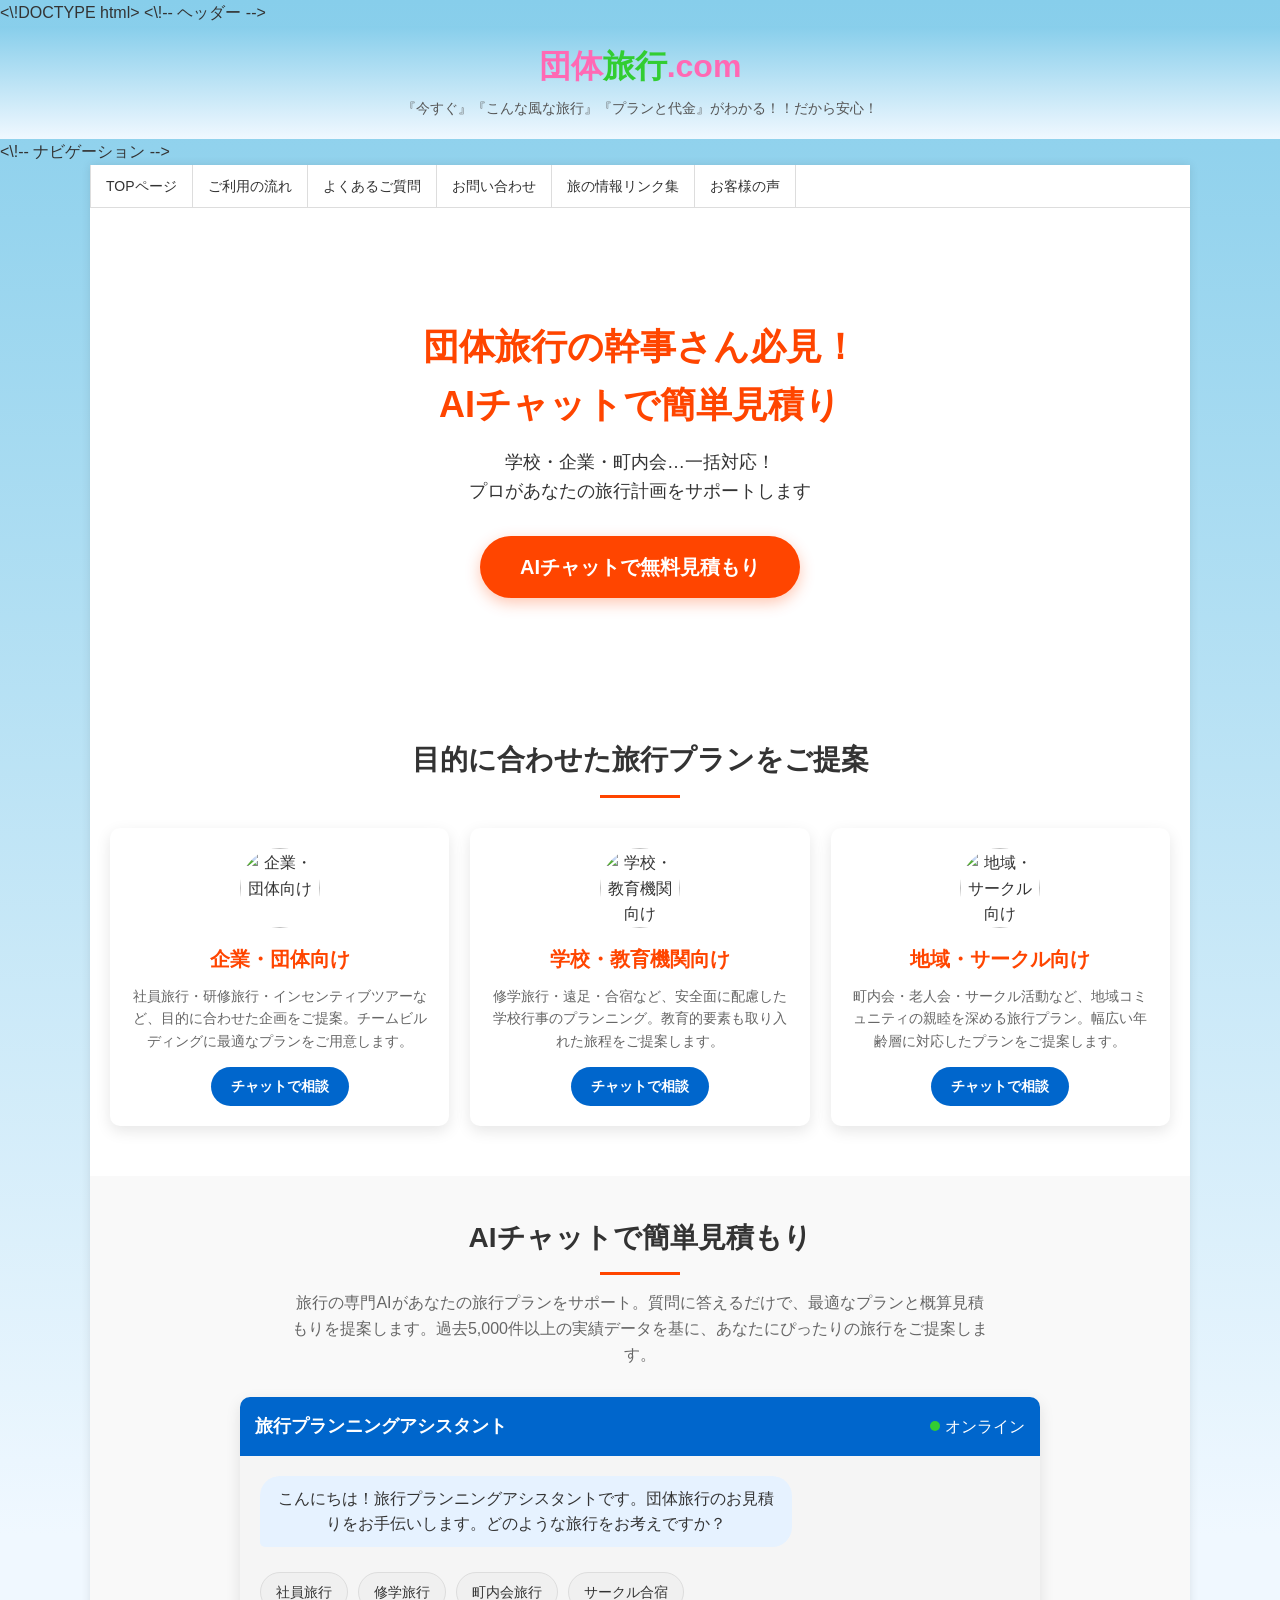
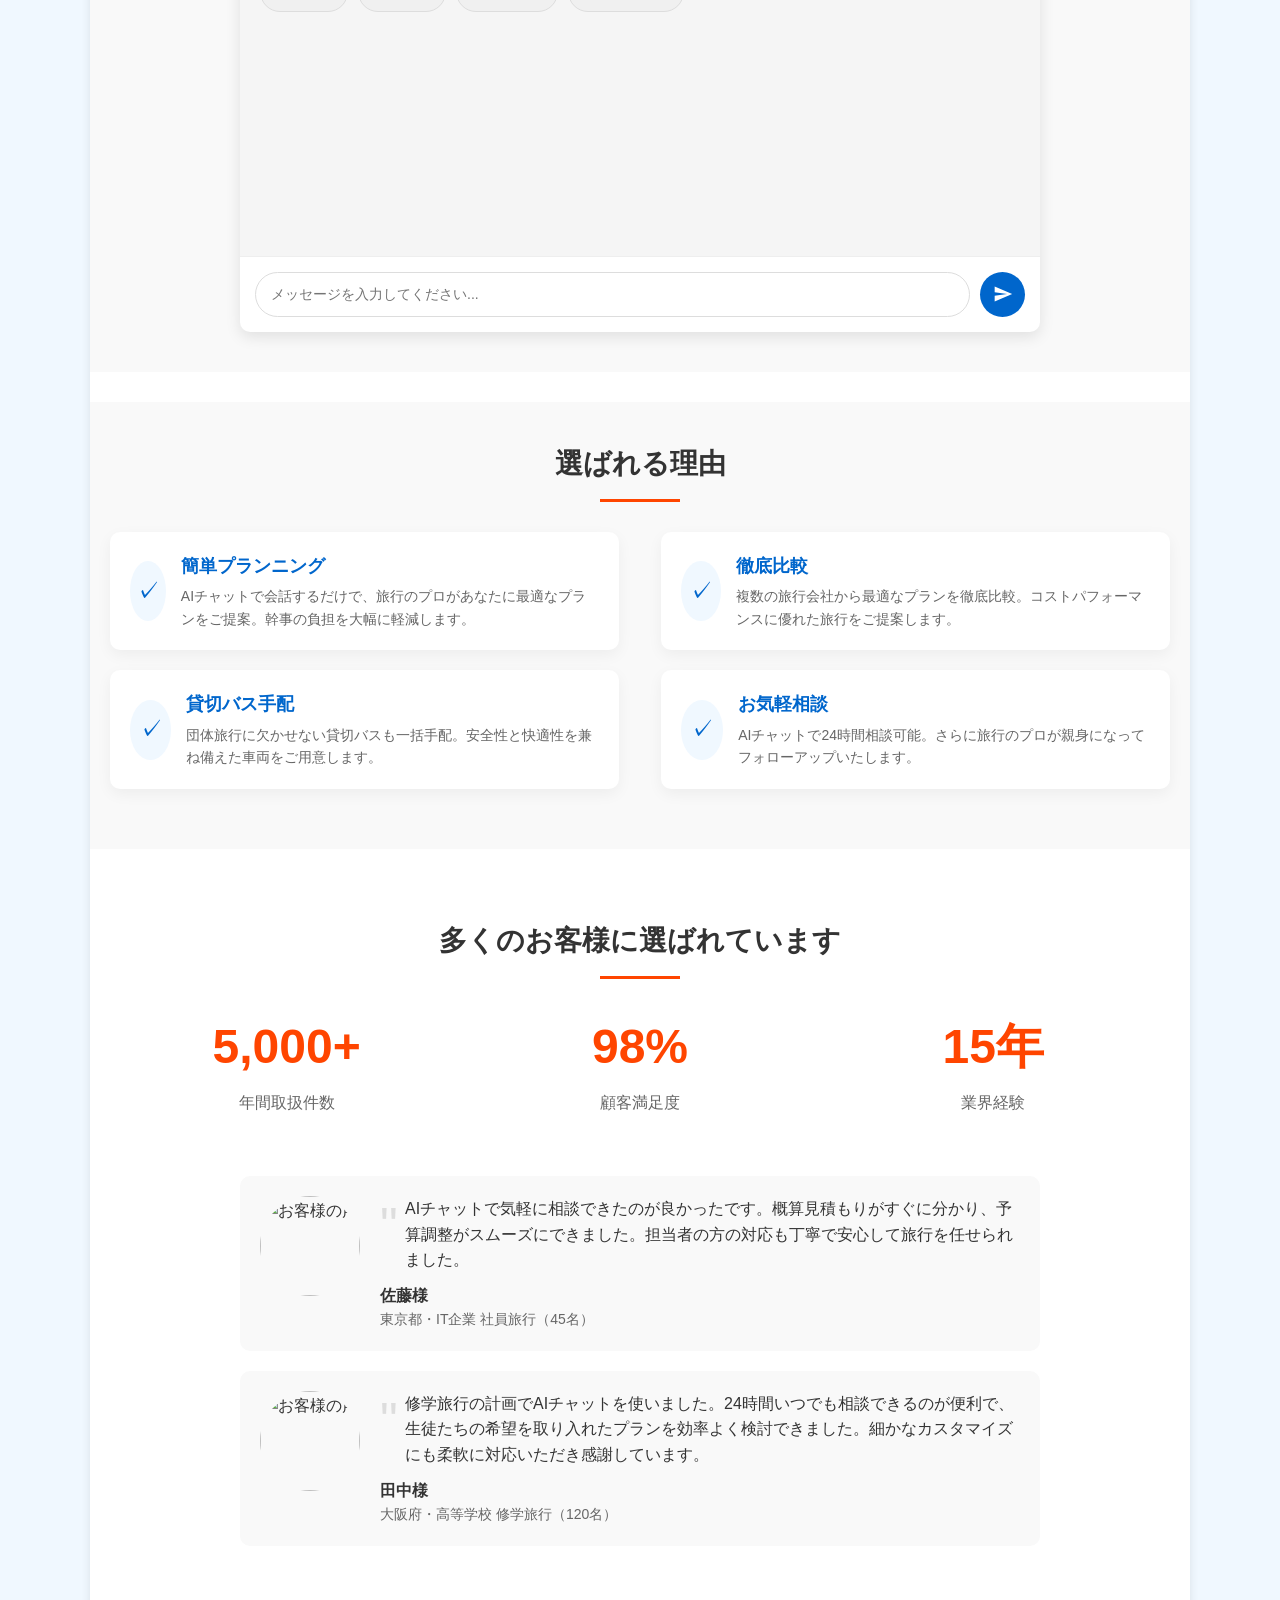
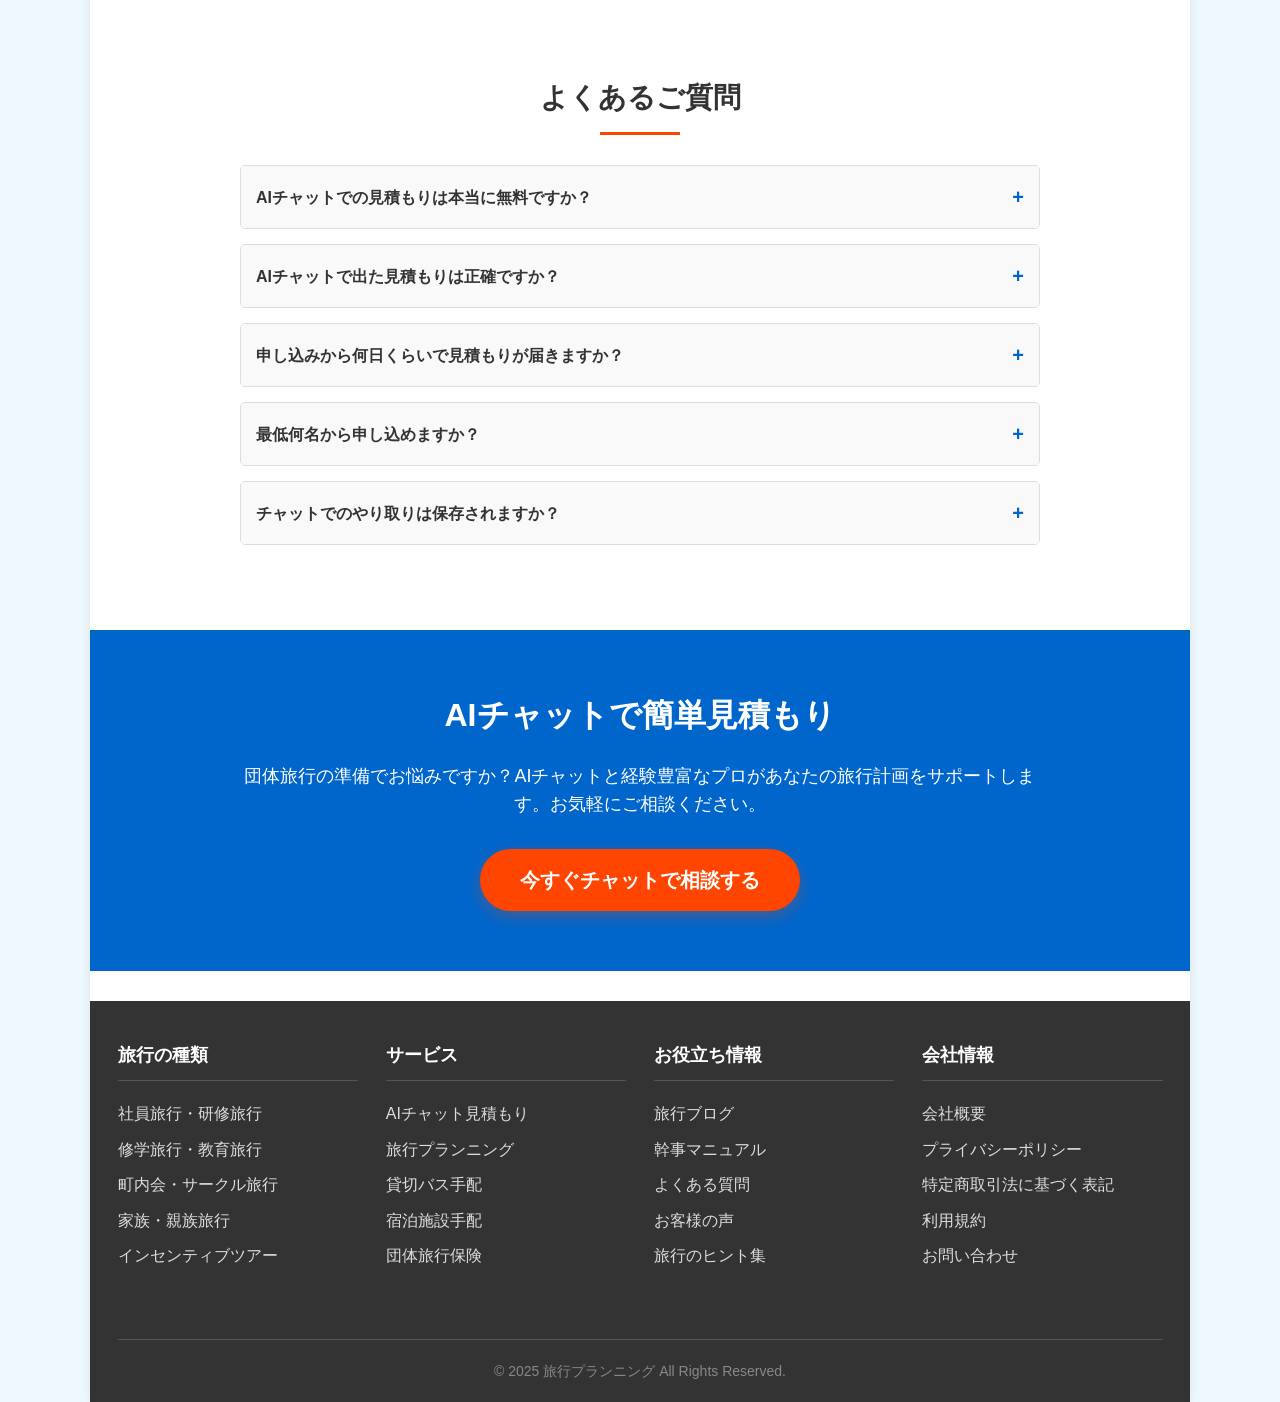
==== commit c0d57e00: "Update index.html" ====
--- a/index.html
+++ b/index.html
@@ -1,19 +1,1065 @@
-<!DOCTYPE html>
+<\!DOCTYPE html>
 <html lang="ja">
 <head>
     <meta charset="UTF-8">
     <meta name="viewport" content="width=device-width, initial-scale=1.0">
     <meta name="description" content="団体旅行の幹事さん必見！AIチャットで簡単見積り。学校・企業・町内会の旅行を一括対応。貸切バス手配も簡単プランニング。">
     <title>団体旅行.com | 団体旅行の幹事さん必見！AIチャットで簡単見積り</title>
-    <link rel="stylesheet" href="assets/css/style.css">
+    <style>
+        /* 全体のスタイル */
+        * {
+            margin: 0;
+            padding: 0;
+            box-sizing: border-box;
+            font-family: 'Hiragino Kaku Gothic Pro', 'メイリオ', sans-serif;
+        }
+        
+        body {
+            background-color: #f0f8ff;
+            background-image: linear-gradient(to bottom, #87ceeb, #f0f8ff, #f0f8ff, #f0f8ff);
+            color: #333;
+            line-height: 1.6;
+        }
+        
+        a {
+            text-decoration: none;
+            color: #0066cc;
+        }
+        
+        a:hover {
+            text-decoration: none;
+        }
+        
+        .wrapper {
+            width: 95%;
+            max-width: 1100px;
+            margin: 0 auto;
+            background-color: #fff;
+            box-shadow: 0 0 10px rgba(0,0,0,0.1);
+            border-radius: 0 0 5px 5px;
+        }
+        
+        /* ヘッダー */
+        header {
+            background: linear-gradient(to bottom, #87ceeb, #f0f8ff);
+            padding: 15px 0;
+            text-align: center;
+        }
+        
+        .logo {
+            margin-bottom: 5px;
+        }
+        
+        .logo h1 {
+            color: #ff69b4;
+            font-size: 32px;
+            margin: 0;
+            display: inline-block;
+        }
+        
+        .logo span {
+            color: #32cd32;
+        }
+        
+        .logo-tagline {
+            font-size: 14px;
+            color: #555;
+            margin: 5px 0;
+        }
+        
+        /* ナビゲーション */
+        nav {
+            background-color: #fff;
+            border-bottom: 1px solid #ddd;
+        }
+        
+        nav ul {
+            display: flex;
+            list-style-type: none;
+            padding: 0;
+            margin: 0;
+        }
+        
+        nav li {
+            border-right: 1px solid #ddd;
+        }
+        
+        nav li:first-child {
+            border-left: 1px solid #ddd;
+        }
+        
+        nav a {
+            color: #333;
+            display: block;
+            padding: 10px 15px;
+            font-size: 14px;
+            text-align: center;
+        }
+        
+        nav a:hover {
+            background-color: #eee;
+            text-decoration: none;
+        }
+        
+        /* トップバナー */
+        .top-banner {
+            position: relative;
+            background: url('/api/placeholder/1100/500') center/cover;
+            height: 500px;
+            margin: 0 0 30px;
+            display: flex;
+            align-items: center;
+        }
+        
+        .top-banner-content {
+            width: 100%;
+            padding: 0 20px;
+            text-align: center;
+            background-color: rgba(255, 255, 255, 0.8);
+            padding: 30px;
+        }
+        
+        .top-banner-content h2 {
+            font-size: 36px;
+            font-weight: 700;
+            margin-bottom: 15px;
+            color: #ff4500;
+            animation: fadeInUp 1s ease-out;
+        }
+        
+        .top-banner-content p {
+            font-size: 18px;
+            margin-bottom: 30px;
+            animation: fadeInUp 1.2s ease-out;
+        }
+        
+        .cta-button {
+            display: inline-block;
+            background-color: #ff4500;
+            color: white;
+            font-size: 20px;
+            font-weight: bold;
+            padding: 15px 40px;
+            border-radius: 50px;
+            transition: all 0.3s ease;
+            animation: pulse 2s infinite;
+            box-shadow: 0 5px 15px rgba(255, 69, 0, 0.3);
+        }
+        
+        .cta-button:hover {
+            background-color: #ff6347;
+            transform: translateY(-3px);
+            box-shadow: 0 8px 20px rgba(255, 69, 0, 0.4);
+            color: white;
+        }
+        
+        /* アニメーション */
+        @keyframes fadeInUp {
+            from {
+                opacity: 0;
+                transform: translateY(20px);
+            }
+            to {
+                opacity: 1;
+                transform: translateY(0);
+            }
+        }
+        
+        @keyframes pulse {
+            0% {
+                transform: scale(1);
+            }
+            50% {
+                transform: scale(1.05);
+            }
+            100% {
+                transform: scale(1);
+            }
+        }
+        
+        @keyframes slideInFromRight {
+            from {
+                transform: translateX(100%);
+                opacity: 0;
+            }
+            to {
+                transform: translateX(0);
+                opacity: 1;
+            }
+        }
+        
+        @keyframes typing {
+            from { width: 0 }
+            to { width: 100% }
+        }
+        
+        /* ターゲット別セクション */
+        .target-section {
+            padding: 0 20px 30px;
+        }
+        
+        .target-section h2 {
+            text-align: center;
+            font-size: 28px;
+            margin-bottom: 30px;
+            color: #333;
+            position: relative;
+            padding-bottom: 15px;
+        }
+        
+        .target-section h2:after {
+            content: '';
+            position: absolute;
+            bottom: 0;
+            left: 50%;
+            transform: translateX(-50%);
+            width: 80px;
+            height: 3px;
+            background-color: #ff4500;
+        }
+        
+        .target-cards {
+            display: flex;
+            justify-content: space-between;
+            flex-wrap: wrap;
+        }
+        
+        .target-card {
+            width: 32%;
+            background-color: #fff;
+            border-radius: 10px;
+            box-shadow: 0 5px 15px rgba(0,0,0,0.1);
+            padding: 20px;
+            margin-bottom: 20px;
+            transition: all 0.3s ease;
+            text-align: center;
+        }
+        
+        .target-card:hover {
+            transform: translateY(-10px);
+            box-shadow: 0 15px 30px rgba(0,0,0,0.15);
+        }
+        
+        .target-card img {
+            width: 80px;
+            height: 80px;
+            object-fit: cover;
+            border-radius: 50%;
+            margin-bottom: 15px;
+        }
+        
+        .target-card h3 {
+            font-size: 20px;
+            margin-bottom: 10px;
+            color: #ff4500;
+        }
+        
+        .target-card p {
+            font-size: 14px;
+            margin-bottom: 15px;
+            color: #666;
+        }
+        
+        .target-btn {
+            display: inline-block;
+            background-color: #0066cc;
+            color: white;
+            padding: 8px 20px;
+            border-radius: 30px;
+            font-size: 14px;
+            font-weight: bold;
+            transition: all 0.3s ease;
+        }
+        
+        .target-btn:hover {
+            background-color: #0052a3;
+            color: white;
+        }
+        
+        /* AIチャット見積もりセクション */
+        .ai-chat-section {
+            padding: 40px 20px;
+            background-color: #f9f9f9;
+            margin-bottom: 30px;
+            text-align: center;
+        }
+        
+        .ai-chat-section h2 {
+            font-size: 28px;
+            margin-bottom: 15px;
+            color: #333;
+            position: relative;
+            padding-bottom: 15px;
+            display: inline-block;
+        }
+        
+        .ai-chat-section h2:after {
+            content: '';
+            position: absolute;
+            bottom: 0;
+            left: 50%;
+            transform: translateX(-50%);
+            width: 80px;
+            height: 3px;
+            background-color: #ff4500;
+        }
+        
+        .ai-chat-section p {
+            font-size: 16px;
+            color: #666;
+            max-width: 700px;
+            margin: 0 auto 30px;
+        }
+        
+        .chat-container {
+            max-width: 800px;
+            margin: 0 auto;
+            background-color: white;
+            border-radius: 10px;
+            box-shadow: 0 5px 15px rgba(0,0,0,0.1);
+            overflow: hidden;
+        }
+        
+        .chat-header {
+            background-color: #0066cc;
+            color: white;
+            padding: 15px;
+            display: flex;
+            align-items: center;
+            justify-content: space-between;
+        }
+        
+        .chat-header h3 {
+            margin: 0;
+            font-size: 18px;
+        }
+        
+        .chat-status {
+            display: flex;
+            align-items: center;
+        }
+        
+        .status-dot {
+            width: 10px;
+            height: 10px;
+            background-color: #32cd32;
+            border-radius: 50%;
+            margin-right: 5px;
+        }
+        
+        .chat-messages {
+            height: 400px;
+            padding: 20px;
+            overflow-y: auto;
+            display: flex;
+            flex-direction: column;
+            background-color: #f5f5f5;
+        }
+        
+        .message {
+            max-width: 70%;
+            padding: 10px 15px;
+            margin-bottom: 15px;
+            border-radius: 20px;
+            position: relative;
+            animation: fadeInUp 0.3s ease-out;
+        }
+        
+        .bot-message {
+            background-color: #e6f2ff;
+            color: #333;
+            align-self: flex-start;
+            border-bottom-left-radius: 5px;
+        }
+        
+        .user-message {
+            background-color: #0066cc;
+            color: white;
+            align-self: flex-end;
+            border-bottom-right-radius: 5px;
+        }
+        
+        .typing-indicator {
+            display: flex;
+            align-items: center;
+            background-color: #e6f2ff;
+            padding: 10px 15px;
+            border-radius: 20px;
+            border-bottom-left-radius: 5px;
+            margin-bottom: 15px;
+            align-self: flex-start;
+            animation: fadeInUp 0.3s ease-out;
+        }
+        
+        .typing-dot {
+            width: 8px;
+            height: 8px;
+            background-color: #0066cc;
+            border-radius: 50%;
+            margin: 0 2px;
+            animation: typingDot 1.4s infinite ease-in-out;
+        }
+        
+        .typing-dot:nth-child(1) { animation-delay: 0s; }
+        .typing-dot:nth-child(2) { animation-delay: 0.2s; }
+        .typing-dot:nth-child(3) { animation-delay: 0.4s; }
+        
+        @keyframes typingDot {
+            0%, 60%, 100% { transform: translateY(0); }
+            30% { transform: translateY(-5px); }
+        }
+        
+        .quick-replies {
+            display: flex;
+            flex-wrap: wrap;
+            margin-top: 10px;
+            margin-bottom: 10px;
+        }
+        
+        .quick-reply {
+            background-color: #f0f0f0;
+            color: #333;
+            border: 1px solid #ddd;
+            border-radius: 20px;
+            padding: 8px 15px;
+            margin-right: 10px;
+            margin-bottom: 10px;
+            font-size: 14px;
+            cursor: pointer;
+            transition: all 0.3s ease;
+        }
+        
+        .quick-reply:hover {
+            background-color: #e0e0e0;
+        }
+        
+        .chat-input {
+            display: flex;
+            padding: 15px;
+            border-top: 1px solid #eee;
+        }
+        
+        .chat-input input {
+            flex: 1;
+            padding: 12px 15px;
+            border: 1px solid #ddd;
+            border-radius: 30px;
+            font-size: 14px;
+            outline: none;
+        }
+        
+        .chat-input input:focus {
+            border-color: #0066cc;
+        }
+        
+        .send-btn {
+            background-color: #0066cc;
+            color: white;
+            border: none;
+            border-radius: 50%;
+            width: 45px;
+            height: 45px;
+            margin-left: 10px;
+            cursor: pointer;
+            display: flex;
+            align-items: center;
+            justify-content: center;
+            transition: all 0.3s ease;
+        }
+        
+        .send-btn:hover {
+            background-color: #0052a3;
+        }
+        
+        .send-icon {
+            width: 20px;
+            height: 20px;
+            fill: white;
+        }
+        
+        /* 見積もり結果パネル */
+        .estimate-panel {
+            margin-top: 30px;
+            display: none; /* 初期状態では非表示 */
+            animation: slideInFromRight 0.5s ease-out;
+            background-color: white;
+            border-radius: 10px;
+            box-shadow: 0 5px 15px rgba(0,0,0,0.1);
+            overflow: hidden;
+        }
+        
+        .estimate-header {
+            background-color: #ff4500;
+            color: white;
+            padding: 15px;
+            font-size: 18px;
+            font-weight: bold;
+        }
+        
+        .estimate-content {
+            padding: 20px;
+        }
+        
+        .estimate-summary {
+            margin-bottom: 20px;
+            padding-bottom: 20px;
+            border-bottom: 1px dashed #ddd;
+        }
+        
+        .estimate-item {
+            display: flex;
+            justify-content: space-between;
+            margin-bottom: 10px;
+        }
+        
+        .estimate-total {
+            font-size: 24px;
+            font-weight: bold;
+            color: #ff4500;
+            text-align: right;
+            margin-top: 20px;
+        }
+        
+        .estimate-note {
+            font-size: 12px;
+            color: #666;
+            margin-top: 15px;
+        }
+        
+        .estimate-actions {
+            display: flex;
+            justify-content: space-between;
+            margin-top: 20px;
+        }
+        
+        .estimate-btn {
+            padding: 10px 20px;
+            border-radius: 5px;
+            font-weight: bold;
+            cursor: pointer;
+            transition: all 0.3s ease;
+        }
+        
+        .primary-btn {
+            background-color: #ff4500;
+            color: white;
+            border: none;
+        }
+        
+        .primary-btn:hover {
+            background-color: #ff6347;
+        }
+        
+        .secondary-btn {
+            background-color: transparent;
+            color: #0066cc;
+            border: 1px solid #0066cc;
+        }
+        
+        .secondary-btn:hover {
+            background-color: #f0f8ff;
+        }
+        
+        /* 特徴セクション */
+        .features-section {
+            padding: 40px 20px;
+            background-color: #f9f9f9;
+            margin-bottom: 30px;
+        }
+        
+        .features-section h2 {
+            text-align: center;
+            font-size: 28px;
+            margin-bottom: 30px;
+            color: #333;
+            position: relative;
+            padding-bottom: 15px;
+        }
+        
+        .features-section h2:after {
+            content: '';
+            position: absolute;
+            bottom: 0;
+            left: 50%;
+            transform: translateX(-50%);
+            width: 80px;
+            height: 3px;
+            background-color: #ff4500;
+        }
+        
+        .features-grid {
+            display: flex;
+            flex-wrap: wrap;
+            justify-content: space-between;
+        }
+        
+        .feature-card {
+            width: 48%;
+            background-color: white;
+            border-radius: 10px;
+            padding: 20px;
+            margin-bottom: 20px;
+            box-shadow: 0 5px 15px rgba(0,0,0,0.05);
+            display: flex;
+            align-items: center;
+            transition: all 0.3s ease;
+        }
+        
+        .feature-card:hover {
+            transform: translateY(-5px);
+            box-shadow: 0 10px 25px rgba(0,0,0,0.1);
+        }
+        
+        .feature-icon {
+            width: 60px;
+            height: 60px;
+            background-color: #f0f8ff;
+            border-radius: 50%;
+            margin-right: 15px;
+            display: flex;
+            align-items: center;
+            justify-content: center;
+            font-size: 24px;
+            color: #0066cc;
+        }
+        
+        .feature-text h3 {
+            font-size: 18px;
+            margin-bottom: 5px;
+            color: #0066cc;
+        }
+        
+        .feature-text p {
+            font-size: 14px;
+            color: #666;
+        }
+        
+        /* 信頼性セクション */
+        .trust-section {
+            padding: 40px 20px;
+            margin-bottom: 30px;
+        }
+        
+        .trust-section h2 {
+            text-align: center;
+            font-size: 28px;
+            margin-bottom: 30px;
+            color: #333;
+            position: relative;
+            padding-bottom: 15px;
+        }
+        
+        .trust-section h2:after {
+            content: '';
+            position: absolute;
+            bottom: 0;
+            left: 50%;
+            transform: translateX(-50%);
+            width: 80px;
+            height: 3px;
+            background-color: #ff4500;
+        }
+        
+        .stats-container {
+            display: flex;
+            justify-content: space-around;
+            flex-wrap: wrap;
+            margin-bottom: 40px;
+        }
+        
+        .stat-item {
+            text-align: center;
+            width: 30%;
+            margin-bottom: 20px;
+            animation: fadeInUp 1s ease-out;
+        }
+        
+        .stat-number {
+            font-size: 48px;
+            font-weight: bold;
+            color: #ff4500;
+            margin-bottom: 5px;
+        }
+        
+        .stat-label {
+            font-size: 16px;
+            color: #666;
+        }
+        
+        .testimonials {
+            max-width: 800px;
+            margin: 0 auto;
+        }
+        
+        .testimonial {
+            background-color: #f9f9f9;
+            border-radius: 10px;
+            padding: 20px;
+            margin-bottom: 20px;
+            display: flex;
+            animation: fadeInUp 1.2s ease-out;
+        }
+        
+        .testimonial-image {
+            width: 100px;
+            height: 100px;
+            border-radius: 50%;
+            object-fit: cover;
+            margin-right: 20px;
+        }
+        
+        .testimonial-content {
+            flex: 1;
+        }
+        
+        .testimonial-text {
+            font-size: 16px;
+            margin-bottom: 10px;
+            position: relative;
+            padding-left: 25px;
+        }
+        
+        .testimonial-text:before {
+            content: '"';
+            font-size: 50px;
+            color: #ddd;
+            position: absolute;
+            left: 0;
+            top: -10px;
+        }
+        
+        .testimonial-author {
+            font-weight: bold;
+            color: #333;
+        }
+        
+        .testimonial-info {
+            font-size: 14px;
+            color: #666;
+        }
+        
+        /* FAQセクション */
+        .faq-section {
+            padding: 40px 20px;
+            margin-bottom: 30px;
+        }
+        
+        .faq-section h2 {
+            text-align: center;
+            font-size: 28px;
+            margin-bottom: 30px;
+            color: #333;
+            position: relative;
+            padding-bottom: 15px;
+        }
+        
+        .faq-section h2:after {
+            content: '';
+            position: absolute;
+            bottom: 0;
+            left: 50%;
+            transform: translateX(-50%);
+            width: 80px;
+            height: 3px;
+            background-color: #ff4500;
+        }
+        
+        .faq-container {
+            max-width: 800px;
+            margin: 0 auto;
+        }
+        
+        .faq-item {
+            margin-bottom: 15px;
+            border: 1px solid #ddd;
+            border-radius: 5px;
+            overflow: hidden;
+        }
+        
+        .faq-question {
+            padding: 15px;
+            background-color: #f9f9f9;
+            cursor: pointer;
+            font-weight: bold;
+            display: flex;
+            justify-content: space-between;
+            align-items: center;
+        }
+        
+        .faq-question:after {
+            content: '+';
+            font-size: 20px;
+            color: #0066cc;
+        }
+        
+        .faq-question.active:after {
+            content: '-';
+        }
+        
+        .faq-answer {
+            padding: 15px;
+            border-top: 1px solid #eee;
+            display: none;
+        }
+        
+        /* CTAセクション */
+        .cta-section {
+            padding: 60px 20px;
+            background-color: #0066cc;
+            color: white;
+            text-align: center;
+            margin-bottom: 30px;
+        }
+        
+        .cta-section h2 {
+            font-size: 32px;
+            margin-bottom: 20px;
+        }
+        
+        .cta-section p {
+            font-size: 18px;
+            margin-bottom: 30px;
+            max-width: 800px;
+            margin-left: auto;
+            margin-right: auto;
+        }
+        
+        /* 追従CTA */
+        .floating-cta {
+            position: fixed;
+            bottom: 20px;
+            right: 20px;
+            z-index: 100;
+            display: flex;
+            flex-direction: column;
+        }
+        
+        .floating-cta-button {
+            display: inline-block;
+            background-color: #ff4500;
+            color: white;
+            padding: 15px 30px;
+            border-radius: 50px;
+            font-size: 16px;
+            font-weight: bold;
+            box-shadow: 0 5px 15px rgba(0,0,0,0.2);
+            transition: all 0.3s ease;
+            margin-bottom: 10px;
+        }
+        
+        .floating-chat-button {
+            display: inline-block;
+            background-color: #0066cc;
+            color: white;
+            padding: 15px 30px;
+            border-radius: 50px;
+            font-size: 16px;
+            font-weight: bold;
+            box-shadow: 0 5px 15px rgba(0,0,0,0.2);
+            transition: all 0.3s ease;
+        }
+        
+        .floating-cta-button:hover,
+        .floating-chat-button:hover {
+            transform: translateY(-3px);
+            box-shadow: 0 8px 20px rgba(0,0,0,0.3);
+            color: white;
+        }
+        
+        .floating-chat-button:hover {
+            background-color: #0052a3;
+        }
+        
+        .floating-cta-button:hover {
+            background-color: #ff6347;
+        }
+        
+        /* フッター */
+        footer {
+            background-color: #333;
+            color: white;
+            padding: 40px 0 20px;
+        }
+        
+        .footer-container {
+            width: 95%;
+            max-width: 1100px;
+            margin: 0 auto;
+        }
+        
+        .footer-top {
+            display: flex;
+            flex-wrap: wrap;
+            justify-content: space-between;
+            margin-bottom: 40px;
+        }
+        
+        .footer-column {
+            width: 23%;
+            min-width: 200px;
+            margin-bottom: 20px;
+        }
+        
+        .footer-column h3 {
+            font-size: 18px;
+            margin-bottom: 20px;
+            padding-bottom: 10px;
+            border-bottom: 1px solid #555;
+        }
+        
+        .footer-column ul {
+            list-style-type: none;
+        }
+        
+        .footer-column li {
+            margin-bottom: 10px;
+        }
+        
+        .footer-column a {
+            color: #ddd;
+            transition: color 0.3s ease;
+        }
+        
+        .footer-column a:hover {
+            color: white;
+        }
+        
+        .footer-bottom {
+            text-align: center;
+            padding-top: 20px;
+            border-top: 1px solid #555;
+        }
+        
+        .footer-bottom p {
+            font-size: 14px;
+            color: #888;
+        }
+        
+        /* レスポンシブデザイン */
+        @media (max-width: 1000px) {
+            .target-card, .stat-item, .feature-card {
+                width: 48%;
+            }
+            
+            .footer-column {
+                width: 48%;
+            }
+        }
+        
+        @media (max-width: 768px) {
+            .top-banner {
+                height: 400px;
+            }
+            
+            .top-banner-content h2 {
+                font-size: 28px;
+            }
+            
+            nav ul {
+                flex-wrap: wrap;
+            }
+            
+            nav li {
+                width: 33.33%;
+                border: none;
+                border-bottom: 1px solid #ddd;
+            }
+            
+            .target-card, .feature-card {
+                width: 100%;
+            }
+            
+            .stat-item {
+                width: 100%;
+            }
+            
+            .testimonial {
+                flex-direction: column;
+                text-align: center;
+            }
+            
+            .testimonial-image {
+                margin: 0 auto 15px;
+            }
+            
+            .chat-messages {
+                height: 350px;
+            }
+            
+            .floating-cta {
+                display: block;
+            }
+        }
+        
+        @media (max-width: 576px) {
+            .top-banner-content h2 {
+                font-size: 24px;
+            }
+            
+            .top-banner-content p {
+                font-size: 16px;
+            }
+            
+            .cta-button {
+                padding: 12px 30px;
+                font-size: 16px;
+            }
+            
+            nav li {
+                width: 50%;
+            }
+            
+            .footer-column {
+                width: 100%;
+            }
+            
+            .chat-messages {
+                height: 300px;
+                padding: 15px;
+            }
+            
+            .message {
+                max-width: 85%;
+                padding: 8px 12px;
+                font-size: 14px;
+            }
+            
+            .quick-replies {
+                margin-top: 5px;
+            }
+            
+            .quick-reply {
+                padding: 6px 12px;
+                font-size: 12px;
+                margin-right: 5px;
+                margin-bottom: 5px;
+            }
+        }
+    </style>
+</head>
 </head>
 <body>
+    <\!-- ヘッダー -->
+    <header>
+        <div class="logo">
+            <h1>団体<span>旅行</span>.com</h1>
+            <div class="logo-tagline">『今すぐ』『こんな風な旅行』『プランと代金』がわかる！！だから安心！</div>
+        </div>
+    </header>
+    
+    <\!-- ナビゲーション -->
     <div class="wrapper">
-        <!-- ヘッダーを読み込み -->
-        <div id="header-container"></div>
-        
-        <!-- トップバナー -->
-        <div class="top-banner">
+        <nav>
+            <ul>
+                <li><a href="#">TOPページ</a></li>
+                <li><a href="#">ご利用の流れ</a></li>
+                <li><a href="#">よくあるご質問</a></li>
+                <li><a href="#">お問い合わせ</a></li>
+                <li><a href="#">旅の情報リンク集</a></li>
+                <li><a href="#">お客様の声</a></li>
+            </ul>
+        </nav>
+<div class="top-banner">
             <div class="top-banner-content">
                 <h2>団体旅行の幹事さん必見！<br>AIチャットで簡単見積り</h2>
                 <p>学校・企業・町内会…一括対応！<br>プロがあなたの旅行計画をサポートします</p>
@@ -22,80 +1068,927 @@
         </div>
         
         <!-- ターゲット別セクション -->
-        <div id="target-section-container"></div>
+        <section class="target-section">
+            <h2>目的に合わせた旅行プランをご提案</h2>
+            <div class="target-cards">
+                <div class="target-card">
+                    <img src="/api/placeholder/80/80" alt="企業・団体向け">
+                    <h3>企業・団体向け</h3>
+                    <p>社員旅行・研修旅行・インセンティブツアーなど、目的に合わせた企画をご提案。チームビルディングに最適なプランをご用意します。</p>
+                    <a href="#ai-chat" class="target-btn">チャットで相談</a>
+                </div>
+                <div class="target-card">
+                    <img src="/api/placeholder/80/80" alt="学校・教育機関向け">
+                    <h3>学校・教育機関向け</h3>
+                    <p>修学旅行・遠足・合宿など、安全面に配慮した学校行事のプランニング。教育的要素も取り入れた旅程をご提案します。</p>
+                    <a href="#ai-chat" class="target-btn">チャットで相談</a>
+                </div>
+                <div class="target-card">
+                    <img src="/api/placeholder/80/80" alt="地域・サークル向け">
+                    <h3>地域・サークル向け</h3>
+                    <p>町内会・老人会・サークル活動など、地域コミュニティの親睦を深める旅行プラン。幅広い年齢層に対応したプランをご提案します。</p>
+                    <a href="#ai-chat" class="target-btn">チャットで相談</a>
+                </div>
+            </div>
+        </section>
         
         <!-- AIチャット見積もりセクション -->
-        <div id="chat-container"></div>
+        <section class="ai-chat-section" id="ai-chat">
+            <h2>AIチャットで簡単見積もり</h2>
+            <p>旅行の専門AIがあなたの旅行プランをサポート。質問に答えるだけで、最適なプランと概算見積もりを提案します。過去5,000件以上の実績データを基に、あなたにぴったりの旅行をご提案します。</p>
+            
+            <div class="chat-container">
+                <div class="chat-header">
+                    <h3>旅行プランニングアシスタント</h3>
+                    <div class="chat-status">
+                        <div class="status-dot"></div>
+                        <span>オンライン</span>
+                    </div>
+                </div>
+                
+                <div class="chat-messages" id="chat-messages">
+                    <!-- チャットメッセージがここに表示される -->
+                    <div class="message bot-message">
+                        こんにちは！旅行プランニングアシスタントです。団体旅行のお見積りをお手伝いします。どのような旅行をお考えですか？
+                    </div>
+                    
+                    <div class="quick-replies">
+                        <div class="quick-reply" onclick="selectOption('社員旅行')">社員旅行</div>
+                        <div class="quick-reply" onclick="selectOption('修学旅行')">修学旅行</div>
+                        <div class="quick-reply" onclick="selectOption('町内会旅行')">町内会旅行</div>
+                        <div class="quick-reply" onclick="selectOption('サークル合宿')">サークル合宿</div>
+                    </div>
+                    
+                    <!-- ユーザーメッセージの例 -->
+                    <div class="message user-message" style="display: none;" id="user-message-1">
+                        社員旅行を検討しています。
+                    </div>
+                    
+                    <!-- ボットの返信例 -->
+                    <div class="message bot-message" style="display: none;" id="bot-message-1">
+                        社員旅行ですね！何名くらいの参加を予定されていますか？
+                    </div>
+                    
+                    <div class="quick-replies" style="display: none;" id="quick-reply-1">
+                        <div class="quick-reply" onclick="selectParticipants('10-30名')">10-30名</div>
+                        <div class="quick-reply" onclick="selectParticipants('31-50名')">31-50名</div>
+                        <div class="quick-reply" onclick="selectParticipants('51-100名')">51-100名</div>
+                        <div class="quick-reply" onclick="selectParticipants('101名以上')">101名以上</div>
+                    </div>
+                    
+                    <!-- 人数選択後のユーザーメッセージ -->
+                    <div class="message user-message" style="display: none;" id="user-message-2">
+                        30-50名程度です。
+                    </div>
+                    
+                    <!-- 次のボットメッセージ -->
+                    <div class="message bot-message" style="display: none;" id="bot-message-2">
+                        ありがとうございます。次に、ご希望の旅行先はありますか？
+                    </div>
+                    
+                    <div class="quick-replies" style="display: none;" id="quick-reply-2">
+                        <div class="quick-reply" onclick="selectDestination('北海道')">北海道</div>
+                        <div class="quick-reply" onclick="selectDestination('沖縄')">沖縄</div>
+                        <div class="quick-reply" onclick="selectDestination('京都・大阪')">京都・大阪</div>
+                        <div class="quick-reply" onclick="selectDestination('未定')">まだ決まっていない</div>
+                    </div>
+                    
+                    <!-- 旅行先選択後のユーザーメッセージ -->
+                    <div class="message user-message" style="display: none;" id="user-message-3">
+                        沖縄を検討しています。
+                    </div>
+                    
+                    <!-- 次のボットメッセージ -->
+                    <div class="message bot-message" style="display: none;" id="bot-message-3">
+                        沖縄への社員旅行ですね。だいたいの予算と日数を教えていただけますか？
+                    </div>
+                    
+                    <div class="quick-replies" style="display: none;" id="quick-reply-3">
+                        <div class="quick-reply" onclick="selectBudget('1泊2日・3万円程度')">1泊2日・3万円程度</div>
+                        <div class="quick-reply" onclick="selectBudget('2泊3日・5万円程度')">2泊3日・5万円程度</div>
+                        <div class="quick-reply" onclick="selectBudget('2泊3日・8万円程度')">2泊3日・8万円程度</div>
+                        <div class="quick-reply" onclick="selectBudget('予算未定')">予算未定</div>
+                    </div>
+                    
+                    <!-- 予算・日数選択後のユーザーメッセージ -->
+                    <div class="message user-message" style="display: none;" id="user-message-4">
+                        2泊3日で、1人あたり5万円程度を考えています。
+                    </div>
+                    
+                    <!-- タイピングインジケーター -->
+                    <div class="typing-indicator" style="display: none;" id="typing-indicator">
+                        <div class="typing-dot"></div>
+                        <div class="typing-dot"></div>
+                        <div class="typing-dot"></div>
+                    </div>
+                    
+                    <!-- 見積もり提案メッセージ -->
+                    <div class="message bot-message" style="display: none;" id="bot-message-4">
+                        ありがとうございます。いただいた情報を基に、過去の類似プランから概算見積もりを作成しました。下記をご確認ください。
+                        <br><br>
+                        沖縄への2泊3日社員旅行（30-50名）の概算です。
+                        <br><br>
+                        <strong>＜基本プラン＞</strong><br>
+                        ・那覇市内ホテル（4★クラス）<br>
+                        ・往復航空券（東京発着）<br>
+                        ・観光バス貸切（2日間）<br>
+                        ・朝食2回、夕食1回付<br>
+                        <br>
+                        概算お一人様：48,000円〜52,000円
+                        <br><br>
+                        より詳細な見積もりをご希望の場合は、担当者にお繋ぎしますがいかがでしょうか？
+                    </div>
+                    
+                    <div class="quick-replies" style="display: none;" id="quick-reply-4">
+                        <div class="quick-reply" onclick="showEstimatePanel()">詳細な見積もりを希望</div>
+                        <div class="quick-reply" onclick="askMoreQuestions()">もう少し質問したい</div>
+                    </div>
+                </div>
+                
+                <div class="chat-input">
+                    <input type="text" placeholder="メッセージを入力してください..." id="chat-input-field">
+                    <button class="send-btn" onclick="sendMessage()">
+                        <svg class="send-icon" viewBox="0 0 24 24">
+                            <path d="M2,21L23,12L2,3V10L17,12L2,14V21Z"></path>
+                        </svg>
+                    </button>
+                </div>
+            </div>
+            
+            <!-- 見積もり結果パネル -->
+            <div class="estimate-panel" id="estimate-panel">
+                <div class="estimate-header">
+                    沖縄への社員旅行 見積もり概算
+                </div>
+                <div class="estimate-content">
+                    <div class="estimate-summary">
+                        <div class="estimate-item">
+                            <span>旅行タイプ</span>
+                            <span>社員旅行</span>
+                        </div>
+                        <div class="estimate-item">
+                            <span>参加人数</span>
+                            <span>30-50名</span>
+                        </div>
+                        <div class="estimate-item">
+                            <span>旅行先</span>
+                            <span>沖縄県</span>
+                        </div>
+                        <div class="estimate-item">
+                            <span>旅行日数</span>
+                            <span>2泊3日</span>
+                        </div>
+                    </div>
+                    
+                    <h3>費用内訳（お一人様あたり）</h3>
+                    <div class="estimate-item">
+                        <span>航空券（往復）</span>
+                        <span>25,000円〜</span>
+                    </div>
+                    <div class="estimate-item">
+                        <span>ホテル宿泊（2泊）</span>
+                        <span>16,000円〜</span>
+                    </div>
+                    <div class="estimate-item">
+                        <span>貸切バス</span>
+                        <span>5,000円〜</span>
+                    </div>
+                    <div class="estimate-item">
+                        <span>食事（朝2回・夕1回）</span>
+                        <span>6,000円〜</span>
+                    </div>
+                    
+                    <div class="estimate-total">
+                        合計：48,000円〜52,000円
+                    </div>
+                    
+                    <div class="estimate-note">
+                        ※上記は類似事例を基にした概算です。時期や施設の空き状況、オプションの追加などにより変動します。<br>
+                        ※詳細なお見積りは、担当者よりご連絡いたします（通常1営業日以内）。
+                    </div>
+                    
+                    <div class="estimate-actions">
+                        <button class="estimate-btn secondary-btn" onclick="modifyEstimate()">プランを調整する</button>
+                        <button class="estimate-btn primary-btn" onclick="requestDetailedEstimate()">詳細見積もりを依頼</button>
+                    </div>
+                </div>
+            </div>
+        </section>
         
         <!-- 特徴セクション -->
-        <div id="features-container"></div>
+        <section class="features-section">
+            <h2>選ばれる理由</h2>
+            <div class="features-grid">
+                <div class="feature-card">
+                    <div class="feature-icon">✓</div>
+                    <div class="feature-text">
+                        <h3>簡単プランニング</h3>
+                        <p>AIチャットで会話するだけで、旅行のプロがあなたに最適なプランをご提案。幹事の負担を大幅に軽減します。</p>
+                    </div>
+                </div>
+                <div class="feature-card">
+                    <div class="feature-icon">✓</div>
+                    <div class="feature-text">
+                        <h3>徹底比較</h3>
+                        <p>複数の旅行会社から最適なプランを徹底比較。コストパフォーマンスに優れた旅行をご提案します。</p>
+                    </div>
+                </div>
+                <div class="feature-card">
+                    <div class="feature-icon">✓</div>
+                    <div class="feature-text">
+                        <h3>貸切バス手配</h3>
+                        <p>団体旅行に欠かせない貸切バスも一括手配。安全性と快適性を兼ね備えた車両をご用意します。</p>
+                    </div>
+                </div>
+                <div class="feature-card">
+                    <div class="feature-icon">✓</div>
+                    <div class="feature-text">
+                        <h3>お気軽相談</h3>
+                        <p>AIチャットで24時間相談可能。さらに旅行のプロが親身になってフォローアップいたします。</p>
+                    </div>
+                </div>
+            </div>
+        </section>
         
         <!-- 信頼性セクション -->
-        <div id="trust-container"></div>
+        <section class="trust-section">
+            <h2>多くのお客様に選ばれています</h2>
+            <div class="stats-container">
+                <div class="stat-item">
+                    <div class="stat-number">5,000+</div>
+                    <div class="stat-label">年間取扱件数</div>
+                </div>
+                <div class="stat-item">
+                    <div class="stat-number">98%</div>
+                    <div class="stat-label">顧客満足度</div>
+                </div>
+                <div class="stat-item">
+                    <div class="stat-number">15年</div>
+                    <div class="stat-label">業界経験</div>
+                </div>
+            </div>
+            <div class="testimonials">
+                <div class="testimonial">
+                    <img src="/api/placeholder/100/100" alt="お客様の声" class="testimonial-image">
+                    <div class="testimonial-content">
+                        <p class="testimonial-text">AIチャットで気軽に相談できたのが良かったです。概算見積もりがすぐに分かり、予算調整がスムーズにできました。担当者の方の対応も丁寧で安心して旅行を任せられました。</p>
+                        <div class="testimonial-author">佐藤様</div>
+                        <div class="testimonial-info">東京都・IT企業 社員旅行（45名）</div>
+                    </div>
+                </div>
+                <div class="testimonial">
+                    <img src="/api/placeholder/100/100" alt="お客様の声" class="testimonial-image">
+                    <div class="testimonial-content">
+                        <p class="testimonial-text">修学旅行の計画でAIチャットを使いました。24時間いつでも相談できるのが便利で、生徒たちの希望を取り入れたプランを効率よく検討できました。細かなカスタマイズにも柔軟に対応いただき感謝しています。</p>
+                        <div class="testimonial-author">田中様</div>
+                        <div class="testimonial-info">大阪府・高等学校 修学旅行（120名）</div>
+                    </div>
+                </div>
+            </div>
+        </section>
         
         <!-- FAQセクション -->
-        <div id="faq-container"></div>
+        <section class="faq-section">
+            <h2>よくあるご質問</h2>
+            <div class="faq-container">
+                <div class="faq-item">
+                    <div class="faq-question">AIチャットでの見積もりは本当に無料ですか？</div>
+                    <div class="faq-answer">
+                        <p>はい、AIチャットによる概算見積もりは完全無料です。お客様のご要望をお伺いしたうえで、最適なプランと概算費用をご提案させていただきます。見積もり後の追加料金等も一切ございません。</p>
+                    </div>
+                </div>
+                <div class="faq-item">
+                    <div class="faq-question">AIチャットで出た見積もりは正確ですか？</div>
+                    <div class="faq-answer">
+                        <p>AIチャットによる見積もりは、過去5,000件以上の実績データに基づいた概算となります。シーズンや空き状況によって変動する場合がありますが、90%以上の精度で最終見積もりに近い金額をご提案しています。より正確な見積もりは、担当者が作成いたします。</p>
+                    </div>
+                </div>
+                <div class="faq-item">
+                    <div class="faq-question">申し込みから何日くらいで見積もりが届きますか？</div>
+                    <div class="faq-answer">
+                        <p>AIチャットによる概算見積もりはその場でご確認いただけます。詳細見積もりについては、通常1〜2営業日以内にお送りしております。繁忙期や複雑なご要望の場合は、多少お時間をいただくことがございます。</p>
+                    </div>
+                </div>
+                <div class="faq-item">
+                    <div class="faq-question">最低何名から申し込めますか？</div>
+                    <div class="faq-answer">
+                        <p>基本的には10名様以上の団体旅行を対象としておりますが、少人数の場合でもお気軽にご相談ください。ご要望に応じた最適なプランをご提案いたします。</p>
+                    </div>
+                </div>
+                <div class="faq-item">
+                    <div class="faq-question">チャットでのやり取りは保存されますか？</div>
+                    <div class="faq-answer">
+                        <p>はい、チャットでのやり取りは担当者との引継ぎのために保存されます。これにより、チャットでお伝えいただいた希望条件を反映した詳細見積もりをスムーズに作成することが可能です。個人情報は適切に管理し、旅行プランニング以外の目的には使用いたしません。</p>
+                    </div>
+                </div>
+            </div>
+        </section>
         
         <!-- CTAセクション -->
-        <div id="cta-container"></div>
+        <section class="cta-section">
+            <h2>AIチャットで簡単見積もり</h2>
+            <p>団体旅行の準備でお悩みですか？AIチャットと経験豊富なプロがあなたの旅行計画をサポートします。お気軽にご相談ください。</p>
+            <a href="#ai-chat" class="cta-button">今すぐチャットで相談する</a>
+        </section>
+        
+        <!-- 追従CTA -->
+        <div class="floating-cta">
+            <a href="#ai-chat" class="floating-chat-button">AIチャットで相談</a>
+            <a href="#estimate-panel" class="floating-cta-button">見積もり例を見る</a>
+        </div>
         
         <!-- フッター -->
-        <div id="footer-container"></div>
+        <footer>
+            <div class="footer-container">
+                <div class="footer-top">
+                    <div class="footer-column">
+                        <h3>旅行の種類</h3>
+                        <ul>
+                            <li><a href="#">社員旅行・研修旅行</a></li>
+                            <li><a href="#">修学旅行・教育旅行</a></li>
+                            <li><a href="#">町内会・サークル旅行</a></li>
+                            <li><a href="#">家族・親族旅行</a></li>
+                            <li><a href="#">インセンティブツアー</a></li>
+                        </ul>
+                    </div>
+                    <div class="footer-column">
+                        <h3>サービス</h3>
+                        <ul>
+                            <li><a href="#">AIチャット見積もり</a></li>
+                            <li><a href="#">旅行プランニング</a></li>
+                            <li><a href="#">貸切バス手配</a></li>
+                            <li><a href="#">宿泊施設手配</a></li>
+                            <li><a href="#">団体旅行保険</a></li>
+                        </ul>
+                    </div>
+                    <div class="footer-column">
+                        <h3>お役立ち情報</h3>
+                        <ul>
+                            <li><a href="#">旅行ブログ</a></li>
+                            <li><a href="#">幹事マニュアル</a></li>
+                            <li><a href="#">よくある質問</a></li>
+                            <li><a href="#">お客様の声</a></li>
+                            <li><a href="#">旅行のヒント集</a></li>
+                        </ul>
+                    </div>
+                    <div class="footer-column">
+                        <h3>会社情報</h3>
+                        <ul>
+                            <li><a href="#">会社概要</a></li>
+                            <li><a href="#">プライバシーポリシー</a></li>
+                            <li><a href="#">特定商取引法に基づく表記</a></li>
+                            <li><a href="#">利用規約</a></li>
+                            <li><a href="#">お問い合わせ</a></li>
+                        </ul>
+                    </div>
+                </div>
+                <div class="footer-bottom">
+                    <p>&copy; 2025 旅行プランニング All Rights Reserved.</p>
+                </div>
+            </div>
+        </footer>
     </div>
-
-    <script src="assets/js/main.js"></script>
+    
     <script>
-        // コンポーネントの読み込み
+        // チャットボットの会話フロー制御
+        let conversationStep = 0;
+        
+        function selectOption(option) {
+            // 社員旅行を選択した場合の処理
+            document.getElementById('user-message-1').textContent = option + 'を検討しています。';
+            document.getElementById('user-message-1').style.display = 'block';
+            
+            // タイピングインジケーター表示
+            document.getElementById('typing-indicator').style.display = 'flex';
+            
+            // 少し待ってからボットの返信を表示
+            setTimeout(() => {
+                document.getElementById('typing-indicator').style.display = 'none';
+                document.getElementById('bot-message-1').style.display = 'block';
+                document.getElementById('quick-reply-1').style.display = 'flex';
+                
+                // チャットメッセージエリアを下にスクロール
+                const chatMessages = document.getElementById('chat-messages');
+                chatMessages.scrollTop = chatMessages.scrollHeight;
+            }, 1500);
+            
+            conversationStep = 1;
+        }
+        
+        function selectParticipants(participants) {
+            document.getElementById('user-message-2').textContent = participants + '程度です。';
+            document.getElementById('user-message-2').style.display = 'block';
+            document.getElementById('quick-reply-1').style.display = 'none';
+            
+            // タイピングインジケーター表示
+            document.getElementById('typing-indicator').style.display = 'flex';
+            
+            setTimeout(() => {
+                document.getElementById('typing-indicator').style.display = 'none';
+                document.getElementById('bot-message-2').style.display = 'block';
+                document.getElementById('quick-reply-2').style.display = 'flex';
+                
+                const chatMessages = document.getElementById('chat-messages');
+                chatMessages.scrollTop = chatMessages.scrollHeight;
+            }, 1500);
+            
+            conversationStep = 2;
+        }
+        
+        function selectDestination(destination) {
+            document.getElementById('user-message-3').textContent = destination + 'を検討しています。';
+            document.getElementById('user-message-3').style.display = 'block';
+            document.getElementById('quick-reply-2').style.display = 'none';
+            
+            // タイピングインジケーター表示
+            document.getElementById('typing-indicator').style.display = 'flex';
+            
+            setTimeout(() => {
+                document.getElementById('typing-indicator').style.display = 'none';
+                document.getElementById('bot-message-3').style.display = 'block';
+                document.getElementById('quick-reply-3').style.display = 'flex';
+                
+                const chatMessages = document.getElementById('chat-messages');
+                chatMessages.scrollTop = chatMessages.scrollHeight;
+            }, 1500);
+            
+            conversationStep = 3;
+        }
+        
+        function selectBudget(budget) {
+            document.getElementById('user-message-4').textContent = budget + 'を考えています。';
+            document.getElementById('user-message-4').style.display = 'block';
+            document.getElementById('quick-reply-3').style.display = 'none';
+            
+            // タイピングインジケーター表示
+            document.getElementById('typing-indicator').style.display = 'flex';
+            
+            setTimeout(() => {
+                document.getElementById('typing-indicator').style.display = 'none';
+                document.getElementById('bot-message-4').style.display = 'block';
+                document.getElementById('quick-reply-4').style.display = 'flex';
+                
+                const chatMessages = document.getElementById('chat-messages');
+                chatMessages.scrollTop = chatMessages.scrollHeight;
+            }, 2500);
+            
+            conversationStep = 4;
+        }
+        
+        function showEstimatePanel() {
+            document.getElementById('estimate-panel').style.display = 'block';
+            
+            // パネルへスクロール
+            document.getElementById('estimate-panel').scrollIntoView({
+                behavior: 'smooth'
+            });
+        }
+        
+        function askMoreQuestions() {
+            // 新しいメッセージを追加
+            const chatMessages = document.getElementById('chat-messages');
+            
+            const userMessage = document.createElement('div');
+            userMessage.className = 'message user-message';
+            userMessage.textContent = 'もう少し質問したいです。';
+            chatMessages.appendChild(userMessage);
+            
+            // タイピングインジケーター表示
+            const typingIndicator = document.createElement('div');
+            typingIndicator.className = 'typing-indicator';
+            for (let i = 0; i < 3; i++) {
+                const dot = document.createElement('div');
+                dot.className = 'typing-dot';
+                typingIndicator.appendChild(dot);
+            }
+            chatMessages.appendChild(typingIndicator);
+            
+            // スクロール
+            chatMessages.scrollTop = chatMessages.scrollHeight;
+            
+            setTimeout(() => {
+                // タイピングインジケーター削除
+                chatMessages.removeChild(typingIndicator);
+                
+                const botMessage = document.createElement('div');
+                botMessage.className = 'message bot-message';
+                botMessage.textContent = 'もちろんです。どのようなことをお知りになりたいですか？';
+                chatMessages.appendChild(botMessage);
+                
+                // 新しいクイックリプライを追加
+                const quickReplies = document.createElement('div');
+                quickReplies.className = 'quick-replies';
+                
+                const replies = ['宿泊施設について', '観光スポットについて', '移動手段について', '食事について'];
+                replies.forEach(reply => {
+                    const quickReply = document.createElement('div');
+                    quickReply.className = 'quick-reply';
+                    quickReply.textContent = reply;
+                    quickReply.onclick = function() {
+                        addAdditionalQuestion(reply);
+                    };
+                    quickReplies.appendChild(quickReply);
+                });
+                
+                chatMessages.appendChild(quickReplies);
+                chatMessages.scrollTop = chatMessages.scrollHeight;
+            }, 1500);
+        }
+        
+        function addAdditionalQuestion(topic) {
+            const chatMessages = document.getElementById('chat-messages');
+            
+            // ユーザーの質問を追加
+            const userMessage = document.createElement('div');
+            userMessage.className = 'message user-message';
+            userMessage.textContent = topic;
+            chatMessages.appendChild(userMessage);
+            
+            // 直前のクイックリプライを削除
+            const quickReplies = chatMessages.querySelector('.quick-replies:last-child');
+            if (quickReplies) {
+                chatMessages.removeChild(quickReplies);
+            }
+            
+            // タイピングインジケーター表示
+            const typingIndicator = document.createElement('div');
+            typingIndicator.className = 'typing-indicator';
+            for (let i = 0; i < 3; i++) {
+                const dot = document.createElement('div');
+                dot.className = 'typing-dot';
+                typingIndicator.appendChild(dot);
+            }
+            chatMessages.appendChild(typingIndicator);
+            
+            // スクロール
+            chatMessages.scrollTop = chatMessages.scrollHeight;
+            
+            // 回答内容を準備
+            let answer = '';
+            switch(topic) {
+                case '宿泊施設について':
+                    answer = '沖縄の社員旅行では、那覇市内のホテルが人気です。予算に応じて、ビーチリゾートホテルや市街地のビジネスホテルなど様々な選択肢がございます。4〜5つ星ホテルだと1泊8,000円〜12,000円、3つ星だと5,000円〜8,000円程度が目安です。30〜50名規模ですと、同じホテルに全員宿泊できる施設をご提案できます。';
+                    break;
+                case '観光スポットについて':
+                    answer = '沖縄の人気観光スポットとしては、美ら海水族館、首里城、古宇利島、万座毛などがございます。社員旅行では、チームビルディングに最適なマリンアクティビティ（シュノーケリングやグラスボート）や、沖縄の文化体験（琉球衣装体験、エイサー体験など）も人気です。2泊3日のプランですと、北部・中部・南部とバランスよく観光することが可能です。';
+                    break;
+                case '移動手段について':
+                    answer = '30〜50名規模の団体様ですと、貸切バスでの移動が最も便利です。那覇空港から各観光地への移動や、ホテルと観光地間の送迎など、すべての移動を一貫して手配することができます。季節によりますが、40人乗り大型バス1台で1日あたり8〜10万円程度が目安です。ドライバーは沖縄の観光に精通しているので、移動中も島の歴史や文化についての解説が聞けます。';
+                    break;
+                case '食事について':
+                    answer = '沖縄料理は社員旅行でも大変人気です。代表的な沖縄料理（ラフテー、ゴーヤチャンプルー、沖縄そばなど）を味わえる店舗や、海鮮料理が自慢の店舗など様々なタイプの飲食店をご紹介できます。団体様向けの沖縄料理店は1人あたり3,000円〜5,000円程度、海鮮料理や焼肉などの特別な夕食会場は5,000円〜8,000円程度が目安です。アレルギー対応や特別食のご要望にも対応可能です。';
+                    break;
+                default:
+                    answer = 'その点についての詳細情報をお調べして、担当者よりご連絡させていただきます。他にご質問はございますか？';
+            }
+            
+            setTimeout(() => {
+                // タイピングインジケーター削除
+                chatMessages.removeChild(typingIndicator);
+                
+                // ボットの回答を追加
+                const botMessage = document.createElement('div');
+                botMessage.className = 'message bot-message';
+                botMessage.textContent = answer;
+                chatMessages.appendChild(botMessage);
+                
+                // 見積もり依頼ボタンを追加
+                const actionReplies = document.createElement('div');
+                actionReplies.className = 'quick-replies';
+                
+                const estimateReply = document.createElement('div');
+                estimateReply.className = 'quick-reply';
+                estimateReply.textContent = '概算見積もりを見る';
+                estimateReply.onclick = function() {
+                    showEstimatePanel();
+                };
+                
+                const moreQuestionsReply = document.createElement('div');
+                moreQuestionsReply.className = 'quick-reply';
+                moreQuestionsReply.textContent = '他の質問をする';
+                moreQuestionsReply.onclick = function() {
+                    askMoreQuestions();
+                };
+                
+                actionReplies.appendChild(estimateReply);
+                actionReplies.appendChild(moreQuestionsReply);
+                chatMessages.appendChild(actionReplies);
+                
+                chatMessages.scrollTop = chatMessages.scrollHeight;
+            }, 2000);
+        }
+        
+        function sendMessage() {
+            const inputField = document.getElementById('chat-input-field');
+            const message = inputField.value.trim();
+            
+            if (message === '') return;
+            
+            const chatMessages = document.getElementById('chat-messages');
+            
+            // ユーザーメッセージを追加
+            const userMessage = document.createElement('div');
+            userMessage.className = 'message user-message';
+            userMessage.textContent = message;
+            chatMessages.appendChild(userMessage);
+            
+            // 入力フィールドをクリア
+            inputField.value = '';
+            
+            // スクロール
+            chatMessages.scrollTop = chatMessages.scrollHeight;
+            
+            // タイピングインジケーター表示
+            const typingIndicator = document.createElement('div');
+            typingIndicator.className = 'typing-indicator';
+            for (let i = 0; i < 3; i++) {
+                const dot = document.createElement('div');
+                dot.className = 'typing-dot';
+                typingIndicator.appendChild(dot);
+            }
+            chatMessages.appendChild(typingIndicator);
+            
+            // 会話の流れに応じた返信
+            setTimeout(() => {
+                chatMessages.removeChild(typingIndicator);
+                
+                const botMessage = document.createElement('div');
+                botMessage.className = 'message bot-message';
+                
+                // 簡易的なキーワード判定（実際はもっと高度な自然言語処理が必要）
+                if (message.includes('見積') || message.includes('料金') || message.includes('予算') || message.includes('費用')) {
+                    botMessage.textContent = '概算見積もりをご用意しました。下記のボタンからご確認いただけます。';
+                    chatMessages.appendChild(botMessage);
+                    
+                    const actionReply = document.createElement('div');
+                    actionReply.className = 'quick-replies';
+                    
+                    const estimateBtn = document.createElement('div');
+                    estimateBtn.className = 'quick-reply';
+                    estimateBtn.textContent = '見積もりを確認する';
+                    estimateBtn.onclick = function() {
+                        showEstimatePanel();
+                    };
+                    
+                    actionReply.appendChild(estimateBtn);
+                    chatMessages.appendChild(actionReply);
+                } else if (message.includes('ホテル') || message.includes('宿') || message.includes('泊まる')) {
+                    botMessage.textContent = '沖縄には様々なタイプのホテルがございます。海の見えるリゾートホテルから市街地のビジネスホテルまで、ご予算や目的に応じてご提案可能です。30〜50名規模でしたら、同一ホテルでの宿泊手配が可能です。';
+                    chatMessages.appendChild(botMessage);
+                } else if (message.includes('バス') || message.includes('移動') || message.includes('交通')) {
+                    botMessage.textContent = '沖縄での団体旅行には貸切バスが便利です。空港からホテル、各観光地への移動をすべてカバーします。40人乗りの大型バスで1日あたり8〜10万円程度が目安です。';
+                    chatMessages.appendChild(botMessage);
+                } else {
+                    botMessage.textContent = 'ご質問ありがとうございます。より詳細な情報を提供するために、担当者に引き継がせていただきます。お客様の連絡先をご入力いただけますと、後ほど担当者からご連絡いたします。';
+                    chatMessages.appendChild(botMessage);
+                    
+                    const contactForm = document.createElement('div');
+                    contactForm.className = 'quick-replies';
+                    
+                    const contactBtn = document.createElement('div');
+                    contactBtn.className = 'quick-reply';
+                    contactBtn.textContent = '連絡先を入力する';
+                    contactBtn.onclick = function() {
+                        requestDetailedEstimate();
+                    };
+                    
+                    contactForm.appendChild(contactBtn);
+                    chatMessages.appendChild(contactForm);
+                }
+                
+                chatMessages.scrollTop = chatMessages.scrollHeight;
+            }, 1500);
+        }
+        
+        function modifyEstimate() {
+            // 見積もりパネルを閉じる
+            document.getElementById('estimate-panel').style.display = 'none';
+            
+            // チャットに戻る
+            const chatMessages = document.getElementById('chat-messages');
+            
+            const userMessage = document.createElement('div');
+            userMessage.className = 'message user-message';
+            userMessage.textContent = 'プランを調整したいです。';
+            chatMessages.appendChild(userMessage);
+            
+            // タイピングインジケーター表示
+            const typingIndicator = document.createElement('div');
+            typingIndicator.className = 'typing-indicator';
+            for (let i = 0; i < 3; i++) {
+                const dot = document.createElement('div');
+                dot.className = 'typing-dot';
+                typingIndicator.appendChild(dot);
+            }
+            chatMessages.appendChild(typingIndicator);
+            
+            setTimeout(() => {
+                chatMessages.removeChild(typingIndicator);
+                
+                const botMessage = document.createElement('div');
+                botMessage.className = 'message bot-message';
+                botMessage.textContent = 'プランの調整承りました。どのような点を変更されたいですか？';
+                chatMessages.appendChild(botMessage);
+                
+                const adjustOptions = document.createElement('div');
+                adjustOptions.className = 'quick-replies';
+                
+                const options = ['予算を下げたい', 'ホテルグレードを上げたい', '観光スポットを変更したい', 'アクティビティを追加したい'];
+                options.forEach(option => {
+                    const optionBtn = document.createElement('div');
+                    optionBtn.className = 'quick-reply';
+                    optionBtn.textContent = option;
+                    optionBtn.onclick = function() {
+                        adjustPlan(option);
+                    };
+                    adjustOptions.appendChild(optionBtn);
+                });
+                
+                chatMessages.appendChild(adjustOptions);
+                chatMessages.scrollTop = chatMessages.scrollHeight;
+            }, 1500);
+        }
+        
+        function adjustPlan(option) {
+            const chatMessages = document.getElementById('chat-messages');
+            
+            const userMessage = document.createElement('div');
+            userMessage.className = 'message user-message';
+            userMessage.textContent = option;
+            chatMessages.appendChild(userMessage);
+            
+            // 直前のクイックリプライを削除
+            const quickReplies = chatMessages.querySelector('.quick-replies:last-child');
+            if (quickReplies) {
+                chatMessages.removeChild(quickReplies);
+            }
+            
+            // タイピングインジケーター表示
+            const typingIndicator = document.createElement('div');
+            typingIndicator.className = 'typing-indicator';
+            for (let i = 0; i < 3; i++) {
+                const dot = document.createElement('div');
+                dot.className = 'typing-dot';
+                typingIndicator.appendChild(dot);
+            }
+            chatMessages.appendChild(typingIndicator);
+            
+            let response = '';
+            switch(option) {
+                case '予算を下げたい':
+                    response = '予算を抑えるプランをご提案いたします。以下のような調整が可能です：\n\n・宿泊施設をビジネスホテルクラスに変更（1人あたり約5,000円削減）\n・フリータイムを増やして観光バスの利用日数を減らす（1人あたり約3,000円削減）\n・グループでの食事回数を減らし、自由食を増やす（1人あたり約3,000円削減）\n\nこれらの調整により、お一人様あたり38,000円〜42,000円程度に抑えることが可能です。';
+                    break;
+                case 'ホテルグレードを上げたい':
+                    response = 'より上質なホテルをご希望ですね。沖縄では以下のようなラグジュアリーホテルがございます：\n\n・ザ・リッツカールトン沖縄（1泊あたり約25,000円〜）\n・ハレクラニ沖縄（1泊あたり約30,000円〜）\n・ハイアットリージェンシー瀬良垣アイランド（1泊あたり約22,000円〜）\n\nこれらのホテルに変更した場合、お一人様あたり60,000円〜70,000円程度になります。特別な記念旅行には最適です。';
+                    break;
+                case '観光スポットを変更したい':
+                    response = '沖縄には多くの魅力的な観光スポットがございます。例えば：\n\n・世界遺産コース（首里城、中城城跡、斎場御嶽など）\n・離島コース（石垣島、宮古島、久米島など）\n・アクティビティコース（マリンスポーツ、ジャングルトレッキングなど）\n・文化体験コース（やちむん作り、琉球衣装体験、エイサー体験など）\n\n希望のテーマがございましたら、その方向でプランをカスタマイズいたします。';
+                    break;
+                case 'アクティビティを追加したい':
+                    response = '沖縄ならではのアクティビティを追加することで、より思い出に残る旅行になります。人気のアクティビティには：\n\n・チームビルディング向け：沖縄の伝統漁法「追い込み漁」体験（1人約8,000円）\n・マリンスポーツセット：シュノーケリング、パラセイリング、バナナボート（1人約12,000円）\n・文化体験：琉球衣装体験、沖縄三線体験、エイサー太鼓体験（1人約6,000円）\n・クルージング：サンセットクルーズ＆ディナー（1人約10,000円）\n\nこれらのアクティビティを追加した場合、基本プランに加算されます。';
+                    break;
+            }
+            
+            setTimeout(() => {
+                chatMessages.removeChild(typingIndicator);
+                
+                const botMessage = document.createElement('div');
+                botMessage.className = 'message bot-message';
+                botMessage.innerHTML = response.replace(/\n/g, '<br>');
+                chatMessages.appendChild(botMessage);
+                
+                const actionReplies = document.createElement('div');
+                actionReplies.className = 'quick-replies';
+                
+                const updateEstimateBtn = document.createElement('div');
+                updateEstimateBtn.className = 'quick-reply';
+                updateEstimateBtn.textContent = '新しい見積もりを希望';
+                updateEstimateBtn.onclick = function() {
+                    requestDetailedEstimate();
+                };
+                
+                const otherAdjustBtn = document.createElement('div');
+                otherAdjustBtn.className = 'quick-reply';
+                otherAdjustBtn.textContent = '他の調整をしたい';
+                otherAdjustBtn.onclick = function() {
+                    modifyEstimate();
+                };
+                
+                actionReplies.appendChild(updateEstimateBtn);
+                actionReplies.appendChild(otherAdjustBtn);
+                chatMessages.appendChild(actionReplies);
+                
+                chatMessages.scrollTop = chatMessages.scrollHeight;
+            }, 2000);
+        }
+        
+        function requestDetailedEstimate() {
+            const chatMessages = document.getElementById('chat-messages');
+            
+            // 見積もりパネルを閉じる（表示されている場合）
+            document.getElementById('estimate-panel').style.display = 'none';
+            
+            const userMessage = document.createElement('div');
+            userMessage.className = 'message user-message';
+            userMessage.textContent = '詳細な見積もりをお願いします。';
+            chatMessages.appendChild(userMessage);
+            
+            // タイピングインジケーター表示
+            const typingIndicator = document.createElement('div');
+            typingIndicator.className = 'typing-indicator';
+            for (let i = 0; i < 3; i++) {
+                const dot = document.createElement('div');
+                dot.className = 'typing-dot';
+                typingIndicator.appendChild(dot);
+            }
+            chatMessages.appendChild(typingIndicator);
+            
+            setTimeout(() => {
+                chatMessages.removeChild(typingIndicator);
+                
+                const botMessage = document.createElement('div');
+                botMessage.className = 'message bot-message';
+                botMessage.innerHTML = 'ありがとうございます。詳細な見積もりをご希望ですね。<br><br>担当者より詳細なお見積りをお送りするために、以下の連絡先情報をご入力ください：<br>・お名前<br>・メールアドレス<br>・電話番号（任意）<br>・ご希望の連絡方法<br><br>通常1営業日以内に、ご希望のプランに合わせた詳細なお見積りをお送りいたします。';
+                chatMessages.appendChild(botMessage);
+                
+                // 連絡先フォームボタン
+                const contactBtn = document.createElement('div');
+                contactBtn.className = 'quick-replies';
+                
+                const formBtn = document.createElement('div');
+                formBtn.className = 'quick-reply';
+                formBtn.textContent = '連絡先を入力する';
+                formBtn.onclick = function() {
+                    openContactForm();
+                };
+                
+                contactBtn.appendChild(formBtn);
+                chatMessages.appendChild(contactBtn);
+                
+                chatMessages.scrollTop = chatMessages.scrollHeight;
+            }, 1500);
+        }
+        
+        function openContactForm() {
+            alert('ここで連絡先入力フォームが開きます。実際の実装では、モーダルウィンドウや新しいページで連絡先情報を収集します。');
+            
+            const chatMessages = document.getElementById('chat-messages');
+            
+            const botMessage = document.createElement('div');
+            botMessage.className = 'message bot-message';
+            botMessage.innerHTML = 'ご連絡先の入力ありがとうございました！<br><br>明日までに、旅行プランナーの佐藤よりご連絡いたします。ご質問やご要望がございましたら、引き続きこのチャットでお気軽にお問い合わせください。<br><br>旅行の幹事.comをご利用いただき、ありがとうございます。';
+            chatMessages.appendChild(botMessage);
+            
+            chatMessages.scrollTop = chatMessages.scrollHeight;
+        }
+        
+        // FAQのアコーディオン機能
         document.addEventListener('DOMContentLoaded', function() {
-            // 各コンポーネントをロード
-            fetch('assets/components/header.html')
-                .then(response => response.text())
-                .then(data => {
-                    document.getElementById('header-container').innerHTML = data;
+            const faqQuestions = document.querySelectorAll('.faq-question');
+            
+            faqQuestions.forEach(question => {
+                question.addEventListener('click', () => {
+                    const answer = question.nextElementSibling;
+                    const isActive = question.classList.contains('active');
+                    
+                    // 他のすべての回答を閉じる
+                    document.querySelectorAll('.faq-answer').forEach(item => {
+                        item.style.display = 'none';
+                    });
+                    
+                    document.querySelectorAll('.faq-question').forEach(item => {
+                        item.classList.remove('active');
+                    });
+                    
+                    // クリックされた質問の回答を開く/閉じる
+                    if (!isActive) {
+                        question.classList.add('active');
+                        answer.style.display = 'block';
+                    }
                 });
-                
-            fetch('assets/components/target-section.html')
-                .then(response => response.text())
-                .then(data => {
-                    document.getElementById('target-section-container').innerHTML = data;
-                });
-                
-            fetch('assets/components/chat.html')
-                .then(response => response.text())
-                .then(data => {
-                    document.getElementById('chat-container').innerHTML = data;
-                });
-                
-            fetch('assets/components/features.html')
-                .then(response => response.text())
-                .then(data => {
-                    document.getElementById('features-container').innerHTML = data;
-                });
-                
-            fetch('assets/components/trust.html')
-                .then(response => response.text())
-                .then(data => {
-                    document.getElementById('trust-container').innerHTML = data;
-                });
-                
-            fetch('assets/components/faq.html')
-                .then(response => response.text())
-                .then(data => {
-                    document.getElementById('faq-container').innerHTML = data;
-                });
-                
-            fetch('assets/components/cta.html')
-                .then(response => response.text())
-                .then(data => {
-                    document.getElementById('cta-container').innerHTML = data;
-                });
-                
-            fetch('assets/components/footer.html')
-                .then(response => response.text())
-                .then(data => {
-                    document.getElementById('footer-container').innerHTML = data;
-                });
+            });
+            
+            // チャット入力欄でEnterキーを押したときの処理
+            document.getElementById('chat-input-field').addEventListener('keypress', function(e) {
+                if (e.key === 'Enter') {
+                    sendMessage();
+                    e.preventDefault();
+                }
+            });
+            
+            // 追従CTAの表示制御
+            const floatingCta = document.querySelector('.floating-cta');
+            const chatSectionTop = document.getElementById('ai-chat').offsetTop;
+            
+            window.addEventListener('scroll', () => {
+                if (window.pageYOffset > chatSectionTop + 500) {
+                    floatingCta.style.display = 'flex';
+                } else {
+                    floatingCta.style.display = 'none';
+                }
+            });
         });
     </script>
+    </div>
 </body>
-</html>+</html>
